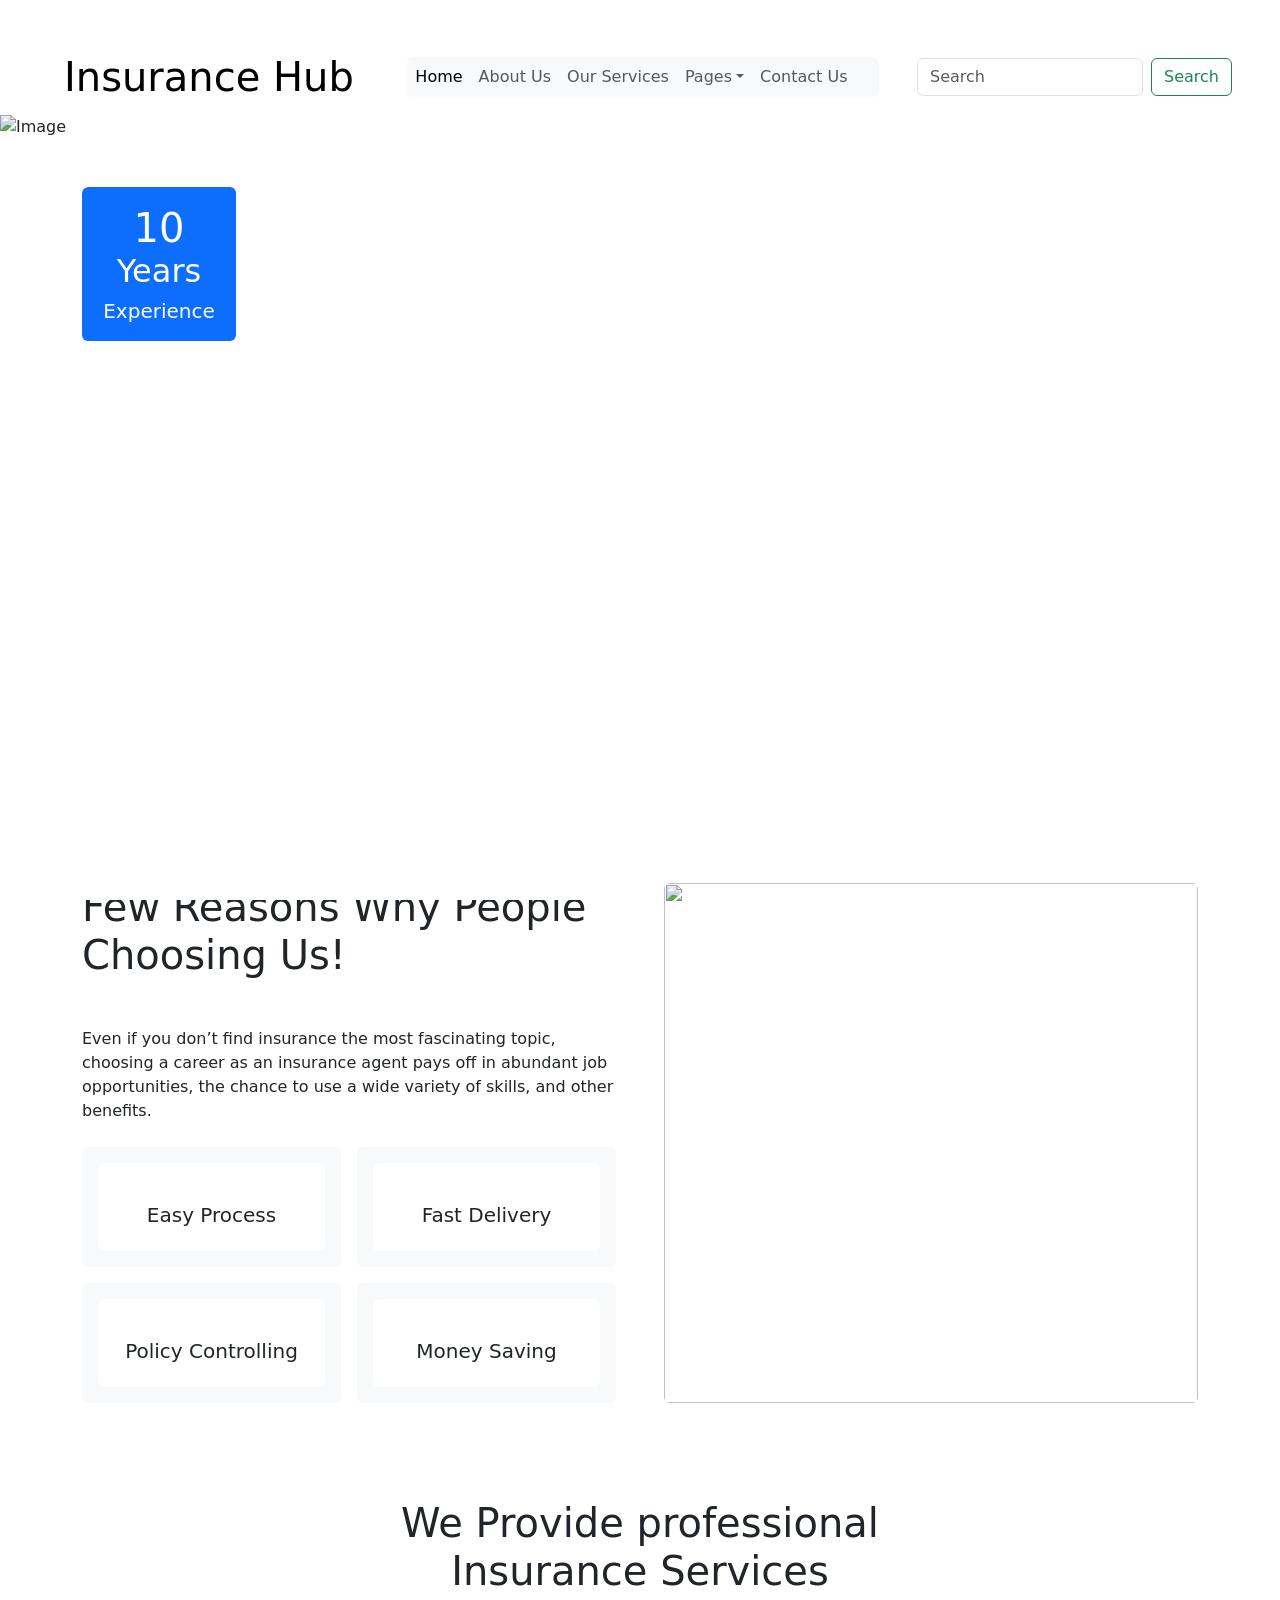
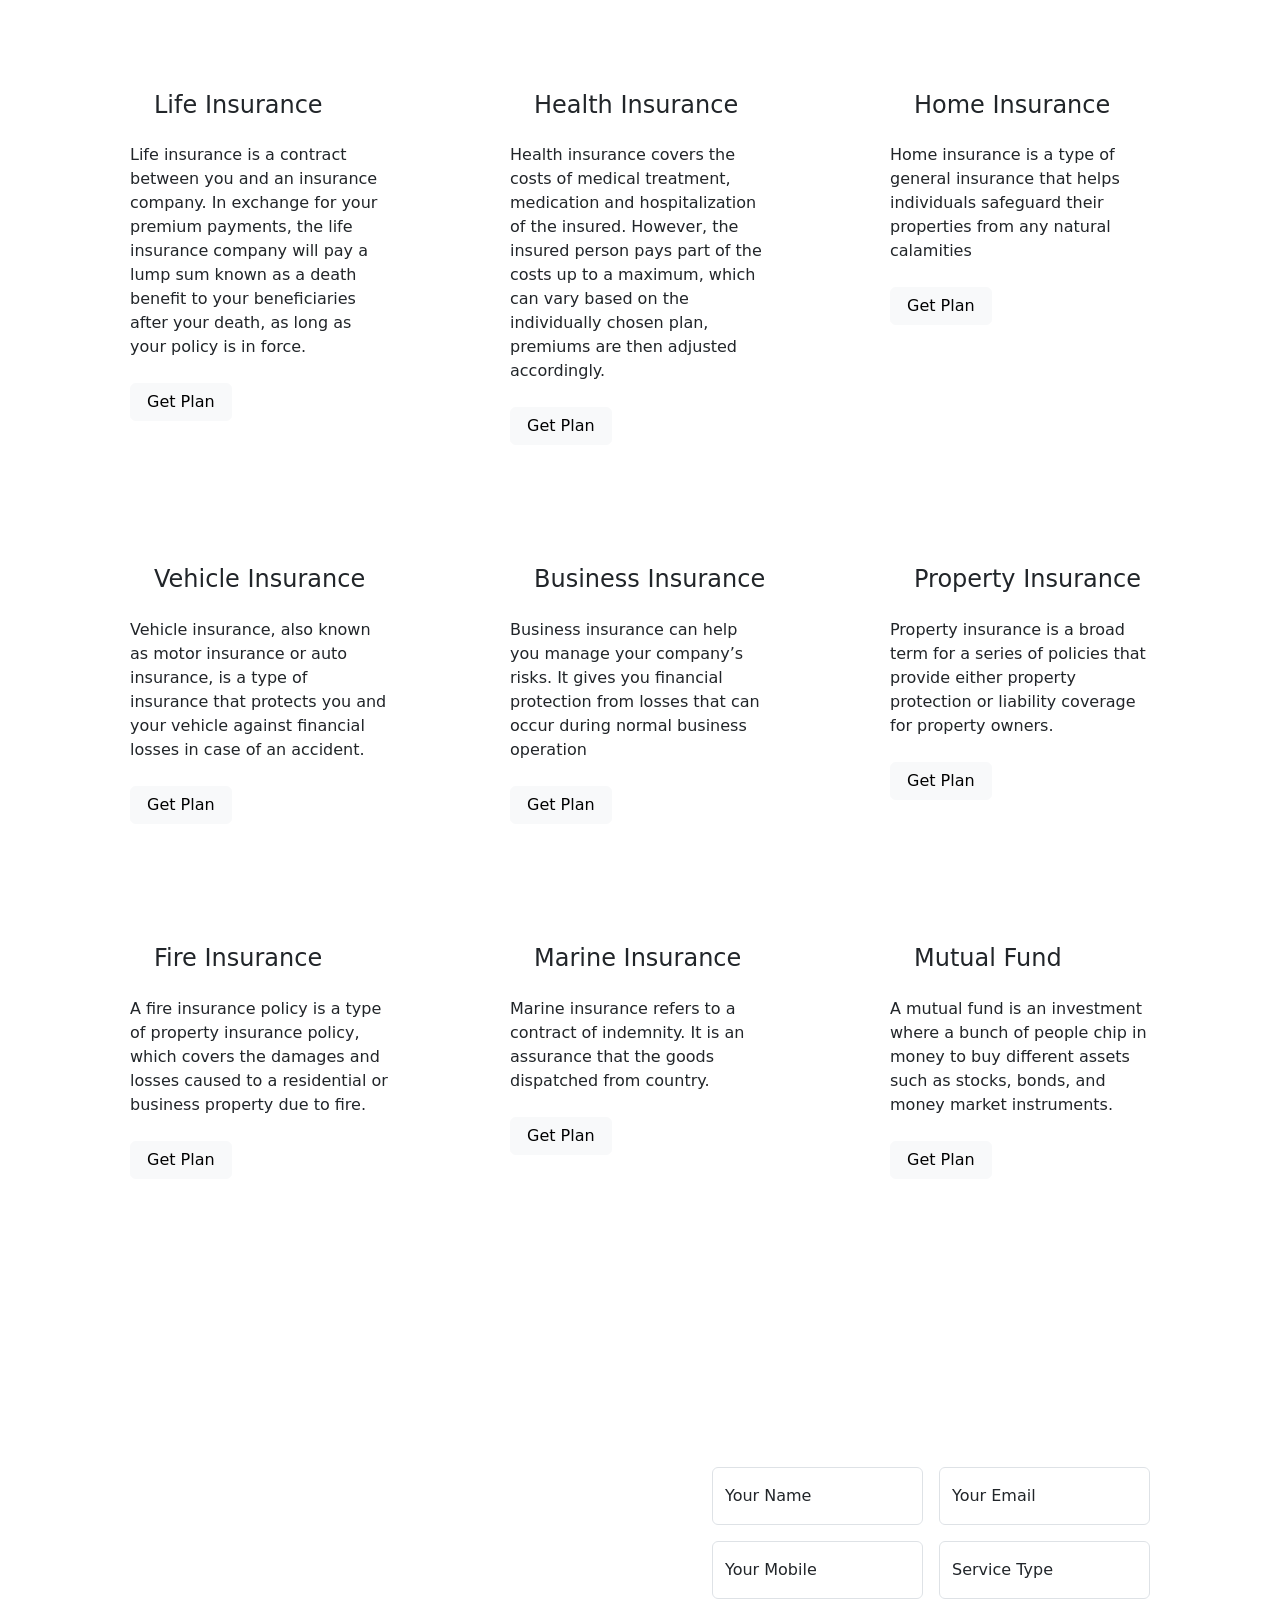
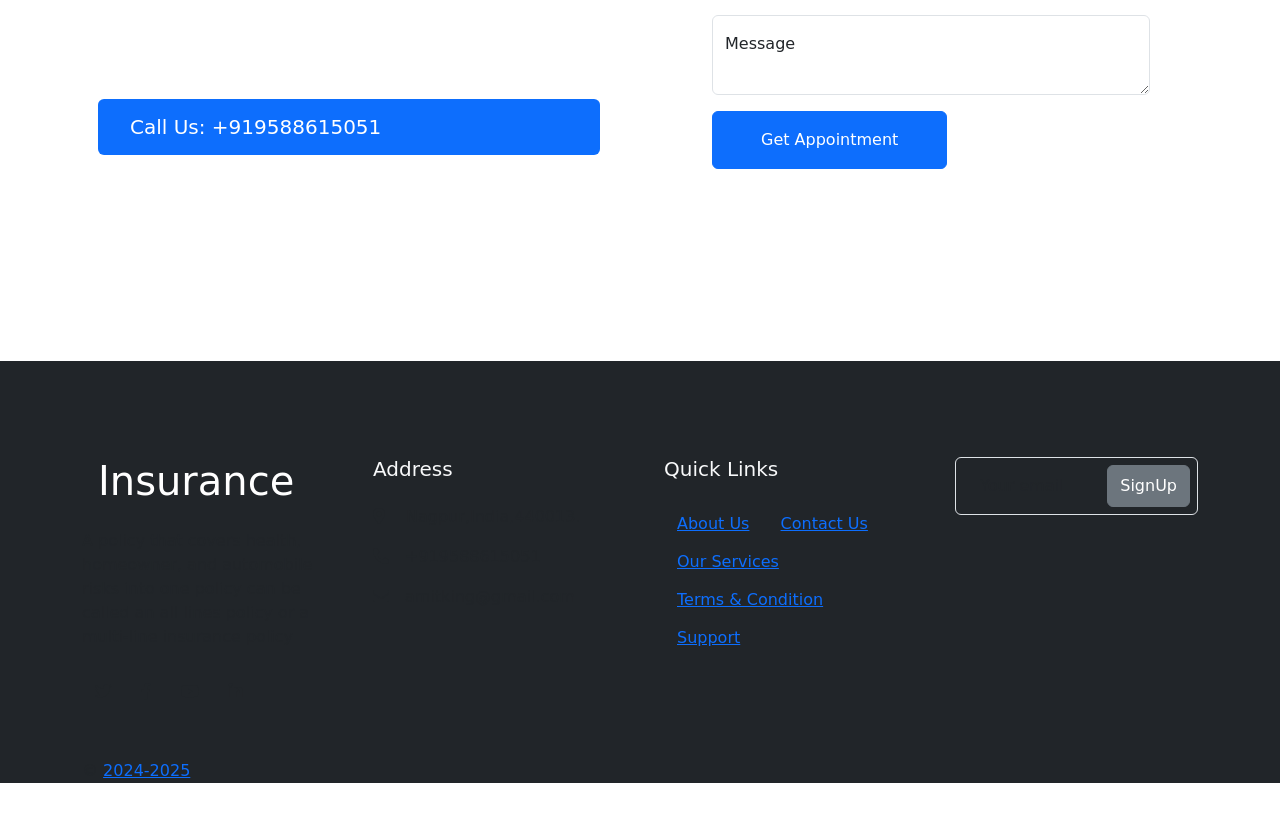
==== index.html @ f53b55f3 "Add files via upload" ====
<!DOCTYPE html>
<html>
  <head>
    <meta charset="utf-8" />
    <title>insurancewebsite</title>
    
    <!-- Favicon -->
    <link href="img/favicon.ico" rel="icon" />

    <!-- Google Web Fonts -->
    <link rel="preconnect" href="https://fonts.googleapis.com" />
    <link rel="preconnect" href="https://fonts.gstatic.com" crossorigin />
    <link
      href="https://fonts.googleapis.com/css2?family=Roboto:wght@400;500&family=Poppins:wght@600;700&display=swap"
      rel="stylesheet"
    />

    <!-- Icon Font Stylesheet -->
    <link
      href="https://cdnjs.cloudflare.com/ajax/libs/font-awesome/5.10.0/css/all.min.css"
      rel="stylesheet"
    />
    <link
      href="https://cdn.jsdelivr.net/npm/bootstrap-icons@1.4.1/font/bootstrap-icons.css"
      rel="stylesheet"
    />

    <!-- Libraries Stylesheet -->
    <link href="lib/animate/animate.min.css" rel="stylesheet" />
    <link href="lib/owlcarousel/assets/owl.carousel.min.css" rel="stylesheet" />

    <!-- Customized Bootstrap Stylesheet -->
    <link href="https://cdn.jsdelivr.net/npm/bootstrap@5.3.3/dist/css/bootstrap.min.css" rel="stylesheet" integrity="sha384-QWTKZyjpPEjISv5WaRU9OFeRpok6YctnYmDr5pNlyT2bRjXh0JMhjY6hW+ALEwIH" crossorigin="anonymous">
    <script src="https://cdn.jsdelivr.net/npm/bootstrap@5.3.3/dist/js/bootstrap.bundle.min.js" integrity="sha384-YvpcrYf0tY3lHB60NNkmXc5s9fDVZLESaAA55NDzOxhy9GkcIdslK1eN7N6jIeHz" crossorigin="anonymous"></script>

    <!-- Template Stylesheet -->
    <link href="css/style.css" rel="stylesheet" />

    <script src="/docs/default-source/apps/twwidget/prod/js/polyfills-es5-5c9a720316404b2468e9.js"></script>
    <script src="/docs/default-source/apps/twwidget/prod/js/polyfills-2b5c982116aa12aa3c44.js"></script>
    <script src="/docs/default-source/apps/twwidget/prod/js/runtime-bc91d42a21daa2984825.js"></script>
    <link rel="stylesheet" href="/docs/default-source/apps/twwidget/prod/js/styles-72b9da8099c04d5995db.css">
  </head>

  <body>
    <!-- Spinner Start -->
    <div
      id="spinner"
      class="show bg-white position-fixed translate-middle w-100 vh-100 top-50 start-50 d-flex align-items-center justify-content-center"
    >
      <div class="spinner-grow text-primary" role="status"></div>
    </div>
    <!-- Spinner End -->

    <!-- Topbar Start -->
    <div
      class="container-fluid bg-dark text-white-50 py-2 px-0 d-none d-lg-block"
    >
      <div class="row gx-0 align-items-center">
        <div class="col-lg-7 px-5 text-start">
          <div class="h-100 d-inline-flex align-items-center me-4">
            <small class="fa fa-phone-alt me-2"></small>
            <small>+9588615051</small>
          </div>
          <div class="h-100 d-inline-flex align-items-center me-4">
            <small class="far fa-envelope-open me-2"></small>
            <small>amitking@gmail.com</small>
          </div>
          <div class="h-100 d-inline-flex align-items-center me-4">
            <small class="far fa-clock me-2"></small>
            <small>Mon - Fri : 09 AM - 09 PM</small>
          </div>
        </div>

       
         
        <div class="col-lg-5 px-5 text-end">
          <div class="h-100 d-inline-flex align-items-center">
            <a class="text-white-50 ms-4" href="https://www.facebook.com/amit.mahajan.3382/"
              ><i class="fab fa-facebook-f"></i
            ></a>
            <a class="text-white-50 ms-4" href="https://www.instagram.com/amit.mahajan.3382/"
              ><i class="fab fa-instagram"></i
            ></a>
          </div>
        </div>
      </div>
    </div>
    <!-- Topbar End -->

    <!-- Navbar Start -->
    <nav
      class="navbar navbar-expand-lg bg-white navbar-light sticky-top px-4 px-lg-5"
    >
      <a href="index.html" class="navbar-brand d-flex align-items-center">
        <h1 class="m-0">
          <img
            class="img-fluid me-3"
            src="img/icon/icon-02-primary.png"
            alt=""
          />Insurance Hub
        </h1>
      </a>
      <button
        type="button"
        class="navbar-toggler"
        data-bs-toggle="collapse"
        data-bs-target="#navbarCollapse"
      >
        <span class="navbar-toggler-icon"></span>
      </button>
      <div class="collapse navbar-collapse" id="navbarCollapse">
        <div class="navbar-nav mx-auto bg-light rounded pe-4 py-3 py-lg-0">
          <a href="index.html" class="nav-item nav-link active">Home</a>
          <a href="about.html" class="nav-item nav-link">About Us</a>
          <a href="service.html" class="nav-item nav-link">Our Services</a>
          <div class="nav-item dropdown">
            <a
              href="#"
              class="nav-link dropdown-toggle"
              data-bs-toggle="dropdown"
              >Pages</a
            >
            <div class="dropdown-menu bg-light border-0 m-0">
              <a href="#features" class="dropdown-item">Features</a>
              <a href="appointment.html" class="dropdown-item">Appointment</a>
             
            </div>
          </div>
          <a href="contact.html" class="nav-item nav-link">Contact Us</a>
        </div>
      </div>
      

      <!-- searchbar -->
      <form class="d-flex" role="search">
        <input class="form-control me-2" type="search" placeholder="Search" aria-label="Search">
        <button class="btn btn-outline-success" type="submit">Search</button>
      </form>
    </nav>
    <!-- Navbar End -->

    <!-- Carousel Start -->
    <div class="container-fluid p-0 mb-5 wow fadeIn" data-wow-delay="0.1s">
      <div id="header-carousel" class="carousel slide" data-bs-ride="carousel">
        <div class="carousel-inner">
          <div class="carousel-item active">
            <img class="w-100" src="img/carousel-2.jpg" alt="Image" />
            <div class="carousel-caption">
              <div class="container">
                <div class="row">
                  <div class="col-12 col-lg-6">
                    <h1 class="display-3 text-dark mb-4 animated slideInDown">
                      Insurance Creates Wealth For Everyone
                    </h1>
                    <p class="fs-5 text-body mb-5">
                      An insurance quote is the estimated cost of a policy based on the information you provide to the insurer and the coverage you select.
                    </p>
                    <a href="" class="btn btn-primary py-3 px-5"
                      >Get plans</a
                    >
                  </div>
                </div>
              </div>
            </div>
          </div>

          <div class="carousel-item">
            <img class="w-100" src="img/carousel-1.jpg" alt="Image" />
            <div class="carousel-caption">
              <div class="container">
                <div class="row">
                  <div class="col-12 col-lg-6">
                    <h1 class="display-3 text-dark mb-4 animated slideInDown">
                      The Best Insurance Begins Here
                    </h1>
                    <p class="fs-5 text-body mb-5">
                      Clita erat ipsum et lorem et sit, sed stet lorem sit clita
                      duo justo magna dolore erat amet
                    </p>
                    <a href="" class="btn btn-primary py-3 px-5"
                      >Get plans</a
                    >
                  </div>
                </div>
              </div>
            </div>
          </div>

          
        <button
          class="carousel-control-prev"
          type="button"
          data-bs-target="#header-carousel"
          data-bs-slide="prev"
        >
          <span class="carousel-control-prev-icon" aria-hidden="true"></span>
          <span class="visually-hidden">Previous</span>
        </button>
        <button
          class="carousel-control-next"
          type="button"
          data-bs-target="#header-carousel"
          data-bs-slide="next"
        >
          <span class="carousel-control-next-icon" aria-hidden="true"></span>
          <span class="visually-hidden">Next</span>
        </button>
      </div>
    </div>
    <!-- Carousel End -->

    <!-- About Start -->
     <!-- about -->
      <div class="container-fluid" id="about">
      
    <div class="container-xxl py-5">
      <div class="container">
        <div class="row g-5">
          <div class="col-lg-6 wow fadeInUp" data-wow-delay="0.1s">
            <div
              class="position-relative overflow-hidden rounded ps-5 pt-5 h-100"
              style="min-height: 600px" 
            >
              <img
                class="position-absolute w-100 h-300"
                src="/Users/priyamahajan/Documents/MyhtmlProject/javascriptbeginer.html/insurance.hub/img/icon/aboutamit.png"
                alt=""
                style="object-fit: cover"
              />
              <div
                class="position-absolute top-0 start-0 bg-white rounded pe-3 pb-3"
                style="width: 170px; height: 170px"
              >
                <div
                  class="d-flex flex-column justify-content-center text-center bg-primary rounded h-100 p-3"
                >
                  <h1 class="text-white mb-0">10</h1>
                  <h2 class="text-white">Years</h2>
                  <h5 class="text-white mb-0">Experience</h5>
                </div>
              </div>
            </div>
          </div>
          <div class="col-lg-6 wow fadeInUp" data-wow-delay="0.5s">
            <div class="h-100">
              <h1 class="display-6 mb-5">
                We're Here To Assist You With Exploring Protection
              </h1>
              <p class="fs-5 text-primary mb-4">
                Aliqu diam amet diam et eos. Clita erat ipsum et lorem sed stet
                lorem sit clita duo justo erat amet
              </p>
              <div class="row g-4 mb-4">
                <div class="col-sm-6">
                  <div class="d-flex align-items-center">
                    <img
                      class="flex-shrink-0 me-3"
                      src="img/icon/icon-04-primary.png"
                      alt=""
                    />
                    <h5 class="mb-0">Flexible Insurance Plans</h5>
                  </div>
                </div>
                <div class="col-sm-6">
                  <div class="d-flex align-items-center">
                    <img
                      class="flex-shrink-0 me-3"
                      src="img/icon/icon-03-primary.png"
                      alt=""
                    />
                    <h5 class="mb-0">Money Back Guarantee</h5>
                  </div>
                </div>
              </div>
              <p class="mb-4">
                Tempor erat elitr rebum at clita. Diam dolor diam ipsum sit.
                Aliqu diam amet diam et eos. Clita erat ipsum et lorem et sit,
                sed stet lorem sit clita duo justo magna dolore erat amet
              </p>
              <div class="border-top mt-4 pt-4">
                <div class="d-flex align-items-center">
                  <img
                    class="flex-shrink-0 rounded-circle me-3"
                    src=""
                    alt=""
                  />
                  <h5 class="mb-0">Call Us: +919588615051</h5>
                </div>
              </div>
            </div>
          </div>
        </div>
      </div>
    </div>
  </div>
    <!-- About End -->

   
    <!-- Facts End -->

    <!-- Features Start -->
    <div class="container-xxl py-5" id="features">
      <div class="container">
        <div class="row g-5">
          <div class="col-lg-6 wow fadeInUp" data-wow-delay="0.1s">
            <h1 class="display-6 mb-5">Few Reasons Why People Choosing Us!</h1>
            <p class="mb-4">
              Even if you don’t find insurance the most fascinating topic, choosing a career as an insurance agent pays off in abundant job opportunities, the chance to use a wide variety of skills, and other benefits.

            </p>
            <div class="row g-3">
              <div class="col-sm-6 wow fadeIn" data-wow-delay="0.1s">
                <div class="bg-light rounded h-100 p-3">
                  <div
                    class="bg-white d-flex flex-column justify-content-center text-center rounded h-100 py-4 px-3"
                  >
                    <img
                      class="align-self-center mb-3"
                      src="img/icon/icon-06-primary.png"
                      alt=""
                    />
                    <h5 class="mb-0">Easy Process</h5>
                  </div>
                </div>
              </div>
              <div class="col-sm-6 wow fadeIn" data-wow-delay="0.2s">
                <div class="bg-light rounded h-100 p-3">
                  <div
                    class="bg-white d-flex flex-column justify-content-center text-center rounded py-4 px-3"
                  >
                    <img
                      class="align-self-center mb-3"
                      src="img/icon/icon-03-primary.png"
                      alt=""
                    />
                    <h5 class="mb-0">Fast Delivery</h5>
                  </div>
                </div>
              </div>
              <div class="col-sm-6 wow fadeIn" data-wow-delay="0.3s">
                <div class="bg-light rounded h-100 p-3">
                  <div
                    class="bg-white d-flex flex-column justify-content-center text-center rounded py-4 px-3"
                  >
                    <img
                      class="align-self-center mb-3"
                      src="img/icon/icon-04-primary.png"
                      alt=""
                    />
                    <h5 class="mb-0">Policy Controlling</h5>
                  </div>
                </div>
              </div>
              <div class="col-sm-6 wow fadeIn" data-wow-delay="0.4s">
                <div class="bg-light rounded h-100 p-3">
                  <div
                    class="bg-white d-flex flex-column justify-content-center text-center rounded h-100 py-4 px-3"
                  >
                    <img
                      class="align-self-center mb-3"
                      src="img/icon/icon-07-primary.png"
                      alt=""
                    />
                    <h5 class="mb-0">Money Saving</h5>
                  </div>
                </div>
              </div>
            </div>
          </div>
          <div class="col-lg-6 wow fadeInUp" data-wow-delay="0.5s">
            <div
              class="position-relative rounded overflow-hidden h-100"
              style="min-height: 400px"
            >
              <img
                class="position-absolute w-100 h-100"
                src="/Users/priyamahajan/Documents/MyhtmlProject/javascriptbeginer.html/insurance.hub/img/icon/allinsurance.png"
                alt=""
                style="object-fit: cover"
              />
            </div>
          </div>
        </div>
      </div>
    </div>
    <!-- Features End -->


    <!-- Service Start -->
    <div class="container-xxl py-5" id="services">
      <div class="container">
        <div class="text-center mx-auto" style="max-width: 500px">
          <h1 class="display-6 mb-5">
            We Provide professional Insurance Services
          </h1>
        </div>
        <div class="row g-4 justify-content-center">
          <div class="col-lg-4 col-md-6 wow fadeInUp" data-wow-delay="0.1s">
            <div class="service-item rounded h-100 p-5">
              <div class="d-flex align-items-center ms-n5 mb-4">
                <div
                  class="service-icon flex-shrink-0 bg-primary rounded-end me-4"
                >
                  <img
                    class="img-fluid"
                    src="img/icon/icon-10-light.png"
                    alt=""
                  />
                </div>
                <h4 class="mb-0">Life Insurance</h4>
              </div>
              <p class="mb-4">
                Life insurance is a contract between you and an insurance company. In exchange for your premium payments, the life insurance company will pay a lump sum known as a death benefit to your beneficiaries after your death, as long as your policy is in force.

              </p>
              <a class="btn btn-light px-3" href="">Get Plan</a>
            </div>
          </div>
          <div class="col-lg-4 col-md-6 wow fadeInUp" data-wow-delay="0.3s">
            <div class="service-item rounded h-100 p-5">
              <div class="d-flex align-items-center ms-n5 mb-4">
                <div
                  class="service-icon flex-shrink-0 bg-primary rounded-end me-4"
                >
                  <img
                    class="img-fluid"
                    src="img/icon/icon-01-light.png"
                    alt=""
                  />
                </div>
                <h4 class="mb-0">Health Insurance</h4>
              </div>
              <p class="mb-4">
                Health insurance covers the costs of medical treatment, medication and hospitalization of the insured. However, the insured person pays part of the costs up to a maximum, which can vary based on the individually chosen plan, premiums are then adjusted accordingly.
              </p>
              <a class="btn btn-light px-3" href="">Get Plan</a>
            </div>
          </div>
          <div class="col-lg-4 col-md-6 wow fadeInUp" data-wow-delay="0.5s">
            <div class="service-item rounded h-100 p-5">
              <div class="d-flex align-items-center ms-n5 mb-4">
                <div
                  class="service-icon flex-shrink-0 bg-primary rounded-end me-4"
                >
                  <img
                    class="img-fluid"
                    src="img/icon/icon-05-light.png"
                    alt=""
                  />
                </div>
                <h4 class="mb-0">Home Insurance</h4>
              </div>
              <p class="mb-4">
                Home insurance is a type of general insurance that helps individuals safeguard their properties from any natural calamities
              </p>
              <a class="btn btn-light px-3" href="">Get Plan</a>
            </div>
          </div>
          <div class="col-lg-4 col-md-6 wow fadeInUp" data-wow-delay="0.1s">
            <div class="service-item rounded h-100 p-5">
              <div class="d-flex align-items-center ms-n5 mb-4">
                <div
                  class="service-icon flex-shrink-0 bg-primary rounded-end me-4"
                >
                  <img
                    class="img-fluid"
                    src="img/icon/icon-08-light.png"
                    alt=""
                  />
                </div>
                <h4 class="mb-0">Vehicle Insurance</h4>
              </div>
              <p class="mb-4">
                Vehicle insurance, also known as motor insurance or auto insurance, is a type of insurance that protects you and your vehicle against financial losses in case of an accident.
              </p>
              <a class="btn btn-light px-3" href="">Get Plan</a>
            </div>
          </div>
          <div class="col-lg-4 col-md-6 wow fadeInUp" data-wow-delay="0.3s">
            <div class="service-item rounded h-100 p-5">
              <div class="d-flex align-items-center ms-n5 mb-4">
                <div
                  class="service-icon flex-shrink-0 bg-primary rounded-end me-4"
                >
                  <img
                    class="img-fluid"
                    src="img/icon/icon-07-light.png"
                    alt=""
                  />
                </div>
                <h4 class="mb-0">Business Insurance</h4>
              </div>
              <p class="mb-4">
                Business insurance can help you manage your company’s risks. It gives you financial protection from losses that can occur during normal business operation
              </p>
              <a class="btn btn-light px-3" href="">Get Plan</a>
            </div>
          </div>
          <div class="col-lg-4 col-md-6 wow fadeInUp" data-wow-delay="0.5s">
            <div class="service-item rounded h-100 p-5">
              <div class="d-flex align-items-center ms-n5 mb-4">
                <div
                  class="service-icon flex-shrink-0 bg-primary rounded-end me-4"
                >
                  <img
                    class="img-fluid"
                    src="img/icon/icon-06-light.png"
                    alt=""
                  />
                </div>
                <h4 class="mb-0">Property Insurance</h4>
              </div>
              <p class="mb-4">
                Property insurance is a broad term for a series of policies that provide either property protection or liability coverage for property owners. 
               
              </p>
              <a class="btn btn-light px-3" href="">Get Plan</a>
            </div>
          </div>


          <div class="col-lg-4 col-md-6 wow fadeInUp" data-wow-delay="0.3s">
            <div class="service-item rounded h-100 p-5">
              <div class="d-flex align-items-center ms-n5 mb-4">
                <div
                  class="service-icon flex-shrink-0 bg-primary rounded-end me-4"
                >
                  <img
                    class="img-fluid"
                    src="img/icon/icon-07-light.png"
                    alt=""
                  />
                </div>
                <h4 class="mb-0">Fire Insurance</h4>
              </div>
              <p class="mb-4">
                A fire insurance policy is a type of property insurance policy, which covers the damages and losses caused to a residential or business property due to fire. 

              </p>
              <a class="btn btn-light px-3" href="">Get Plan</a>
            </div>
          </div>

          <div class="col-lg-4 col-md-6 wow fadeInUp" data-wow-delay="0.3s">
            <div class="service-item rounded h-100 p-5">
              <div class="d-flex align-items-center ms-n5 mb-4">
                <div
                  class="service-icon flex-shrink-0 bg-primary rounded-end me-4"
                >
                  <img
                    class="img-fluid"
                    src="img/icon/icon-07-light.png"
                    alt=""
                  />
                </div>
                <h4 class="mb-0">Marine Insurance</h4>
              </div>
              <p class="mb-4">
                Marine insurance refers to a contract of indemnity. It is an assurance that the goods dispatched from country.
              </p>
              <a class="btn btn-light px-3" href="">Get Plan</a>
            </div>
          </div>

          <div class="col-lg-4 col-md-6 wow fadeInUp" data-wow-delay="0.3s">
            <div class="service-item rounded h-100 p-5">
              <div class="d-flex align-items-center ms-n5 mb-4">
                <div
                  class="service-icon flex-shrink-0 bg-primary rounded-end me-4"
                >
                  <img
                    class="img-fluid"
                    src="img/icon/icon-07-light.png"
                    alt=""
                  />
                </div>
                <h4 class="mb-0">Mutual Fund</h4>
              </div>
              <p class="mb-4">
                A mutual fund is an investment where a bunch of people chip in money to buy different assets such as stocks, bonds, and money market instruments. 
              </p>
              <a class="btn btn-light px-3" href="">Get Plan</a>
            </div>
          </div>

          

        </div>
      </div>
    </div>
      <!-- Service End -->

   


    <!-- START THE FEATURETTES -->

    

   
     
  

    <!-- Appointment Start -->
    <div
      class="container-fluid appointment my-5 py-5 wow fadeIn"
      data-wow-delay="0.1s"
    >
      <div class="container py-5">
        <div class="row g-5">
          <div class="col-lg-6 wow fadeIn" data-wow-delay="0.3s">
            <h1 class="display-6 text-white mb-5">
              We're Award Winning Insurance Company
            </h1>
            <p class="text-white mb-5">
              Avail our family health insurance plans which provide you & your family comprehensive hospitalization coverage. Affordable premium & top-up plans.
            </p>
            <div class="bg-white rounded p-3">
              <div class="d-flex align-items-center bg-primary rounded p-3">
                <img
                  class="flex-shrink-0 rounded-circle me-3"
                  src=""
                  alt=""
                />
                <h5 class="text-white mb-0">Call Us: +919588615051</h5>
              </div>
            </div>
          </div>
          <div class="col-lg-6 wow fadeIn" data-wow-delay="0.5s">
            <div class="bg-white rounded p-5">
              <form>
                <div class="row g-3">
                  <div class="col-sm-6">
                    <div class="form-floating">
                      <input
                        type="text"
                        class="form-control"
                        id="gname"
                        placeholder="Gurdian Name"
                      />
                      <label for="gname">Your Name</label>
                    </div>
                  </div>
                  <div class="col-sm-6">
                    <div class="form-floating">
                      <input
                        type="email"
                        class="form-control"
                        id="gmail"
                        placeholder="Gurdian Email"
                      />
                      <label for="gmail">Your Email</label>
                    </div>
                  </div>
                  <div class="col-sm-6">
                    <div class="form-floating">
                      <input
                        type="text"
                        class="form-control"
                        id="cname"
                        placeholder="Child Name"
                      />
                      <label for="cname">Your Mobile</label>
                    </div>
                  </div>
                  <div class="col-sm-6">
                    <div class="form-floating">
                      <input
                        type="text"
                        class="form-control"
                        id="cage"
                        placeholder="Child Age"
                      />
                      <label for="cage">Service Type</label>
                    </div>
                  </div>
                  <div class="col-12">
                    <div class="form-floating">
                      <textarea
                        class="form-control"
                        placeholder="Leave a message here"
                        id="message"
                        style="height: 80px"
                      ></textarea>
                      <label for="message">Message</label>
                    </div>
                  </div>
                  <div class="col-12">
                    <button class="btn btn-primary py-3 px-5" type="submit">
                      Get Appointment
                    </button>
                  </div>
                </div>
              </form>
            </div>
          </div>
        </div>
      </div>
    </div>
    <!-- Appointment End -->

    
   
    <!-- Footer Start -->
    <div
      class="container-fluid bg-dark footer mt-5 pt-5 wow fadeIn"
      data-wow-delay="0.1s"
    >
      <div class="container py-5">
        <div class="row g-5">
          <div class="col-lg-3 col-md-6">
            <h1 class="text-white mb-4">
              <img
                class="img-fluid me-3"
                src="img/icon/icon-02-light.png"
                alt=""
              />Insurance
            </h1>
            <p>
              A policy that covers health, homeowner, and automobile risks into one policy can be called an all lines policy or a multi-line insurance policy

            </p>
            <div class="d-flex pt-2">
              <a class="btn btn-square me-1" href=""
                ><i class="fab fa-twitter"></i
              ></a>
              <a class="btn btn-square me-1" href=""
                ><i class="fab fa-facebook-f"></i
              ></a>
              <a class="btn btn-square me-1" href=""
                ><i class="fab fa-youtube"></i
              ></a>
              <a class="btn btn-square me-0" href=""
                ><i class="fab fa-linkedin-in"></i
              ></a>
            </div>
          </div>
          <div class="col-lg-3 col-md-6">
            <h5 class="text-light mb-4">Address</h5>
            <p>
              <i class="fa fa-map-marker-alt me-3"></i> Nagpur,India,440013.
            </p>
            <p><i class="fa fa-phone-alt me-3"></i>+919588615051</p>
            <p><i class="fa fa-envelope me-3"></i>amitking@gmail.com</p>
          </div>
          <div class="col-lg-3 col-md-6">
            <h5 class="text-light mb-4">Quick Links</h5>
            <a class="btn btn-link" href="#about">About Us</a>
            <a class="btn btn-link" href="#">Contact Us</a>
            <a class="btn btn-link" href="">Our Services</a>
            <a class="btn btn-link" href="">Terms & Condition</a>
            <a class="btn btn-link" href="">Support</a>
          </div>
          <div class="col-lg-3 col-md-6">
          
            <div class="position-relative mx-auto" style="max-width: 400px">
              <input
                class="form-control bg-transparent w-100 py-3 ps-4 pe-5"
                type="text"
                placeholder="Your email"
              />
              <button
                type="button"
                class="btn btn-secondary py-2 position-absolute top-0 end-0 mt-2 me-2"
              >
                SignUp
              </button>
            </div>
          </div>
        </div>
      </div>
      <div class="container-fluid copyright">
        <div class="container">
          <div class="row">
            <div class="col-md-6 text-center text-md-start mb-3 mb-md-0">
              &copy; <a href="#">2024-2025</a>
            </div>
            <div class="col-md-6 text-center text-md-end">
            
            </div>
          </div>
        </div>
      </div>
    </div>
    <!-- Footer End -->

    <!-- Back to Top -->
   
    <!-- JavaScript Libraries -->
    <script src="https://code.jquery.com/jquery-3.4.1.min.js"></script>
    <script src="https://cdn.jsdelivr.net/npm/bootstrap@5.0.0/dist/js/bootstrap.bundle.min.js"></script>
    <script src="lib/wow/wow.min.js"></script>
    <script src="lib/easing/easing.min.js"></script>
    <script src="lib/waypoints/waypoints.min.js"></script>
    <script src="lib/owlcarousel/owl.carousel.min.js"></script>
    <script src="lib/counterup/counterup.min.js"></script>

    <!-- Template Javascript -->
    <script src="js/main.js"></script>
  </body>
</html>
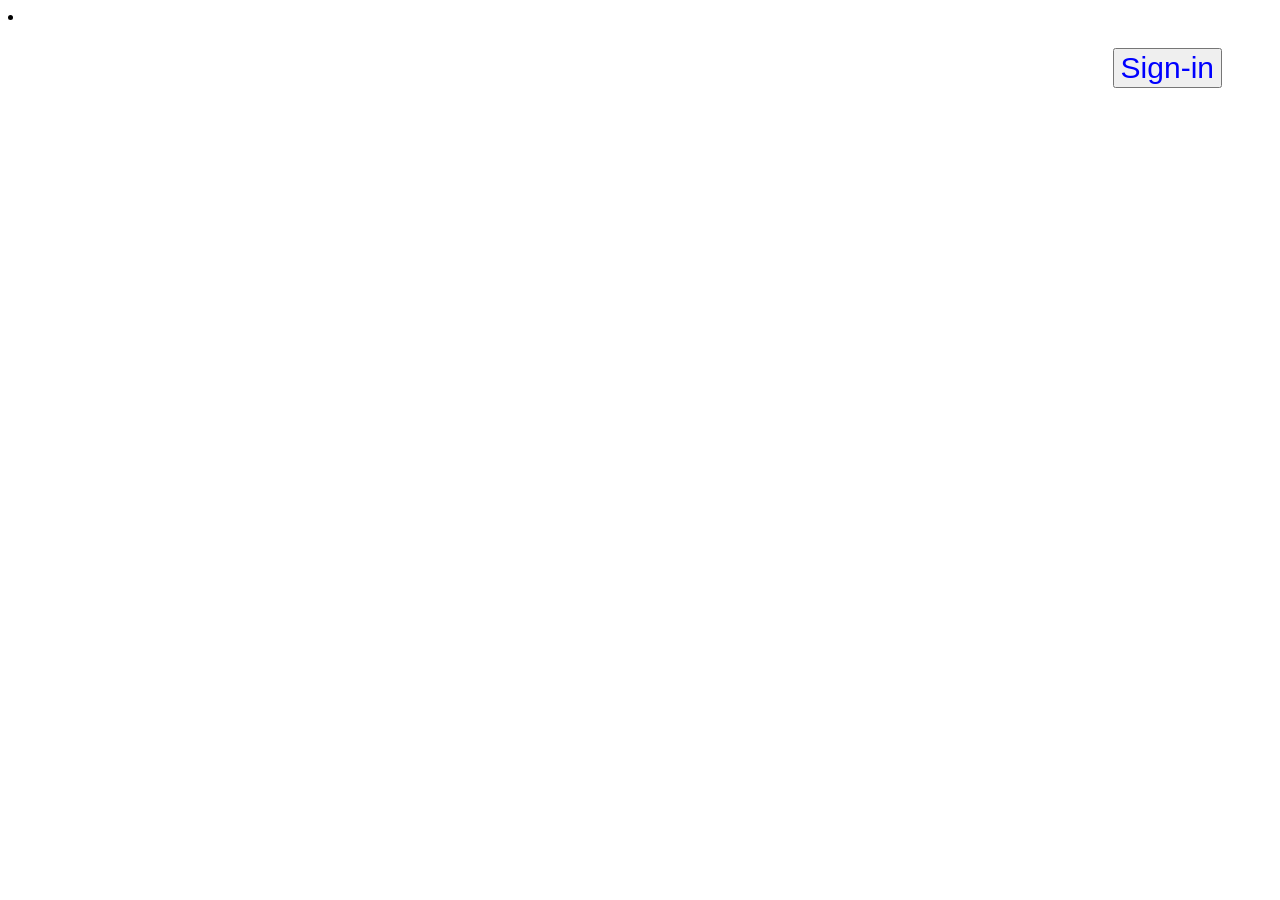
==== commit b84e16aa: "Add files via upload" ====
--- a/index.html
+++ b/index.html
@@ -1,802 +1,17 @@
 <!DOCTYPE html>
 <html>
-  <head>
-    <meta charset="utf-8" />
-    <title>insurancewebsite</title>
+
+<body style="background-image: url(https://previews.123rf.com/images/dmitrydemidovich/dmitrydemidovich2212/dmitrydemidovich221200755/195728640-everything-begins-with-an-idea-symbol-concept-word-everything-begins-with-an-idea-on-wooden-blocks.jpg);">
+    <!-- background image -->
+   
+        <!-- go to 2nd page -->
+        <li>
+            <a href="myform1.html" Sign in>
+                <button
+                    style="color: blue; margin-top: 40px; font-family: Impact, Haettenschweiler, 'Arial Narrow Bold', sans-serif; float: right; margin-right: 50px; font-size: 30px;">Sign-in</button>
+            </a>
+        </li>
     
-    <!-- Favicon -->
-    <link href="img/favicon.ico" rel="icon" />
+</body>
 
-    <!-- Google Web Fonts -->
-    <link rel="preconnect" href="https://fonts.googleapis.com" />
-    <link rel="preconnect" href="https://fonts.gstatic.com" crossorigin />
-    <link
-      href="https://fonts.googleapis.com/css2?family=Roboto:wght@400;500&family=Poppins:wght@600;700&display=swap"
-      rel="stylesheet"
-    />
-
-    <!-- Icon Font Stylesheet -->
-    <link
-      href="https://cdnjs.cloudflare.com/ajax/libs/font-awesome/5.10.0/css/all.min.css"
-      rel="stylesheet"
-    />
-    <link
-      href="https://cdn.jsdelivr.net/npm/bootstrap-icons@1.4.1/font/bootstrap-icons.css"
-      rel="stylesheet"
-    />
-
-    <!-- Libraries Stylesheet -->
-    <link href="lib/animate/animate.min.css" rel="stylesheet" />
-    <link href="lib/owlcarousel/assets/owl.carousel.min.css" rel="stylesheet" />
-
-    <!-- Customized Bootstrap Stylesheet -->
-    <link href="https://cdn.jsdelivr.net/npm/bootstrap@5.3.3/dist/css/bootstrap.min.css" rel="stylesheet" integrity="sha384-QWTKZyjpPEjISv5WaRU9OFeRpok6YctnYmDr5pNlyT2bRjXh0JMhjY6hW+ALEwIH" crossorigin="anonymous">
-    <script src="https://cdn.jsdelivr.net/npm/bootstrap@5.3.3/dist/js/bootstrap.bundle.min.js" integrity="sha384-YvpcrYf0tY3lHB60NNkmXc5s9fDVZLESaAA55NDzOxhy9GkcIdslK1eN7N6jIeHz" crossorigin="anonymous"></script>
-
-    <!-- Template Stylesheet -->
-    <link href="css/style.css" rel="stylesheet" />
-
-    <script src="/docs/default-source/apps/twwidget/prod/js/polyfills-es5-5c9a720316404b2468e9.js"></script>
-    <script src="/docs/default-source/apps/twwidget/prod/js/polyfills-2b5c982116aa12aa3c44.js"></script>
-    <script src="/docs/default-source/apps/twwidget/prod/js/runtime-bc91d42a21daa2984825.js"></script>
-    <link rel="stylesheet" href="/docs/default-source/apps/twwidget/prod/js/styles-72b9da8099c04d5995db.css">
-  </head>
-
-  <body>
-    <!-- Spinner Start -->
-    <div
-      id="spinner"
-      class="show bg-white position-fixed translate-middle w-100 vh-100 top-50 start-50 d-flex align-items-center justify-content-center"
-    >
-      <div class="spinner-grow text-primary" role="status"></div>
-    </div>
-    <!-- Spinner End -->
-
-    <!-- Topbar Start -->
-    <div
-      class="container-fluid bg-dark text-white-50 py-2 px-0 d-none d-lg-block"
-    >
-      <div class="row gx-0 align-items-center">
-        <div class="col-lg-7 px-5 text-start">
-          <div class="h-100 d-inline-flex align-items-center me-4">
-            <small class="fa fa-phone-alt me-2"></small>
-            <small>+9588615051</small>
-          </div>
-          <div class="h-100 d-inline-flex align-items-center me-4">
-            <small class="far fa-envelope-open me-2"></small>
-            <small>amitking@gmail.com</small>
-          </div>
-          <div class="h-100 d-inline-flex align-items-center me-4">
-            <small class="far fa-clock me-2"></small>
-            <small>Mon - Fri : 09 AM - 09 PM</small>
-          </div>
-        </div>
-
-       
-         
-        <div class="col-lg-5 px-5 text-end">
-          <div class="h-100 d-inline-flex align-items-center">
-            <a class="text-white-50 ms-4" href="https://www.facebook.com/amit.mahajan.3382/"
-              ><i class="fab fa-facebook-f"></i
-            ></a>
-            <a class="text-white-50 ms-4" href="https://www.instagram.com/amit.mahajan.3382/"
-              ><i class="fab fa-instagram"></i
-            ></a>
-          </div>
-        </div>
-      </div>
-    </div>
-    <!-- Topbar End -->
-
-    <!-- Navbar Start -->
-    <nav
-      class="navbar navbar-expand-lg bg-white navbar-light sticky-top px-4 px-lg-5"
-    >
-      <a href="index.html" class="navbar-brand d-flex align-items-center">
-        <h1 class="m-0">
-          <img
-            class="img-fluid me-3"
-            src="img/icon/icon-02-primary.png"
-            alt=""
-          />Insurance Hub
-        </h1>
-      </a>
-      <button
-        type="button"
-        class="navbar-toggler"
-        data-bs-toggle="collapse"
-        data-bs-target="#navbarCollapse"
-      >
-        <span class="navbar-toggler-icon"></span>
-      </button>
-      <div class="collapse navbar-collapse" id="navbarCollapse">
-        <div class="navbar-nav mx-auto bg-light rounded pe-4 py-3 py-lg-0">
-          <a href="index.html" class="nav-item nav-link active">Home</a>
-          <a href="about.html" class="nav-item nav-link">About Us</a>
-          <a href="service.html" class="nav-item nav-link">Our Services</a>
-          <div class="nav-item dropdown">
-            <a
-              href="#"
-              class="nav-link dropdown-toggle"
-              data-bs-toggle="dropdown"
-              >Pages</a
-            >
-            <div class="dropdown-menu bg-light border-0 m-0">
-              <a href="#features" class="dropdown-item">Features</a>
-              <a href="appointment.html" class="dropdown-item">Appointment</a>
-             
-            </div>
-          </div>
-          <a href="contact.html" class="nav-item nav-link">Contact Us</a>
-        </div>
-      </div>
-      
-
-      <!-- searchbar -->
-      <form class="d-flex" role="search">
-        <input class="form-control me-2" type="search" placeholder="Search" aria-label="Search">
-        <button class="btn btn-outline-success" type="submit">Search</button>
-      </form>
-    </nav>
-    <!-- Navbar End -->
-
-    <!-- Carousel Start -->
-    <div class="container-fluid p-0 mb-5 wow fadeIn" data-wow-delay="0.1s">
-      <div id="header-carousel" class="carousel slide" data-bs-ride="carousel">
-        <div class="carousel-inner">
-          <div class="carousel-item active">
-            <img class="w-100" src="img/carousel-2.jpg" alt="Image" />
-            <div class="carousel-caption">
-              <div class="container">
-                <div class="row">
-                  <div class="col-12 col-lg-6">
-                    <h1 class="display-3 text-dark mb-4 animated slideInDown">
-                      Insurance Creates Wealth For Everyone
-                    </h1>
-                    <p class="fs-5 text-body mb-5">
-                      An insurance quote is the estimated cost of a policy based on the information you provide to the insurer and the coverage you select.
-                    </p>
-                    <a href="" class="btn btn-primary py-3 px-5"
-                      >Get plans</a
-                    >
-                  </div>
-                </div>
-              </div>
-            </div>
-          </div>
-
-          <div class="carousel-item">
-            <img class="w-100" src="img/carousel-1.jpg" alt="Image" />
-            <div class="carousel-caption">
-              <div class="container">
-                <div class="row">
-                  <div class="col-12 col-lg-6">
-                    <h1 class="display-3 text-dark mb-4 animated slideInDown">
-                      The Best Insurance Begins Here
-                    </h1>
-                    <p class="fs-5 text-body mb-5">
-                      Clita erat ipsum et lorem et sit, sed stet lorem sit clita
-                      duo justo magna dolore erat amet
-                    </p>
-                    <a href="" class="btn btn-primary py-3 px-5"
-                      >Get plans</a
-                    >
-                  </div>
-                </div>
-              </div>
-            </div>
-          </div>
-
-          
-        <button
-          class="carousel-control-prev"
-          type="button"
-          data-bs-target="#header-carousel"
-          data-bs-slide="prev"
-        >
-          <span class="carousel-control-prev-icon" aria-hidden="true"></span>
-          <span class="visually-hidden">Previous</span>
-        </button>
-        <button
-          class="carousel-control-next"
-          type="button"
-          data-bs-target="#header-carousel"
-          data-bs-slide="next"
-        >
-          <span class="carousel-control-next-icon" aria-hidden="true"></span>
-          <span class="visually-hidden">Next</span>
-        </button>
-      </div>
-    </div>
-    <!-- Carousel End -->
-
-    <!-- About Start -->
-     <!-- about -->
-      <div class="container-fluid" id="about">
-      
-    <div class="container-xxl py-5">
-      <div class="container">
-        <div class="row g-5">
-          <div class="col-lg-6 wow fadeInUp" data-wow-delay="0.1s">
-            <div
-              class="position-relative overflow-hidden rounded ps-5 pt-5 h-100"
-              style="min-height: 600px" 
-            >
-              <img
-                class="position-absolute w-100 h-300"
-                src="/Users/priyamahajan/Documents/MyhtmlProject/javascriptbeginer.html/insurance.hub/img/icon/aboutamit.png"
-                alt=""
-                style="object-fit: cover"
-              />
-              <div
-                class="position-absolute top-0 start-0 bg-white rounded pe-3 pb-3"
-                style="width: 170px; height: 170px"
-              >
-                <div
-                  class="d-flex flex-column justify-content-center text-center bg-primary rounded h-100 p-3"
-                >
-                  <h1 class="text-white mb-0">10</h1>
-                  <h2 class="text-white">Years</h2>
-                  <h5 class="text-white mb-0">Experience</h5>
-                </div>
-              </div>
-            </div>
-          </div>
-          <div class="col-lg-6 wow fadeInUp" data-wow-delay="0.5s">
-            <div class="h-100">
-              <h1 class="display-6 mb-5">
-                We're Here To Assist You With Exploring Protection
-              </h1>
-              <p class="fs-5 text-primary mb-4">
-                Aliqu diam amet diam et eos. Clita erat ipsum et lorem sed stet
-                lorem sit clita duo justo erat amet
-              </p>
-              <div class="row g-4 mb-4">
-                <div class="col-sm-6">
-                  <div class="d-flex align-items-center">
-                    <img
-                      class="flex-shrink-0 me-3"
-                      src="img/icon/icon-04-primary.png"
-                      alt=""
-                    />
-                    <h5 class="mb-0">Flexible Insurance Plans</h5>
-                  </div>
-                </div>
-                <div class="col-sm-6">
-                  <div class="d-flex align-items-center">
-                    <img
-                      class="flex-shrink-0 me-3"
-                      src="img/icon/icon-03-primary.png"
-                      alt=""
-                    />
-                    <h5 class="mb-0">Money Back Guarantee</h5>
-                  </div>
-                </div>
-              </div>
-              <p class="mb-4">
-                Tempor erat elitr rebum at clita. Diam dolor diam ipsum sit.
-                Aliqu diam amet diam et eos. Clita erat ipsum et lorem et sit,
-                sed stet lorem sit clita duo justo magna dolore erat amet
-              </p>
-              <div class="border-top mt-4 pt-4">
-                <div class="d-flex align-items-center">
-                  <img
-                    class="flex-shrink-0 rounded-circle me-3"
-                    src=""
-                    alt=""
-                  />
-                  <h5 class="mb-0">Call Us: +919588615051</h5>
-                </div>
-              </div>
-            </div>
-          </div>
-        </div>
-      </div>
-    </div>
-  </div>
-    <!-- About End -->
-
-   
-    <!-- Facts End -->
-
-    <!-- Features Start -->
-    <div class="container-xxl py-5" id="features">
-      <div class="container">
-        <div class="row g-5">
-          <div class="col-lg-6 wow fadeInUp" data-wow-delay="0.1s">
-            <h1 class="display-6 mb-5">Few Reasons Why People Choosing Us!</h1>
-            <p class="mb-4">
-              Even if you don’t find insurance the most fascinating topic, choosing a career as an insurance agent pays off in abundant job opportunities, the chance to use a wide variety of skills, and other benefits.
-
-            </p>
-            <div class="row g-3">
-              <div class="col-sm-6 wow fadeIn" data-wow-delay="0.1s">
-                <div class="bg-light rounded h-100 p-3">
-                  <div
-                    class="bg-white d-flex flex-column justify-content-center text-center rounded h-100 py-4 px-3"
-                  >
-                    <img
-                      class="align-self-center mb-3"
-                      src="img/icon/icon-06-primary.png"
-                      alt=""
-                    />
-                    <h5 class="mb-0">Easy Process</h5>
-                  </div>
-                </div>
-              </div>
-              <div class="col-sm-6 wow fadeIn" data-wow-delay="0.2s">
-                <div class="bg-light rounded h-100 p-3">
-                  <div
-                    class="bg-white d-flex flex-column justify-content-center text-center rounded py-4 px-3"
-                  >
-                    <img
-                      class="align-self-center mb-3"
-                      src="img/icon/icon-03-primary.png"
-                      alt=""
-                    />
-                    <h5 class="mb-0">Fast Delivery</h5>
-                  </div>
-                </div>
-              </div>
-              <div class="col-sm-6 wow fadeIn" data-wow-delay="0.3s">
-                <div class="bg-light rounded h-100 p-3">
-                  <div
-                    class="bg-white d-flex flex-column justify-content-center text-center rounded py-4 px-3"
-                  >
-                    <img
-                      class="align-self-center mb-3"
-                      src="img/icon/icon-04-primary.png"
-                      alt=""
-                    />
-                    <h5 class="mb-0">Policy Controlling</h5>
-                  </div>
-                </div>
-              </div>
-              <div class="col-sm-6 wow fadeIn" data-wow-delay="0.4s">
-                <div class="bg-light rounded h-100 p-3">
-                  <div
-                    class="bg-white d-flex flex-column justify-content-center text-center rounded h-100 py-4 px-3"
-                  >
-                    <img
-                      class="align-self-center mb-3"
-                      src="img/icon/icon-07-primary.png"
-                      alt=""
-                    />
-                    <h5 class="mb-0">Money Saving</h5>
-                  </div>
-                </div>
-              </div>
-            </div>
-          </div>
-          <div class="col-lg-6 wow fadeInUp" data-wow-delay="0.5s">
-            <div
-              class="position-relative rounded overflow-hidden h-100"
-              style="min-height: 400px"
-            >
-              <img
-                class="position-absolute w-100 h-100"
-                src="/Users/priyamahajan/Documents/MyhtmlProject/javascriptbeginer.html/insurance.hub/img/icon/allinsurance.png"
-                alt=""
-                style="object-fit: cover"
-              />
-            </div>
-          </div>
-        </div>
-      </div>
-    </div>
-    <!-- Features End -->
-
-
-    <!-- Service Start -->
-    <div class="container-xxl py-5" id="services">
-      <div class="container">
-        <div class="text-center mx-auto" style="max-width: 500px">
-          <h1 class="display-6 mb-5">
-            We Provide professional Insurance Services
-          </h1>
-        </div>
-        <div class="row g-4 justify-content-center">
-          <div class="col-lg-4 col-md-6 wow fadeInUp" data-wow-delay="0.1s">
-            <div class="service-item rounded h-100 p-5">
-              <div class="d-flex align-items-center ms-n5 mb-4">
-                <div
-                  class="service-icon flex-shrink-0 bg-primary rounded-end me-4"
-                >
-                  <img
-                    class="img-fluid"
-                    src="img/icon/icon-10-light.png"
-                    alt=""
-                  />
-                </div>
-                <h4 class="mb-0">Life Insurance</h4>
-              </div>
-              <p class="mb-4">
-                Life insurance is a contract between you and an insurance company. In exchange for your premium payments, the life insurance company will pay a lump sum known as a death benefit to your beneficiaries after your death, as long as your policy is in force.
-
-              </p>
-              <a class="btn btn-light px-3" href="">Get Plan</a>
-            </div>
-          </div>
-          <div class="col-lg-4 col-md-6 wow fadeInUp" data-wow-delay="0.3s">
-            <div class="service-item rounded h-100 p-5">
-              <div class="d-flex align-items-center ms-n5 mb-4">
-                <div
-                  class="service-icon flex-shrink-0 bg-primary rounded-end me-4"
-                >
-                  <img
-                    class="img-fluid"
-                    src="img/icon/icon-01-light.png"
-                    alt=""
-                  />
-                </div>
-                <h4 class="mb-0">Health Insurance</h4>
-              </div>
-              <p class="mb-4">
-                Health insurance covers the costs of medical treatment, medication and hospitalization of the insured. However, the insured person pays part of the costs up to a maximum, which can vary based on the individually chosen plan, premiums are then adjusted accordingly.
-              </p>
-              <a class="btn btn-light px-3" href="">Get Plan</a>
-            </div>
-          </div>
-          <div class="col-lg-4 col-md-6 wow fadeInUp" data-wow-delay="0.5s">
-            <div class="service-item rounded h-100 p-5">
-              <div class="d-flex align-items-center ms-n5 mb-4">
-                <div
-                  class="service-icon flex-shrink-0 bg-primary rounded-end me-4"
-                >
-                  <img
-                    class="img-fluid"
-                    src="img/icon/icon-05-light.png"
-                    alt=""
-                  />
-                </div>
-                <h4 class="mb-0">Home Insurance</h4>
-              </div>
-              <p class="mb-4">
-                Home insurance is a type of general insurance that helps individuals safeguard their properties from any natural calamities
-              </p>
-              <a class="btn btn-light px-3" href="">Get Plan</a>
-            </div>
-          </div>
-          <div class="col-lg-4 col-md-6 wow fadeInUp" data-wow-delay="0.1s">
-            <div class="service-item rounded h-100 p-5">
-              <div class="d-flex align-items-center ms-n5 mb-4">
-                <div
-                  class="service-icon flex-shrink-0 bg-primary rounded-end me-4"
-                >
-                  <img
-                    class="img-fluid"
-                    src="img/icon/icon-08-light.png"
-                    alt=""
-                  />
-                </div>
-                <h4 class="mb-0">Vehicle Insurance</h4>
-              </div>
-              <p class="mb-4">
-                Vehicle insurance, also known as motor insurance or auto insurance, is a type of insurance that protects you and your vehicle against financial losses in case of an accident.
-              </p>
-              <a class="btn btn-light px-3" href="">Get Plan</a>
-            </div>
-          </div>
-          <div class="col-lg-4 col-md-6 wow fadeInUp" data-wow-delay="0.3s">
-            <div class="service-item rounded h-100 p-5">
-              <div class="d-flex align-items-center ms-n5 mb-4">
-                <div
-                  class="service-icon flex-shrink-0 bg-primary rounded-end me-4"
-                >
-                  <img
-                    class="img-fluid"
-                    src="img/icon/icon-07-light.png"
-                    alt=""
-                  />
-                </div>
-                <h4 class="mb-0">Business Insurance</h4>
-              </div>
-              <p class="mb-4">
-                Business insurance can help you manage your company’s risks. It gives you financial protection from losses that can occur during normal business operation
-              </p>
-              <a class="btn btn-light px-3" href="">Get Plan</a>
-            </div>
-          </div>
-          <div class="col-lg-4 col-md-6 wow fadeInUp" data-wow-delay="0.5s">
-            <div class="service-item rounded h-100 p-5">
-              <div class="d-flex align-items-center ms-n5 mb-4">
-                <div
-                  class="service-icon flex-shrink-0 bg-primary rounded-end me-4"
-                >
-                  <img
-                    class="img-fluid"
-                    src="img/icon/icon-06-light.png"
-                    alt=""
-                  />
-                </div>
-                <h4 class="mb-0">Property Insurance</h4>
-              </div>
-              <p class="mb-4">
-                Property insurance is a broad term for a series of policies that provide either property protection or liability coverage for property owners. 
-               
-              </p>
-              <a class="btn btn-light px-3" href="">Get Plan</a>
-            </div>
-          </div>
-
-
-          <div class="col-lg-4 col-md-6 wow fadeInUp" data-wow-delay="0.3s">
-            <div class="service-item rounded h-100 p-5">
-              <div class="d-flex align-items-center ms-n5 mb-4">
-                <div
-                  class="service-icon flex-shrink-0 bg-primary rounded-end me-4"
-                >
-                  <img
-                    class="img-fluid"
-                    src="img/icon/icon-07-light.png"
-                    alt=""
-                  />
-                </div>
-                <h4 class="mb-0">Fire Insurance</h4>
-              </div>
-              <p class="mb-4">
-                A fire insurance policy is a type of property insurance policy, which covers the damages and losses caused to a residential or business property due to fire. 
-
-              </p>
-              <a class="btn btn-light px-3" href="">Get Plan</a>
-            </div>
-          </div>
-
-          <div class="col-lg-4 col-md-6 wow fadeInUp" data-wow-delay="0.3s">
-            <div class="service-item rounded h-100 p-5">
-              <div class="d-flex align-items-center ms-n5 mb-4">
-                <div
-                  class="service-icon flex-shrink-0 bg-primary rounded-end me-4"
-                >
-                  <img
-                    class="img-fluid"
-                    src="img/icon/icon-07-light.png"
-                    alt=""
-                  />
-                </div>
-                <h4 class="mb-0">Marine Insurance</h4>
-              </div>
-              <p class="mb-4">
-                Marine insurance refers to a contract of indemnity. It is an assurance that the goods dispatched from country.
-              </p>
-              <a class="btn btn-light px-3" href="">Get Plan</a>
-            </div>
-          </div>
-
-          <div class="col-lg-4 col-md-6 wow fadeInUp" data-wow-delay="0.3s">
-            <div class="service-item rounded h-100 p-5">
-              <div class="d-flex align-items-center ms-n5 mb-4">
-                <div
-                  class="service-icon flex-shrink-0 bg-primary rounded-end me-4"
-                >
-                  <img
-                    class="img-fluid"
-                    src="img/icon/icon-07-light.png"
-                    alt=""
-                  />
-                </div>
-                <h4 class="mb-0">Mutual Fund</h4>
-              </div>
-              <p class="mb-4">
-                A mutual fund is an investment where a bunch of people chip in money to buy different assets such as stocks, bonds, and money market instruments. 
-              </p>
-              <a class="btn btn-light px-3" href="">Get Plan</a>
-            </div>
-          </div>
-
-          
-
-        </div>
-      </div>
-    </div>
-      <!-- Service End -->
-
-   
-
-
-    <!-- START THE FEATURETTES -->
-
-    
-
-   
-     
-  
-
-    <!-- Appointment Start -->
-    <div
-      class="container-fluid appointment my-5 py-5 wow fadeIn"
-      data-wow-delay="0.1s"
-    >
-      <div class="container py-5">
-        <div class="row g-5">
-          <div class="col-lg-6 wow fadeIn" data-wow-delay="0.3s">
-            <h1 class="display-6 text-white mb-5">
-              We're Award Winning Insurance Company
-            </h1>
-            <p class="text-white mb-5">
-              Avail our family health insurance plans which provide you & your family comprehensive hospitalization coverage. Affordable premium & top-up plans.
-            </p>
-            <div class="bg-white rounded p-3">
-              <div class="d-flex align-items-center bg-primary rounded p-3">
-                <img
-                  class="flex-shrink-0 rounded-circle me-3"
-                  src=""
-                  alt=""
-                />
-                <h5 class="text-white mb-0">Call Us: +919588615051</h5>
-              </div>
-            </div>
-          </div>
-          <div class="col-lg-6 wow fadeIn" data-wow-delay="0.5s">
-            <div class="bg-white rounded p-5">
-              <form>
-                <div class="row g-3">
-                  <div class="col-sm-6">
-                    <div class="form-floating">
-                      <input
-                        type="text"
-                        class="form-control"
-                        id="gname"
-                        placeholder="Gurdian Name"
-                      />
-                      <label for="gname">Your Name</label>
-                    </div>
-                  </div>
-                  <div class="col-sm-6">
-                    <div class="form-floating">
-                      <input
-                        type="email"
-                        class="form-control"
-                        id="gmail"
-                        placeholder="Gurdian Email"
-                      />
-                      <label for="gmail">Your Email</label>
-                    </div>
-                  </div>
-                  <div class="col-sm-6">
-                    <div class="form-floating">
-                      <input
-                        type="text"
-                        class="form-control"
-                        id="cname"
-                        placeholder="Child Name"
-                      />
-                      <label for="cname">Your Mobile</label>
-                    </div>
-                  </div>
-                  <div class="col-sm-6">
-                    <div class="form-floating">
-                      <input
-                        type="text"
-                        class="form-control"
-                        id="cage"
-                        placeholder="Child Age"
-                      />
-                      <label for="cage">Service Type</label>
-                    </div>
-                  </div>
-                  <div class="col-12">
-                    <div class="form-floating">
-                      <textarea
-                        class="form-control"
-                        placeholder="Leave a message here"
-                        id="message"
-                        style="height: 80px"
-                      ></textarea>
-                      <label for="message">Message</label>
-                    </div>
-                  </div>
-                  <div class="col-12">
-                    <button class="btn btn-primary py-3 px-5" type="submit">
-                      Get Appointment
-                    </button>
-                  </div>
-                </div>
-              </form>
-            </div>
-          </div>
-        </div>
-      </div>
-    </div>
-    <!-- Appointment End -->
-
-    
-   
-    <!-- Footer Start -->
-    <div
-      class="container-fluid bg-dark footer mt-5 pt-5 wow fadeIn"
-      data-wow-delay="0.1s"
-    >
-      <div class="container py-5">
-        <div class="row g-5">
-          <div class="col-lg-3 col-md-6">
-            <h1 class="text-white mb-4">
-              <img
-                class="img-fluid me-3"
-                src="img/icon/icon-02-light.png"
-                alt=""
-              />Insurance
-            </h1>
-            <p>
-              A policy that covers health, homeowner, and automobile risks into one policy can be called an all lines policy or a multi-line insurance policy
-
-            </p>
-            <div class="d-flex pt-2">
-              <a class="btn btn-square me-1" href=""
-                ><i class="fab fa-twitter"></i
-              ></a>
-              <a class="btn btn-square me-1" href=""
-                ><i class="fab fa-facebook-f"></i
-              ></a>
-              <a class="btn btn-square me-1" href=""
-                ><i class="fab fa-youtube"></i
-              ></a>
-              <a class="btn btn-square me-0" href=""
-                ><i class="fab fa-linkedin-in"></i
-              ></a>
-            </div>
-          </div>
-          <div class="col-lg-3 col-md-6">
-            <h5 class="text-light mb-4">Address</h5>
-            <p>
-              <i class="fa fa-map-marker-alt me-3"></i> Nagpur,India,440013.
-            </p>
-            <p><i class="fa fa-phone-alt me-3"></i>+919588615051</p>
-            <p><i class="fa fa-envelope me-3"></i>amitking@gmail.com</p>
-          </div>
-          <div class="col-lg-3 col-md-6">
-            <h5 class="text-light mb-4">Quick Links</h5>
-            <a class="btn btn-link" href="#about">About Us</a>
-            <a class="btn btn-link" href="#">Contact Us</a>
-            <a class="btn btn-link" href="">Our Services</a>
-            <a class="btn btn-link" href="">Terms & Condition</a>
-            <a class="btn btn-link" href="">Support</a>
-          </div>
-          <div class="col-lg-3 col-md-6">
-          
-            <div class="position-relative mx-auto" style="max-width: 400px">
-              <input
-                class="form-control bg-transparent w-100 py-3 ps-4 pe-5"
-                type="text"
-                placeholder="Your email"
-              />
-              <button
-                type="button"
-                class="btn btn-secondary py-2 position-absolute top-0 end-0 mt-2 me-2"
-              >
-                SignUp
-              </button>
-            </div>
-          </div>
-        </div>
-      </div>
-      <div class="container-fluid copyright">
-        <div class="container">
-          <div class="row">
-            <div class="col-md-6 text-center text-md-start mb-3 mb-md-0">
-              &copy; <a href="#">2024-2025</a>
-            </div>
-            <div class="col-md-6 text-center text-md-end">
-            
-            </div>
-          </div>
-        </div>
-      </div>
-    </div>
-    <!-- Footer End -->
-
-    <!-- Back to Top -->
-   
-    <!-- JavaScript Libraries -->
-    <script src="https://code.jquery.com/jquery-3.4.1.min.js"></script>
-    <script src="https://cdn.jsdelivr.net/npm/bootstrap@5.0.0/dist/js/bootstrap.bundle.min.js"></script>
-    <script src="lib/wow/wow.min.js"></script>
-    <script src="lib/easing/easing.min.js"></script>
-    <script src="lib/waypoints/waypoints.min.js"></script>
-    <script src="lib/owlcarousel/owl.carousel.min.js"></script>
-    <script src="lib/counterup/counterup.min.js"></script>
-
-    <!-- Template Javascript -->
-    <script src="js/main.js"></script>
-  </body>
-</html>
+</html>
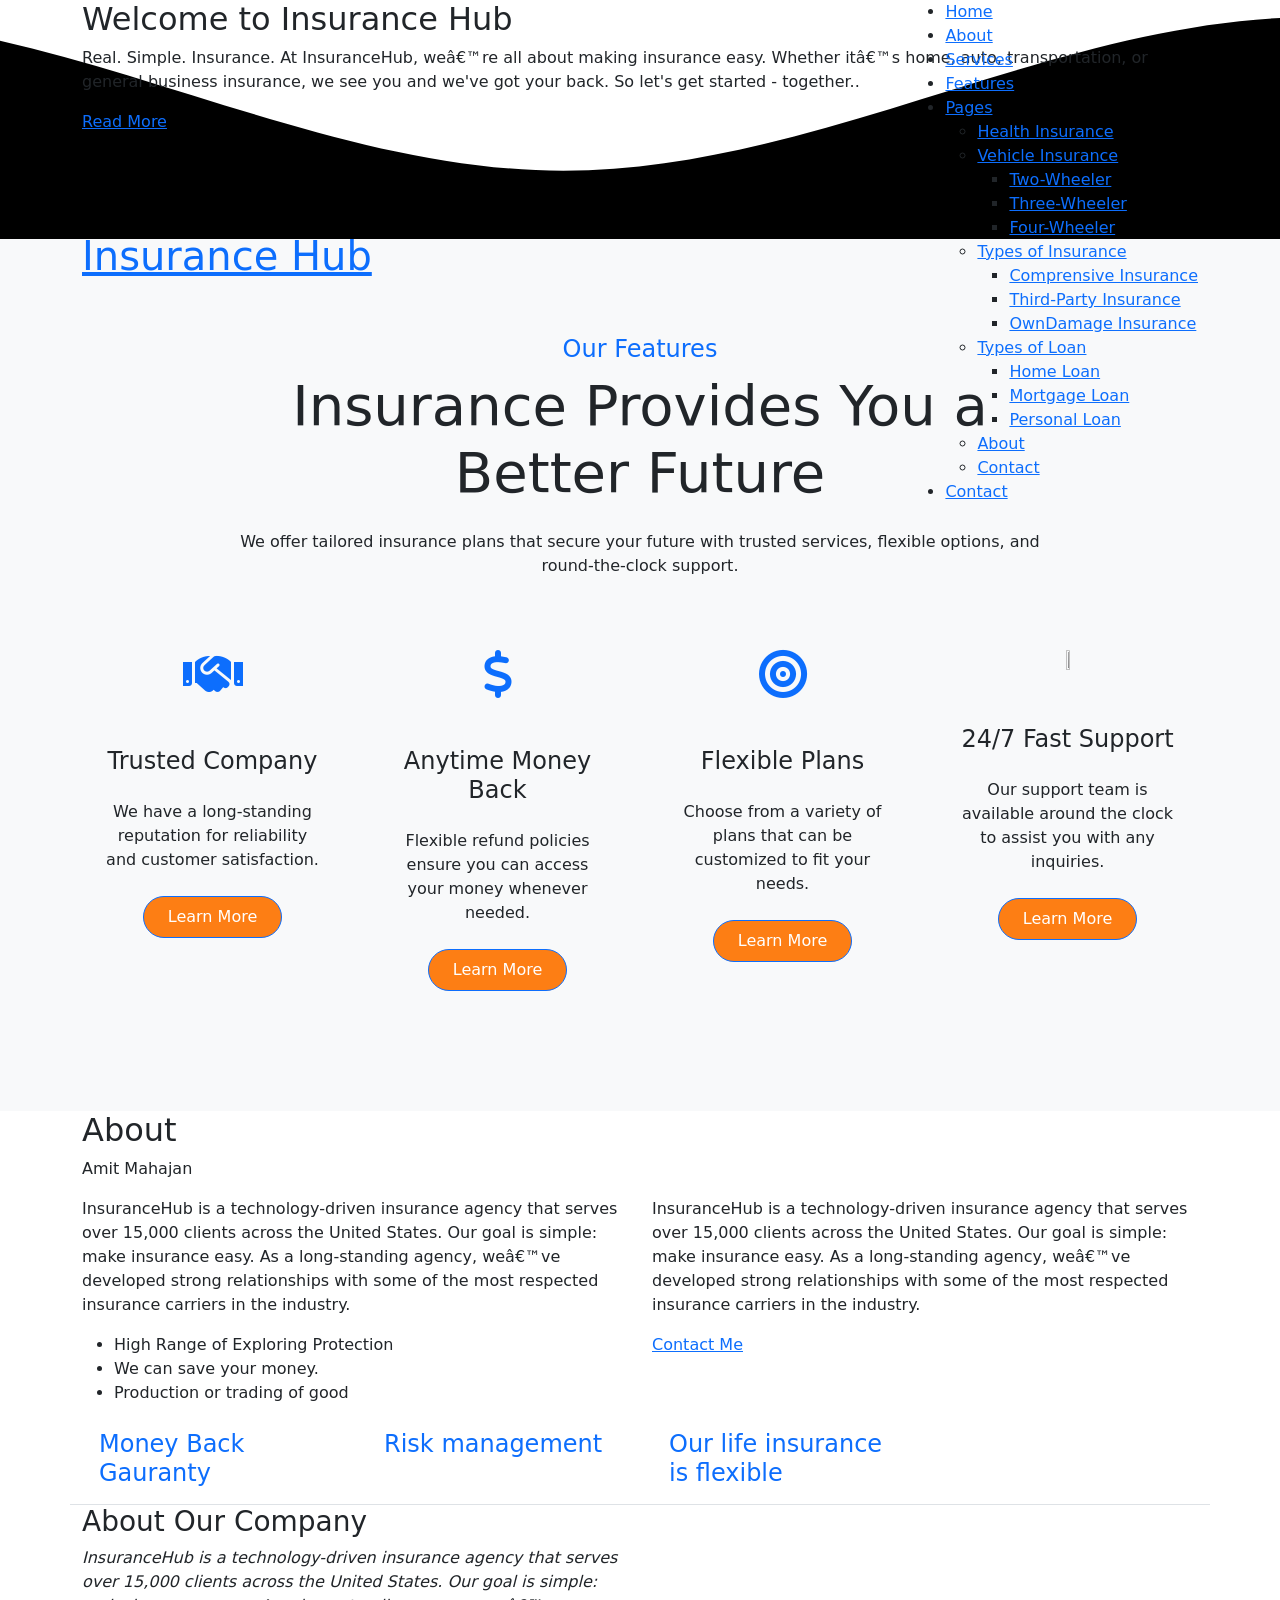
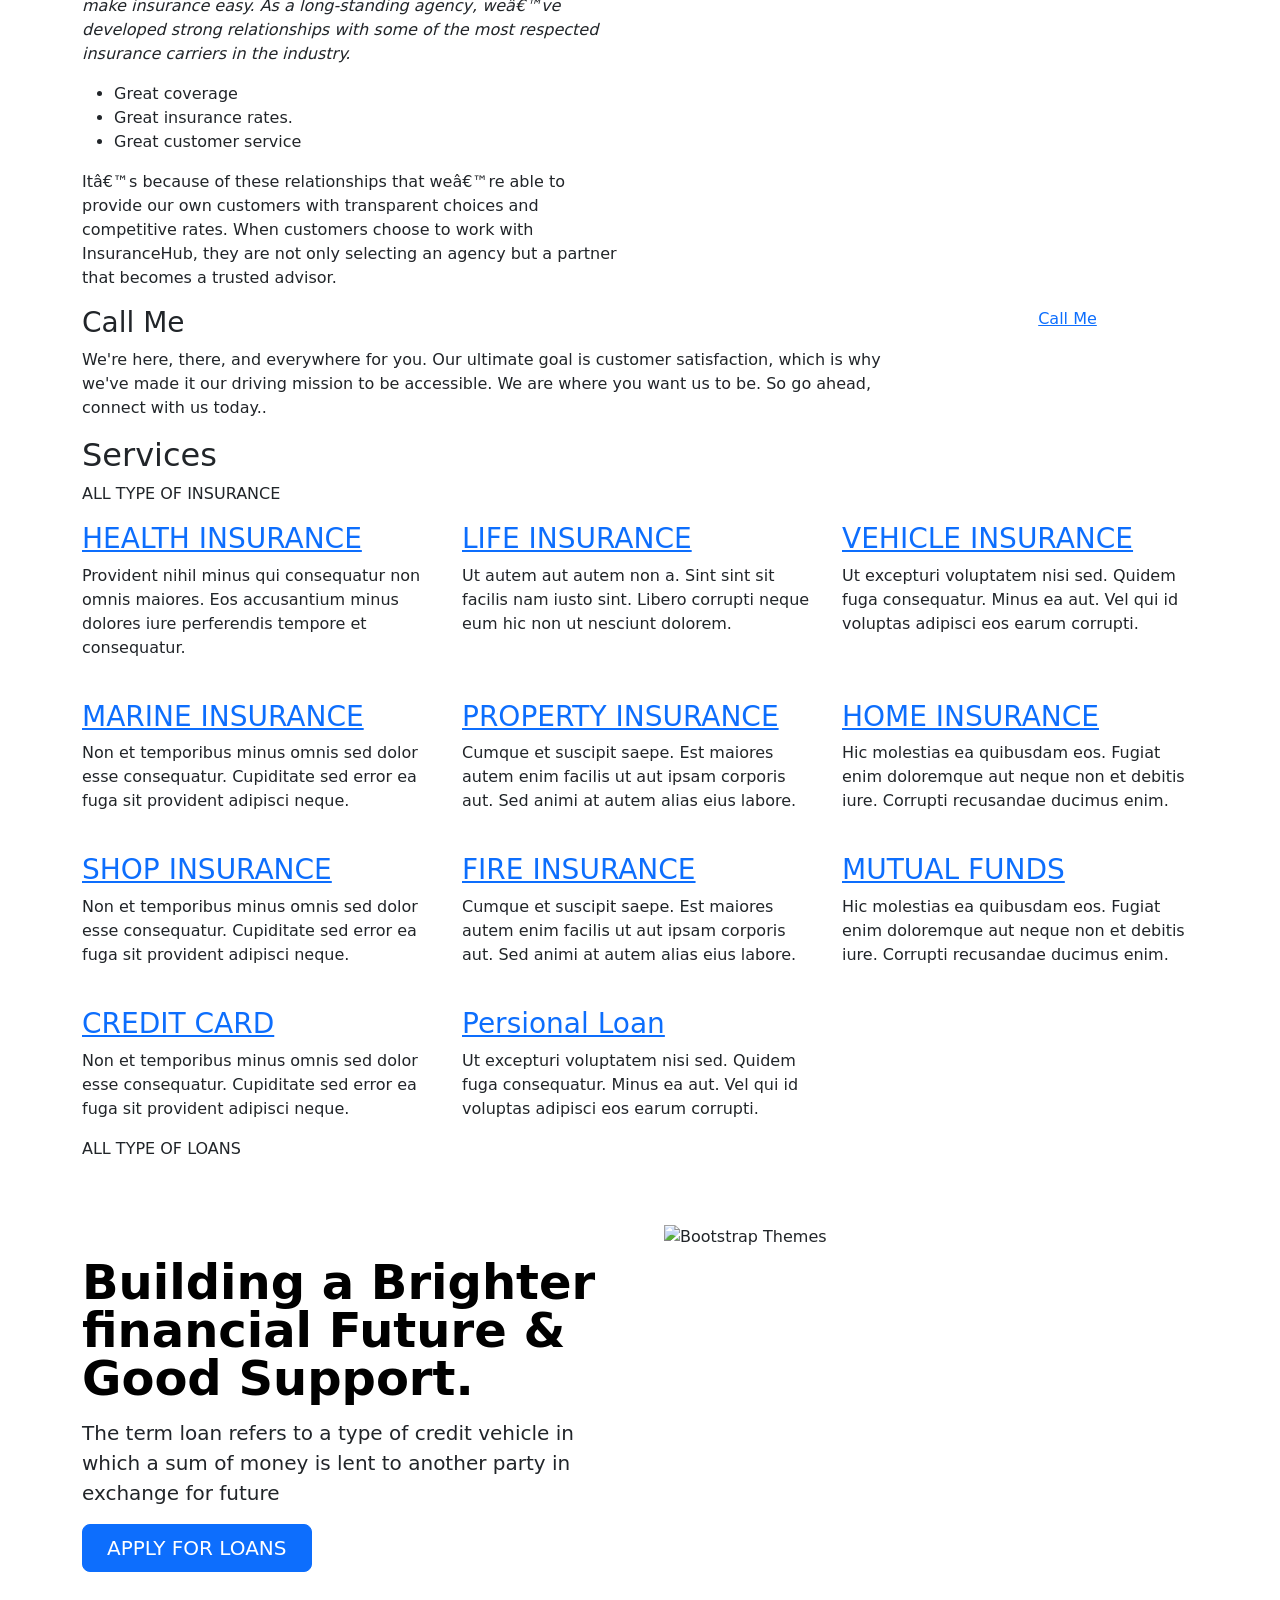
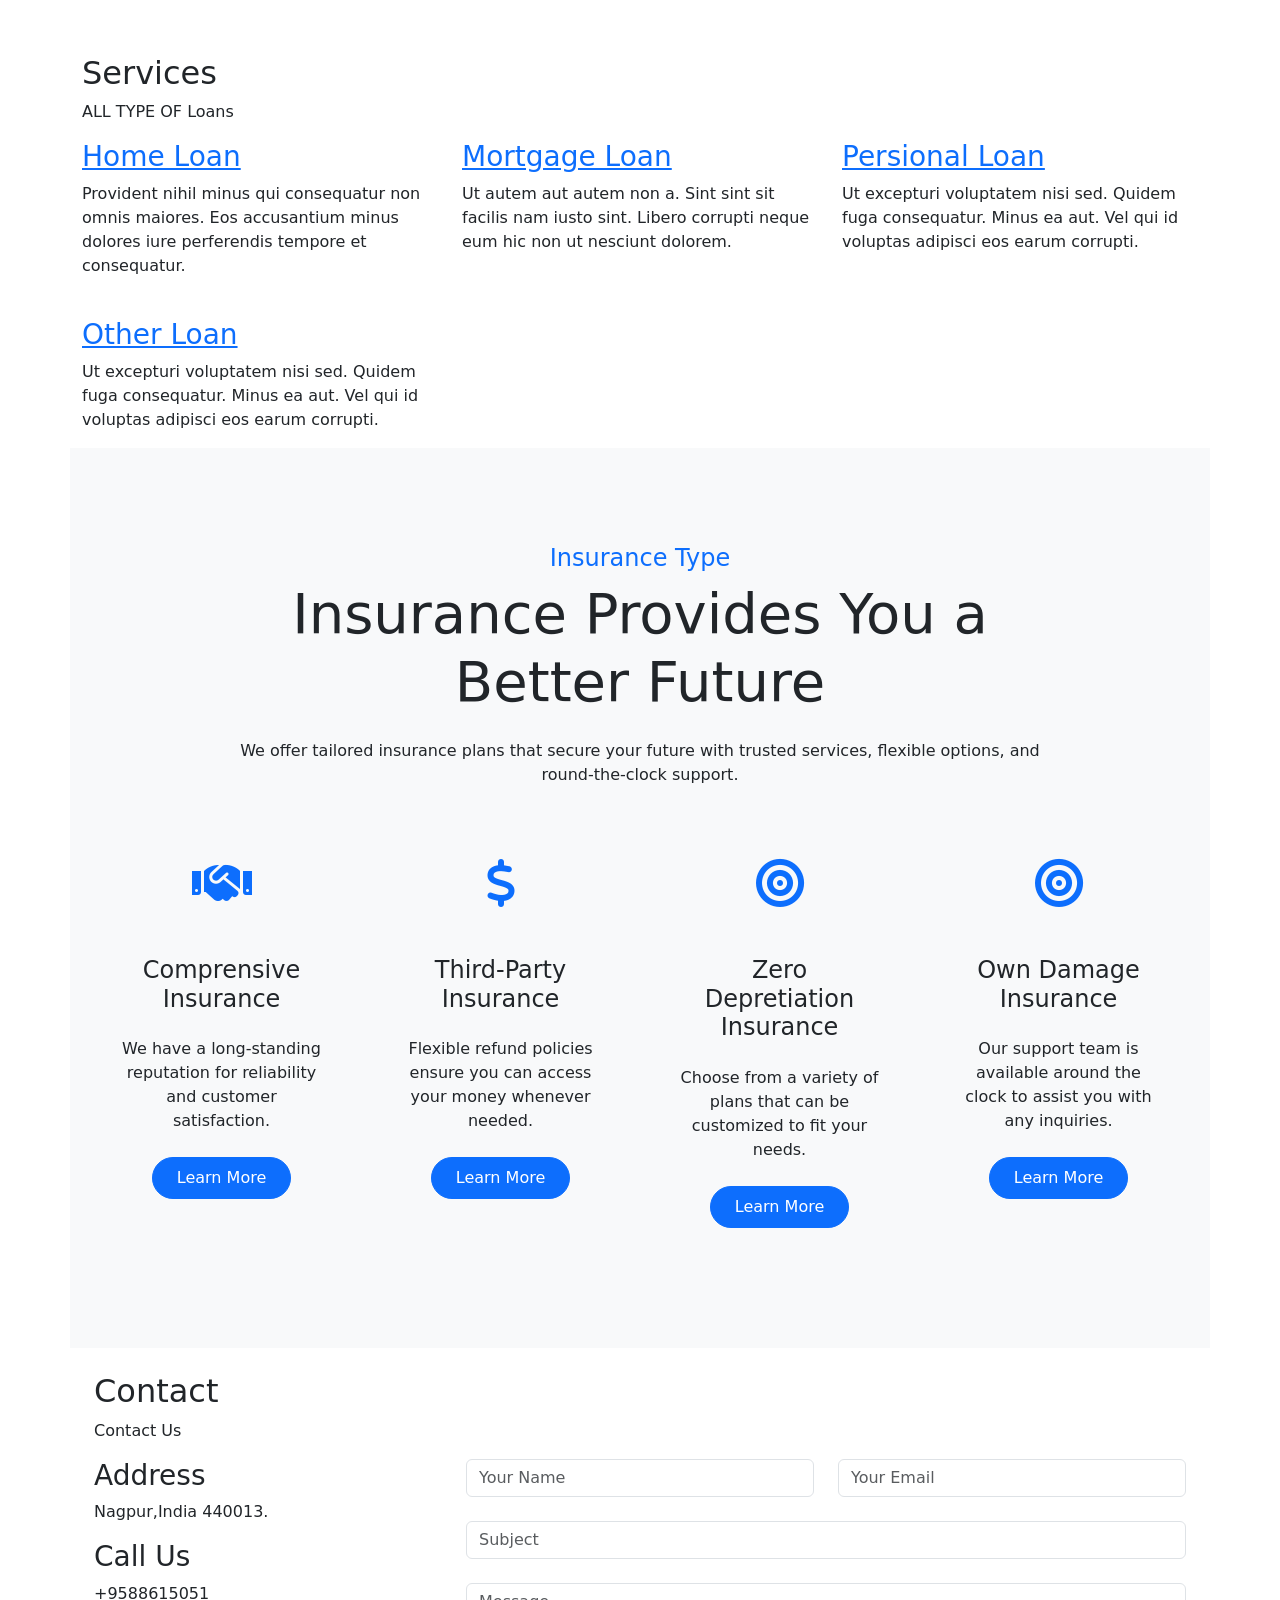
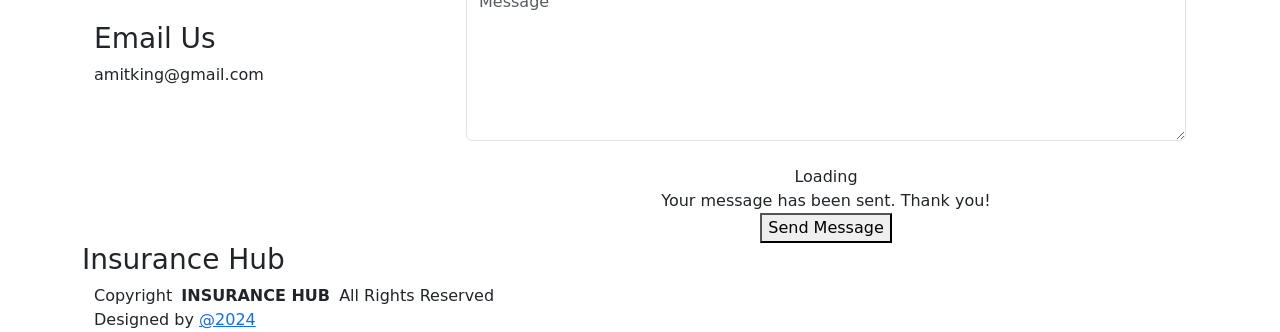
==== commit 59395866: "Add files via upload" ====
--- a/index.html
+++ b/index.html
@@ -1,17 +1,835 @@
 <!DOCTYPE html>
-<html>
-
-<body style="background-image: url(https://previews.123rf.com/images/dmitrydemidovich/dmitrydemidovich2212/dmitrydemidovich221200755/195728640-everything-begins-with-an-idea-symbol-concept-word-everything-begins-with-an-idea-on-wooden-blocks.jpg);">
-    <!-- background image -->
+<html lang="en">
+<head>
+    
+    <title>InsuranceHub </title>
+    
+    <!-- Bootstrap CSS -->
+    <link href="https://cdn.jsdelivr.net/npm/bootstrap@5.3.3/dist/css/bootstrap.min.css" rel="stylesheet" integrity="sha384-QWTKZyjpPEjISv5WaRU9OFeRpok6YctnYmDr5pNlyT2bRjXh0JMhjY6hW+ALEwIH" crossorigin="anonymous">
+    
+    <!-- Custom CSS -->
+    <link rel="stylesheet" type="text/css" href="/Users/priyamahajan/Downloads/Insurance hub.amit/assets/css/main.css">
+    <link rel="stylesheet" type="text/css" href="/Users/priyamahajan/Downloads/Insurance hub.amit/assets/css/main.css">
+    <link rel="stylesheet" href="css/responsive.css">
    
-        <!-- go to 2nd page -->
-        <li>
-            <a href="myform1.html" Sign in>
-                <button
-                    style="color: blue; margin-top: 40px; font-family: Impact, Haettenschweiler, 'Arial Narrow Bold', sans-serif; float: right; margin-right: 50px; font-size: 30px;">Sign-in</button>
+    
+    <!-- Font Awesome -->
+    <link rel="stylesheet" href="https://cdnjs.cloudflare.com/ajax/libs/font-awesome/6.0.0-beta3/css/all.min.css">
+    
+    <!-- Favicon -->
+    
+    
+  <link href="assets/img/apple-touch-icon.png" rel="apple-touch-icon">
+    
+    <!-- Google Fonts -->
+    <link href="https://fonts.googleapis.com/css?family=Baloo+Chettan+2:400,600,700|Poppins:400,600,700&display=swap" rel="stylesheet">
+</head>
+</head>
+<body class="index-page">
+
+  <header id="header" class="header d-flex align-items-center fixed-top">
+    <div class="container-fluid container-xl position-relative d-flex align-items-center justify-content-between">
+
+      <a href="index.html" class="logo d-flex align-items-center">
+        <!-- Uncomment the line below if you also wish to use an image logo -->
+        <!-- <img src="assets/img/logo.png" alt=""> -->
+        <h1 class="sitename">Insurance Hub</h1>
+      </a>
+
+      <nav id="navmenu" class="navmenu">
+        <ul>
+          <li><a href="#hero" class="active">Home</a></li>
+          <li><a href="#about">About</a></li>
+          <li><a href="#services">Services</a></li>
+          <li><a href="#feature">Features</a></li>
+         
+          <li class="dropdown"><a href="#"><span>Pages</span> <i class="bi bi-chevron-down toggle-dropdown"></i></a>
+            <ul>
+              <li><a href="#">Health Insurance</a></li>
+              <li class="dropdown"><a href="#"><span>Vehicle Insurance</span> <i class="bi bi-chevron-down toggle-dropdown"></i></a>
+                <ul>
+                  
+                  <li><a href="#">Two-Wheeler</a></li>
+                  <li><a href="#">Three-Wheeler</a></li>
+                  <li><a href="#">Four-Wheeler</a></li>
+                
+                </ul>
+              </li>
+
+              <li class="dropdown"><a href="#"><span>Types of Insurance</span> <i class="bi bi-chevron-down toggle-dropdown"></i></a>
+                <ul>
+                  
+                  <li><a href="#">Comprensive Insurance</a></li>
+                  <li><a href="#">Third-Party Insurance</a></li>
+                  <li><a href="#">OwnDamage Insurance</a></li>
+                
+                </ul>
+              </li>
+
+
+              <li class="dropdown"><a href="#"><span>Types of Loan</span> <i class="bi bi-chevron-down toggle-dropdown"></i></a>
+                <ul>
+                  
+                  <li><a href="#">Home Loan</a></li>
+                  <li><a href="#">Mortgage Loan</a></li>
+                  <li><a href="#">Personal Loan</a></li>
+                
+                </ul>
+              </li>
+              <li><a href="#">About</a></li>
+              <li><a href="#">Contact</a></li>
+              
+            </ul>
+          </li>
+          <li><a href="#contact">Contact</a></li>
+        </ul>
+        <i class="mobile-nav-toggle d-xl-none bi bi-list"></i>
+      </nav>
+
+    </div>
+  </header>
+
+  <main class="main">
+
+    <!-- Hero Section -->
+    <section id="hero" class="hero section dark-background">
+
+      <div id="hero-carousel" data-bs-interval="5000" class="container carousel carousel-fade" data-bs-ride="carousel">
+
+        <!-- Slide 1 -->
+        <div class="carousel-item active">
+          <div class="carousel-container">
+            <h2 class="animate__animated animate__fadeInDown">Welcome to <span>Insurance Hub</span></h2>
+            <p class="animate__animated animate__fadeInUp">Real. Simple. Insurance.
+              At InsuranceHub, we’re all about making insurance easy. Whether it’s home, auto, transportation, or general business insurance, we see you and we've got your back. So let's get started - together..</p>
+            <a href="#about" class="btn-get-started animate__animated animate__fadeInUp scrollto">Read More</a>
+          </div>
+        </div>
+
+        <!-- Slide 2 -->
+        <div class="carousel-item">
+          <div class="carousel-container">
+            <h2 class="animate__animated animate__fadeInDown">Insurance Wealth For everyone</h2>
+            <p class="animate__animated animate__fadeInUp">InsuranceHub is a technology-driven insurance agency that serves over 15,000 clients across the United States. Our goal is simple: make insurance easy. As a long-standing agency, we’ve developed strong relationships with some of the most respected insurance carriers in the industry.
+
+            </p>
+            <a href="#about" class="btn-get-started animate__animated animate__fadeInUp scrollto">Read More</a>
+          </div>
+        </div>
+
+        <!-- Slide 3 -->
+        <div class="carousel-item">
+          <div class="carousel-container">
+            <h2 class="animate__animated animate__fadeInDown">Life Insurance Makes You Happy</h2>
+            <p class="animate__animated animate__fadeInUp">You've worked hard to build your business. We are here to help protect your business and employees.
+
+              .</p>
+            <a href="#about" class="btn-get-started animate__animated animate__fadeInUp scrollto">Read More</a>
+          </div>
+        </div>
+
+        <a class="carousel-control-prev" href="#hero-carousel" role="button" data-bs-slide="prev">
+          <span class="carousel-control-prev-icon bi bi-chevron-left" aria-hidden="true"></span>
+        </a>
+
+        <a class="carousel-control-next" href="#hero-carousel" role="button" data-bs-slide="next">
+          <span class="carousel-control-next-icon bi bi-chevron-right" aria-hidden="true"></span>
+        </a>
+
+      </div>
+
+      <svg class="hero-waves" xmlns="http://www.w3.org/2000/svg" xmlns:xlink="http://www.w3.org/1999/xlink" viewBox="0 24 150 28 " preserveAspectRatio="none">
+        <defs>
+          <path id="wave-path" d="M-160 44c30 0 58-18 88-18s 58 18 88 18 58-18 88-18 58 18 88 18 v44h-352z"></path>
+        </defs>
+        <g class="wave1">
+          <use xlink:href="#wave-path" x="50" y="3"></use>
+        </g>
+        <g class="wave2">
+          <use xlink:href="#wave-path" x="50" y="0"></use>
+        </g>
+        <g class="wave3">
+          <use xlink:href="#wave-path" x="50" y="9"></use>
+        </g>
+      </svg>
+
+    </section><!-- /Hero Section -->
+
+
+    <div class="container-fluid feature bg-light py-5">
+      <div class="container py-5">
+          <div class="text-center mx-auto pb-5 wow fadeInUp" data-wow-delay="0.2s" style="max-width: 800px;">
+              <h4 class="text-primary">Our Features</h4>
+              <h1 class="display-4 mb-4">Insurance Provides You a Better Future</h1>
+              <p class="mb-0">
+                  We offer tailored insurance plans that secure your future with trusted services, flexible options, and round-the-clock support.
+              </p>
+          </div>
+          <div class="row g-4">
+              <div class="col-md-6 col-lg-6 col-xl-3 wow fadeInUp" data-wow-delay="0.2s">
+                  <div class="feature-item p-4 pt-0 text-center">
+                      <div class="feature-icon p-4 mb-4">
+                          <i class="fas fa-handshake fa-3x text-primary"></i>
+                      </div>
+                      <h4 class="mb-4">Trusted Company</h4>
+                      <p class="mb-4">We have a long-standing reputation for reliability and customer satisfaction.</p>
+                      <a class="btn btn-primary rounded-pill py-2 px-4" href="#" style="background-color: #fd7e14;">Learn More</a>
+                  </div>
+              </div>
+              <div class="col-md-6 col-lg-6 col-xl-3 wow fadeInUp" data-wow-delay="0.4s">
+                  <div class="feature-item p-4 pt-0 text-center">
+                      <div class="feature-icon p-4 mb-4">
+                          <i class="fas fa-dollar-sign fa-3x text-primary"></i>
+                      </div>
+                      <h4 class="mb-4">Anytime Money Back</h4>
+                      <p class="mb-4">Flexible refund policies ensure you can access your money whenever needed.</p>
+                      <a class="btn btn-primary rounded-pill py-2 px-4" href="#" style="background-color: #fd7e14;" >Learn More</a>
+                  </div>
+              </div>
+              <div class="col-md-6 col-lg-6 col-xl-3 wow fadeInUp" data-wow-delay="0.6s">
+                  <div class="feature-item p-4 pt-0 text-center">
+                      <div class="feature-icon p-4 mb-4">
+                          <i class="fas fa-bullseye fa-3x text-primary"></i>
+                      </div>
+                      <h4 class="mb-4">Flexible Plans</h4>
+                      <p class="mb-4">Choose from a variety of plans that can be customized to fit your needs.</p>
+                      <a class="btn btn-primary rounded-pill py-2 px-4" href="#" style="background-color: #fd7e14;">Learn More</a>
+                  </div>
+              </div>
+              <div class="col-md-6 col-lg-6 col-xl-3 wow fadeInUp" data-wow-delay="0.8s">
+                  <div class="feature-item p-4 pt-0 text-center">
+                      <div class="feature-icon p-4 mb-4">
+                        <img src="/Users/priyamahajan/Downloads/Selecao 2/assets/img/24:7 Background Removed.png" style="height: 5%; width: 10%; border-radius: 50%;">
+                      
+                      </div>
+                      <h4 class="mb-4">24/7 Fast Support</h4>
+                      <p class="mb-4">Our support team is available around the clock to assist you with any inquiries.</p>
+                      <a class="btn btn-primary rounded-pill py-2 px-4" href="#" style="background-color: #fd7e14;">Learn More</a>
+                  </div>
+              </div>
+          </div>
+      </div>
+  </div>
+  
+
+
+  
+
+    <!-- About Section -->
+    <section id="about" class="about section">
+
+      <!-- Section Title -->
+      <div class="container section-title" data-aos="fade-up">
+        <h2>About</h2>
+        <p>Amit Mahajan</p>
+      </div><!-- End Section Title -->
+
+      <div class="container">
+
+        <div class="row gy-4">
+
+          <div class="col-lg-6 content" data-aos="fade-up" data-aos-delay="100">
+            <p>
+              InsuranceHub is a technology-driven insurance agency that serves over 15,000 clients across the United States. Our goal is simple: make insurance easy. As a long-standing agency, we’ve developed strong relationships with some of the most respected insurance carriers in the industry.
+
+
+            </p>
+            <ul>
+              <li><i class="bi bi-check2-circle"></i> <span>High Range of Exploring Protection</span></li>
+              <li><i class="bi bi-check2-circle"></i> <span>We can save your money.</span></li>
+              <li><i class="bi bi-check2-circle"></i> <span>Production or trading of good</span></li>
+            </ul>
+          </div>
+
+          <div class="col-lg-6" data-aos="fade-up" data-aos-delay="200">
+            <p>InsuranceHub is a technology-driven insurance agency that serves over 15,000 clients across the United States. Our goal is simple: make insurance easy. As a long-standing agency, we’ve developed strong relationships with some of the most respected insurance carriers in the industry.
+
+            </p>
+            <a href="#" class="read-more"><span>Contact Me</span><i class="bi bi-arrow-right"></i></a>
+          </div>
+
+        </div>
+
+      </div>
+
+    </section><!-- /About Section -->
+
+    <!-- Features Section -->
+    <section id="feature" class="features section">
+
+      <div class="container">
+
+        <ul class="nav nav-tabs row  d-flex" data-aos="fade-up" data-aos-delay="100">
+          <!--  -->
+          <li class="nav-item col-3">
+            <a class="nav-link" data-bs-toggle="tab" data-bs-target="#features-tab-2">
+              <i class="bi bi-box-seam"></i>
+              <h4 class="d-none d-lg-block">Money Back Gauranty</h4>
             </a>
-        </li>
+          </li>
+          <li class="nav-item col-3">
+            <a class="nav-link" data-bs-toggle="tab" data-bs-target="#features-tab-3">
+              <i class="bi bi-brightness-high"></i>
+              <h4 class="d-none d-lg-block">Risk management</h4>
+            </a>
+          </li>
+          <li class="nav-item col-3">
+            <a class="nav-link" data-bs-toggle="tab" data-bs-target="#features-tab-4">
+              <i class="bi bi-command"></i>
+              <h4 class="d-none d-lg-block">Our life insurance is flexible</h4>
+            </a>
+          </li>
+        </ul><!-- End Tab Nav -->
+
+        <div class="tab-content" data-aos="fade-up" data-aos-delay="200">
+
+          <div class="tab-pane fade active show" id="features-tab-1">
+            <div class="row">
+              <div class="col-lg-6 order-2 order-lg-1 mt-3 mt-lg-0">
+                <h3>About Our Company</h3>
+                <p class="fst-italic">
+                  InsuranceHub is a technology-driven insurance agency that serves over 15,000 clients across the United States. Our goal is simple: make insurance easy. As a long-standing agency, we’ve developed strong relationships with some of the most respected insurance carriers in the industry.
+
+
+                </p>
+                <ul>
+                  <li><i class="bi bi-check2-all"></i>
+                    <spab>Great coverage</spab>
+                  </li>
+                  <li><i class="bi bi-check2-all"></i> <span>Great insurance rates</span>.</li>
+                  <li><i class="bi bi-check2-all"></i> <span>Great customer service</span></li>
+                </ul>
+                <p> 
+It’s because of these relationships that we’re able to provide our own customers with transparent choices and competitive rates. When customers choose to work with InsuranceHub, they are not only selecting an agency but a partner that becomes a trusted advisor.
+                </p>
+              </div>
+              <div class="col-lg-6 order-1 order-lg-2 text-center">
+                <img src="/Users/priyamahajan/Downloads/Selecao 2/assets/amit.jpeg" alt="" class="img-fluid">
+              </div>
+            </div>
+          </div><!-- End Tab Content Item -->
+
+          <div class="tab-pane fade" id="features-tab-2">
+            <div class="row">
+              <div class="col-lg-6 order-2 order-lg-1 mt-3 mt-lg-0">
+                <h3>Neque exercitationem debitis soluta quos debitis quo mollitia officia est</h3>
+                <p>
+                  Ullamco laboris nisi ut aliquip ex ea commodo consequat. Duis aute irure dolor in reprehenderit in voluptate
+                  velit esse cillum dolore eu fugiat nulla pariatur. Excepteur sint occaecat cupidatat non proident, sunt in
+                  culpa qui officia deserunt mollit anim id est laborum
+                </p>
+                <p class="fst-italic">
+                  Lorem ipsum dolor sit amet, consectetur adipiscing elit, sed do eiusmod tempor incididunt ut labore et dolore
+                  magna aliqua.
+                </p>
+                <ul>
+                  <li><i class="bi bi-check2-all"></i> <span>Ullamco laboris nisi ut aliquip ex ea commodo consequat.</span></li>
+                  <li><i class="bi bi-check2-all"></i> <span>Duis aute irure dolor in reprehenderit in voluptate velit.</span></li>
+                  <li><i class="bi bi-check2-all"></i> <span>Provident mollitia neque rerum asperiores dolores quos qui a. Ipsum neque dolor voluptate nisi sed.</span></li>
+                  <li><i class="bi bi-check2-all"></i> <span>Ullamco laboris nisi ut aliquip ex ea commodo consequat. Duis aute irure dolor in reprehenderit in voluptate trideta storacalaperda mastiro dolore eu fugiat nulla pariatur.</span></li>
+                </ul>
+              </div>
+              <div class="col-lg-6 order-1 order-lg-2 text-center">
+                <img src="assets/img/working-2.jpg" alt="" class="img-fluid">
+              </div>
+            </div>
+          </div><!-- End Tab Content Item -->
+
+          <div class="tab-pane fade" id="features-tab-3">
+            <div class="row">
+              <div class="col-lg-6 order-2 order-lg-1 mt-3 mt-lg-0">
+                <h3>Voluptatibus commodi ut accusamus ea repudiandae ut autem dolor ut assumenda</h3>
+                <p>
+                  Ullamco laboris nisi ut aliquip ex ea commodo consequat. Duis aute irure dolor in reprehenderit in voluptate
+                  velit esse cillum dolore eu fugiat nulla pariatur. Excepteur sint occaecat cupidatat non proident, sunt in
+                  culpa qui officia deserunt mollit anim id est laborum
+                </p>
+                <ul>
+                  <li><i class="bi bi-check2-all"></i> <span>Ullamco laboris nisi ut aliquip ex ea commodo consequat.</span></li>
+                  <li><i class="bi bi-check2-all"></i> <span>Duis aute irure dolor in reprehenderit in voluptate velit.</span></li>
+                  <li><i class="bi bi-check2-all"></i> <span>Provident mollitia neque rerum asperiores dolores quos qui a. Ipsum neque dolor voluptate nisi sed.</span></li>
+                </ul>
+                <p class="fst-italic">
+                  Lorem ipsum dolor sit amet, consectetur adipiscing elit, sed do eiusmod tempor incididunt ut labore et dolore
+                  magna aliqua.
+                </p>
+              </div>
+              <div class="col-lg-6 order-1 order-lg-2 text-center">
+                <img src="assets/img/working-3.jpg" alt="" class="img-fluid">
+              </div>
+            </div>
+          </div><!-- End Tab Content Item -->
+
+          <div class="tab-pane fade" id="features-tab-4">
+            <div class="row">
+              <div class="col-lg-6 order-2 order-lg-1 mt-3 mt-lg-0">
+                <h3>Omnis fugiat ea explicabo sunt dolorum asperiores sequi inventore rerum</h3>
+                <p>
+                  Ullamco laboris nisi ut aliquip ex ea commodo consequat. Duis aute irure dolor in reprehenderit in voluptate
+                  velit esse cillum dolore eu fugiat nulla pariatur. Excepteur sint occaecat cupidatat non proident, sunt in
+                  culpa qui officia deserunt mollit anim id est laborum
+                </p>
+                <p class="fst-italic">
+                  Lorem ipsum dolor sit amet, consectetur adipiscing elit, sed do eiusmod tempor incididunt ut labore et dolore
+                  magna aliqua.
+                </p>
+                <ul>
+                  <li><i class="bi bi-check2-all"></i> <span>Ullamco laboris nisi ut aliquip ex ea commodo consequat.</span></li>
+                  <li><i class="bi bi-check2-all"></i> <span>Duis aute irure dolor in reprehenderit in voluptate velit.</span></li>
+                  <li><i class="bi bi-check2-all"></i> <span>Ullamco laboris nisi ut aliquip ex ea commodo consequat. Duis aute irure dolor in reprehenderit in voluptate trideta storacalaperda mastiro dolore eu fugiat nulla pariatur.</span></li>
+                </ul>
+              </div>
+              <div class="col-lg-6 order-1 order-lg-2 text-center">
+                <img src="assets/img/working-4.jpg" alt="" class="img-fluid">
+              </div>
+            </div>
+          </div><!-- End Tab Content Item -->
+
+        </div>
+
+      </div>
+
+    </section><!-- /Features Section -->
+
+    <!-- Call To Action Section -->
+    <section id="call-to-action" class="call-to-action section dark-background">
+
+      <div class="container">
+
+        <div class="row" data-aos="zoom-in" data-aos-delay="100">
+          <div class="col-xl-9 text-center text-xl-start">
+            <h3>Call Me</h3>
+            <p>We're here, there, and everywhere for you. Our ultimate goal is customer satisfaction, which is why we've made it our driving mission to be accessible. We are where you want us to be. So go ahead, connect with us today..</p>
+          </div>
+          <div class="col-xl-3 cta-btn-container text-center">
+            <a class="cta-btn align-middle" href="#">Call Me</a>
+          </div>
+        </div>
+
+      </div>
+
+    </section><!-- /Call To Action Section -->
+
+    <!-- Services Section -->
+    <section id="services" class="services section">
+
+      <!-- Section Title -->
+      <div class="container section-title" data-aos="fade-up">
+        <h2>Services</h2>
+        <p>ALL TYPE OF INSURANCE</p>
+      </div><!-- End Section Title -->
+
+      <div class="container">
+
+        <div class="row gy-4">
+
+          <div class="col-lg-4 col-md-6" data-aos="fade-up" data-aos-delay="100">
+            <div class="service-item  position-relative">
+              <div class="icon">
+                <i class="bi bi-cash-stack" style="color: #0dcaf0;"></i>
+              </div>
+              <a href="/Users/priyamahajan/Downloads/Insurance hub.amit/health_page.html" class="stretched-link">
+                <h3>HEALTH INSURANCE</h3>
+              </a>
+              <p>Provident nihil minus qui consequatur non omnis maiores. Eos accusantium minus dolores iure perferendis tempore et consequatur.</p>
+            </div>
+          </div><!-- End Service Item -->
+
+          <div class="col-lg-4 col-md-6" data-aos="fade-up" data-aos-delay="200">
+            <div class="service-item position-relative">
+              <div class="icon">
+                <i class="bi bi-calendar4-week" style="color: #fd7e14;"></i>
+              </div>
+              <a href="/Users/priyamahajan/Downloads/Insurance hub.amit/lifeinsurance.html" class="stretched-link">
+                <h3>LIFE INSURANCE</h3>
+              </a>
+              <p>Ut autem aut autem non a. Sint sint sit facilis nam iusto sint. Libero corrupti neque eum hic non ut nesciunt dolorem.</p>
+            </div>
+          </div><!-- End Service Item -->
+
+          <div class="col-lg-4 col-md-6" data-aos="fade-up" data-aos-delay="300">
+            <div class="service-item position-relative">
+              <div class="icon">
+                <i class="bi bi-chat-text" style="color: #20c997;"></i>
+              </div>
+              <a href="/Users/priyamahajan/Downloads/Insurance hub.amit/vehicle.html" class="stretched-link">
+                <h3>VEHICLE INSURANCE</h3>
+              </a>
+              <p>Ut excepturi voluptatem nisi sed. Quidem fuga consequatur. Minus ea aut. Vel qui id voluptas adipisci eos earum corrupti.</p>
+            </div>
+          </div><!-- End Service Item -->
+
+          <div class="col-lg-4 col-md-6" data-aos="fade-up" data-aos-delay="400">
+            <div class="service-item position-relative">
+              <div class="icon">
+                <i class="bi bi-credit-card-2-front" style="color: #df1529;"></i>
+              </div>
+              <a href="/Users/priyamahajan/Downloads/Insurance hub.amit/marineinsurance.html" class="stretched-link">
+                <h3>MARINE INSURANCE</h3>
+              </a>
+              <p>Non et temporibus minus omnis sed dolor esse consequatur. Cupiditate sed error ea fuga sit provident adipisci neque.</p>
+            </div>
+          </div><!-- End Service Item -->
+
+          <div class="col-lg-4 col-md-6" data-aos="fade-up" data-aos-delay="500">
+            <div class="service-item position-relative">
+              <div class="icon">
+                <i class="bi bi-globe" style="color: #6610f2;"></i>
+              </div>
+              <a href="/Users/priyamahajan/Downloads/Insurance hub.amit/propertyinsurance.html" class="stretched-link">
+                <h3>PROPERTY INSURANCE</h3>
+              </a>
+              <p>Cumque et suscipit saepe. Est maiores autem enim facilis ut aut ipsam corporis aut. Sed animi at autem alias eius labore.</p>
+            </div>
+          </div><!-- End Service Item -->
+
+          <div class="col-lg-4 col-md-6" data-aos="fade-up" data-aos-delay="600">
+            <div class="service-item position-relative">
+              <div class="icon">
+                <i class="bi bi-clock" style="color: #f3268c;"></i>
+              </div>
+              <a href="/Users/priyamahajan/Downloads/Insurance hub.amit/homeinsurance.html" class="stretched-link">
+                <h3>HOME INSURANCE</h3>
+              </a>
+              <p>Hic molestias ea quibusdam eos. Fugiat enim doloremque aut neque non et debitis iure. Corrupti recusandae ducimus enim.</p>
+            </div>
+          </div><!-- End Service Item -->
+          <div class="col-lg-4 col-md-6" data-aos="fade-up" data-aos-delay="400">
+            <div class="service-item position-relative">
+              <div class="icon">
+                <i class="bi bi-credit-card-2-front" style="color: #df1529;"></i>
+              </div>
+              <a href="/Users/priyamahajan/Downloads/Insurance hub.amit/shopinsurance.html" class="stretched-link">
+                <h3>SHOP INSURANCE</h3>
+              </a>
+              <p>Non et temporibus minus omnis sed dolor esse consequatur. Cupiditate sed error ea fuga sit provident adipisci neque.</p>
+            </div>
+          </div><!-- End Service Item -->
+
+          <div class="col-lg-4 col-md-6" data-aos="fade-up" data-aos-delay="500">
+            <div class="service-item position-relative">
+              <div class="icon">
+                <i class="bi bi-globe" style="color: #6610f2;"></i>
+              </div>
+              <a href="/Users/priyamahajan/Downloads/Insurance hub.amit/fireinsurance.html" class="stretched-link">
+                <h3>FIRE INSURANCE</h3>
+              </a>
+              <p>Cumque et suscipit saepe. Est maiores autem enim facilis ut aut ipsam corporis aut. Sed animi at autem alias eius labore.</p>
+            </div>
+          </div><!-- End Service Item -->
+
+          <div class="col-lg-4 col-md-6" data-aos="fade-up" data-aos-delay="600">
+            <div class="service-item position-relative">
+              <div class="icon">
+                <i class="bi bi-clock" style="color: #f3268c;"></i>
+              </div>
+              <a href="/Users/priyamahajan/Downloads/Insurance hub.amit/mutualfund.html" class="stretched-link">
+                <h3>MUTUAL FUNDS</h3>
+              </a>
+              <p>Hic molestias ea quibusdam eos. Fugiat enim doloremque aut neque non et debitis iure. Corrupti recusandae ducimus enim.</p>
+            </div>
+          </div><!-- End Service Item -->
+
+          <div class="col-lg-4 col-md-6" data-aos="fade-up" data-aos-delay="400">
+            <div class="service-item position-relative">
+              <div class="icon">
+                <i class="bi bi-credit-card-2-front" style="color: #df1529;"></i>
+              </div>
+              <a href="/Users/priyamahajan/Downloads/Insurance hub.amit/creditcard.html" class="stretched-link">
+                <h3>CREDIT CARD</h3>
+              </a>
+              <p>Non et temporibus minus omnis sed dolor esse consequatur. Cupiditate sed error ea fuga sit provident adipisci neque.</p>
+            </div>
+          </div><!-- End Service Item -->
+          <div class="col-lg-4 col-md-6" data-aos="fade-up" data-aos-delay="300">
+              <div class="service-item position-relative">
+                <div class="icon">
+                  <i class="bi bi-chat-text" style="color: #20c997;"></i>
+                </div>
+                <a href="/Users/priyamahajan/Downloads/Insurance hub.amit/vehicle.html" class="stretched-link">
+                  <h3>Persional Loan</h3>
+                </a>
+                <p>Ut excepturi voluptatem nisi sed. Quidem fuga consequatur. Minus ea aut. Vel qui id voluptas adipisci eos earum corrupti.</p>
+              </div>
+            </div><!-- End Service Item -->
+  
+
+
+
+        </div>
+
+      </div>
+
+    </section><!-- /Services Section -->
+
+      <!-- loan title -->
+      <div class="container section-title" data-aos="fade-up">
+        <p>ALL TYPE OF LOANS</p>
+       
+         <div class="row flex-lg-row-reverse align-items-center g-5 py-5">
+          <div class="col-10 col-sm-8 col-lg-6">
+            <img src="https://assets-blog.syniverse.com/2023/04/01043605/professional-broker-2021-09-24-03-32-27-utc-1-1080x675.jpg" class="d-block mx-lg-auto img-fluid" alt="Bootstrap Themes" width="700" height="500" loading="lazy">
+          </div>
+          <div class="col-lg-6">
+            <h2 class="display-5 fw-bold text-body-emphasis lh-1 mb-3">Building a Brighter financial Future & Good Support.
+            </h2>
+            <p class="lead">The term loan refers to a type of credit vehicle in which a sum of money is lent to another party in exchange for future </p>
+            <div class="d-grid gap-2 d-md-flex justify-content-md-start">
+              <button type="button" class="btn btn-primary btn-lg px-4 me-md-2">APPLY FOR LOANS</button>
+             
+            </div>
+          </div>
+        </div>
+       
+      </div><!-- End Section Title -->
+      <!-- loan services Section -->
+  
     
+    <section id="team" class="team section">
+      <!-- loan services -->
+      <section id="services" class="services section">
+
+        <!-- Section Title -->
+        <div class="container section-title" data-aos="fade-up">
+          <h2>Services</h2>
+          <p>ALL TYPE OF Loans</p>
+        </div><!-- End Section Title -->
+  
+        <div class="container">
+  
+          <div class="row gy-4">
+  
+            <div class="col-lg-4 col-md-6" data-aos="fade-up" data-aos-delay="100">
+              <div class="service-item  position-relative">
+                <div class="icon">
+                  <i class="bi bi-cash-stack" style="color: #0dcaf0;"></i>
+                </div>
+                <a href="/Users/priyamahajan/Downloads/Insurance hub.amit/health_page.html" class="stretched-link">
+                  <h3>Home Loan</h3>
+                </a>
+                <p>Provident nihil minus qui consequatur non omnis maiores. Eos accusantium minus dolores iure perferendis tempore et consequatur.</p>
+              </div>
+            </div><!-- End Service Item -->
+  
+            <div class="col-lg-4 col-md-6" data-aos="fade-up" data-aos-delay="200">
+              <div class="service-item position-relative">
+                <div class="icon">
+                  <i class="bi bi-calendar4-week" style="color: #fd7e14;"></i>
+                </div>
+                <a href="/Users/priyamahajan/Downloads/Insurance hub.amit/lifeinsurance.html" class="stretched-link">
+                  <h3>Mortgage Loan</h3>
+                </a>
+                <p>Ut autem aut autem non a. Sint sint sit facilis nam iusto sint. Libero corrupti neque eum hic non ut nesciunt dolorem.</p>
+              </div>
+            </div><!-- End Service Item -->
+  
+            <div class="col-lg-4 col-md-6" data-aos="fade-up" data-aos-delay="300">
+              <div class="service-item position-relative">
+                <div class="icon">
+                  <i class="bi bi-chat-text" style="color: #20c997;"></i>
+                </div>
+                <a href="/Users/priyamahajan/Downloads/Insurance hub.amit/vehicle.html" class="stretched-link">
+                  <h3>Persional Loan</h3>
+                </a>
+                <p>Ut excepturi voluptatem nisi sed. Quidem fuga consequatur. Minus ea aut. Vel qui id voluptas adipisci eos earum corrupti.</p>
+              </div>
+            </div><!-- End Service Item -->
+            <div class="col-lg-4 col-md-6" data-aos="fade-up" data-aos-delay="300">
+              <div class="service-item position-relative">
+                <div class="icon">
+                  <i class="bi bi-chat-text" style="color: #20c997;"></i>
+                </div>
+                <a href="/Users/priyamahajan/Downloads/Insurance hub.amit/vehicle.html" class="stretched-link">
+                  <h3>Other Loan</h3>
+                </a>
+                <p>Ut excepturi voluptatem nisi sed. Quidem fuga consequatur. Minus ea aut. Vel qui id voluptas adipisci eos earum corrupti.</p>
+              </div>
+            </div><!-- End Service Item -->
+  
+  
+      
+    <!-- Recent Posts Section -->
+    <div class="container-fluid feature bg-light py-5">
+      <div class="container py-5">
+          <div class="text-center mx-auto pb-5 wow fadeInUp" data-wow-delay="0.2s" style="max-width: 800px;">
+              <h4 class="text-primary">Insurance Type</h4>
+              <h1 class="display-4 mb-4">Insurance Provides You a Better Future</h1>
+              <p class="mb-0">
+                  We offer tailored insurance plans that secure your future with trusted services, flexible options, and round-the-clock support.
+              </p>
+          </div>
+          <div class="row g-4">
+              <div class="col-md-6 col-lg-6 col-xl-3 wow fadeInUp" data-wow-delay="0.2s">
+                  <div class="feature-item p-4 pt-0 text-center">
+                      <div class="feature-icon p-4 mb-4">
+                          <i class="fas fa-handshake fa-3x text-primary"></i>
+                      </div>
+                      <h4 class="mb-4">Comprensive Insurance</h4>
+                      <p class="mb-4">We have a long-standing reputation for reliability and customer satisfaction.</p>
+                      <a class="btn btn-primary rounded-pill py-2 px-4" href="#">Learn More</a>
+                  </div>
+              </div>
+              <div class="col-md-6 col-lg-6 col-xl-3 wow fadeInUp" data-wow-delay="0.4s">
+                  <div class="feature-item p-4 pt-0 text-center">
+                      <div class="feature-icon p-4 mb-4">
+                          <i class="fas fa-dollar-sign fa-3x text-primary"></i>
+                      </div>
+                      <h4 class="mb-4">Third-Party Insurance</h4>
+                      <p class="mb-4">Flexible refund policies ensure you can access your money whenever needed.</p>
+                      <a class="btn btn-primary rounded-pill py-2 px-4" href="#">Learn More</a>
+                  </div>
+              </div>
+              <div class="col-md-6 col-lg-6 col-xl-3 wow fadeInUp" data-wow-delay="0.6s">
+                  <div class="feature-item p-4 pt-0 text-center">
+                      <div class="feature-icon p-4 mb-4">
+                          <i class="fas fa-bullseye fa-3x text-primary"></i>
+                      </div>
+                      <h4 class="mb-4">Zero Depretiation Insurance</h4>
+                      <p class="mb-4">Choose from a variety of plans that can be customized to fit your needs.</p>
+                      <a class="btn btn-primary rounded-pill py-2 px-4" href="#">Learn More</a>
+                  </div>
+              </div>
+              <div class="col-md-6 col-lg-6 col-xl-3 wow fadeInUp" data-wow-delay="0.8s">
+                  <div class="feature-item p-4 pt-0 text-center">
+                      <div class="feature-icon p-4 mb-4">
+                        <i class="fas fa-bullseye fa-3x text-primary"></i>
+                 </div>
+                      <h4 class="mb-4">Own Damage Insurance</h4>
+                      <p class="mb-4">Our support team is available around the clock to assist you with any inquiries.</p>
+                      <a class="btn btn-primary rounded-pill py-2 px-4" href="#">Learn More</a>
+                  </div>
+              </div>
+          </div>
+      </div>
+  </div>
+  
+
+        
+
+    <!-- Contact Section -->
+    <section id="contact" class="contact section">
+
+      <!-- Section Title -->
+      <div class="container section-title" data-aos="fade-up">
+        <h2>Contact</h2>
+        <p>Contact Us</p>
+      </div><!-- End Section Title -->
+
+      <div class="container" data-aos="fade" data-aos-delay="100">
+
+        <div class="row gy-4">
+
+          <div class="col-lg-4">
+            <div class="info-item d-flex" data-aos="fade-up" data-aos-delay="200">
+              <i class="bi bi-geo-alt flex-shrink-0"></i>
+              <div>
+                <h3>Address</h3>
+                <p>Nagpur,India 440013.</p>
+              </div>
+            </div><!-- End Info Item -->
+
+            <div class="info-item d-flex" data-aos="fade-up" data-aos-delay="300">
+              <i class="bi bi-telephone flex-shrink-0"></i>
+              <div>
+                <h3>Call Us</h3>
+                <p>+9588615051</p>
+              </div>
+            </div><!-- End Info Item -->
+
+            <div class="info-item d-flex" data-aos="fade-up" data-aos-delay="400">
+              <i class="bi bi-envelope flex-shrink-0"></i>
+              <div>
+                <h3>Email Us</h3>
+                <p>amitking@gmail.com</p>
+              </div>
+            </div><!-- End Info Item -->
+
+          </div>
+
+          <div class="col-lg-8">
+            <form action="forms/contact.php" method="post" class="php-email-form" data-aos="fade-up" data-aos-delay="200">
+              <div class="row gy-4">
+
+                <div class="col-md-6">
+                  <input type="text" name="name" class="form-control" placeholder="Your Name" required="">
+                </div>
+
+                <div class="col-md-6 ">
+                  <input type="email" class="form-control" name="email" placeholder="Your Email" required="">
+                </div>
+
+                <div class="col-md-12">
+                  <input type="text" class="form-control" name="subject" placeholder="Subject" required="">
+                </div>
+
+                <div class="col-md-12">
+                  <textarea class="form-control" name="message" rows="6" placeholder="Message" required=""></textarea>
+                </div>
+
+                <div class="col-md-12 text-center">
+                  <div class="loading">Loading</div>
+                  <div class="error-message"></div>
+                  <div class="sent-message">Your message has been sent. Thank you!</div>
+
+                  <button type="submit">Send Message</button>
+                </div>
+
+              </div>
+            </form>
+          </div><!-- End Contact Form -->
+
+        </div>
+
+      </div>
+
+    </section><!-- /Contact Section -->
+
+  </main>
+
+  <footer id="footer" class="footer dark-background">
+    <div class="container">
+      <h3 class="sitename">Insurance Hub</h3>
+      
+      <div class="social-links d-flex justify-content-center">
+        <a href=""><i class="bi bi-twitter-x"></i></a>
+        <a href=""><i class="bi bi-facebook"></i></a>
+        <a href=""><i class="bi bi-instagram"></i></a>
+        <a href=""><i class="bi bi-skype"></i></a>
+        <a href=""><i class="bi bi-linkedin"></i></a>
+      </div>
+      <div class="container">
+        <div class="copyright">
+          <span>Copyright</span> <strong class="px-1 sitename">INSURANCE HUB</strong> <span>All Rights Reserved</span>
+        </div>
+        <div class="credits">
+          <!-- All the links in the footer should remain intact. -->
+          <!-- You can delete the links only if you've purchased the pro version. -->
+          <!-- Licensing information: https://bootstrapmade.com/license/ -->
+          <!-- Purchase the pro version with working PHP/AJAX contact form: [buy-url] -->
+          Designed by <a href="https://bootstrapmade.com/">@2024</a>
+        </div>
+      </div>
+    </div>
+  </footer>
+
+  <!-- Scroll Top -->
+  <a href="#" id="scroll-top" class="scroll-top d-flex align-items-center justify-content-center"><i class="bi bi-arrow-up-short"></i></a>
+
+  <!-- Preloader -->
+  <div id="preloader"></div>
+
+  <!-- Vendor JS Files -->
+  <script src="assets/vendor/bootstrap/js/bootstrap.bundle.min.js"></script>
+  <script src="assets/vendor/php-email-form/validate.js"></script>
+  <script src="assets/vendor/aos/aos.js"></script>
+  <script src="assets/vendor/glightbox/js/glightbox.min.js"></script>
+  <script src="assets/vendor/imagesloaded/imagesloaded.pkgd.min.js"></script>
+  <script src="assets/vendor/isotope-layout/isotope.pkgd.min.js"></script>
+  <script src="assets/vendor/swiper/swiper-bundle.min.js"></script>
+
+  <!-- Main JS File -->
+  <script src="assets/js/main.js"></script>
+
 </body>
 
 </html>
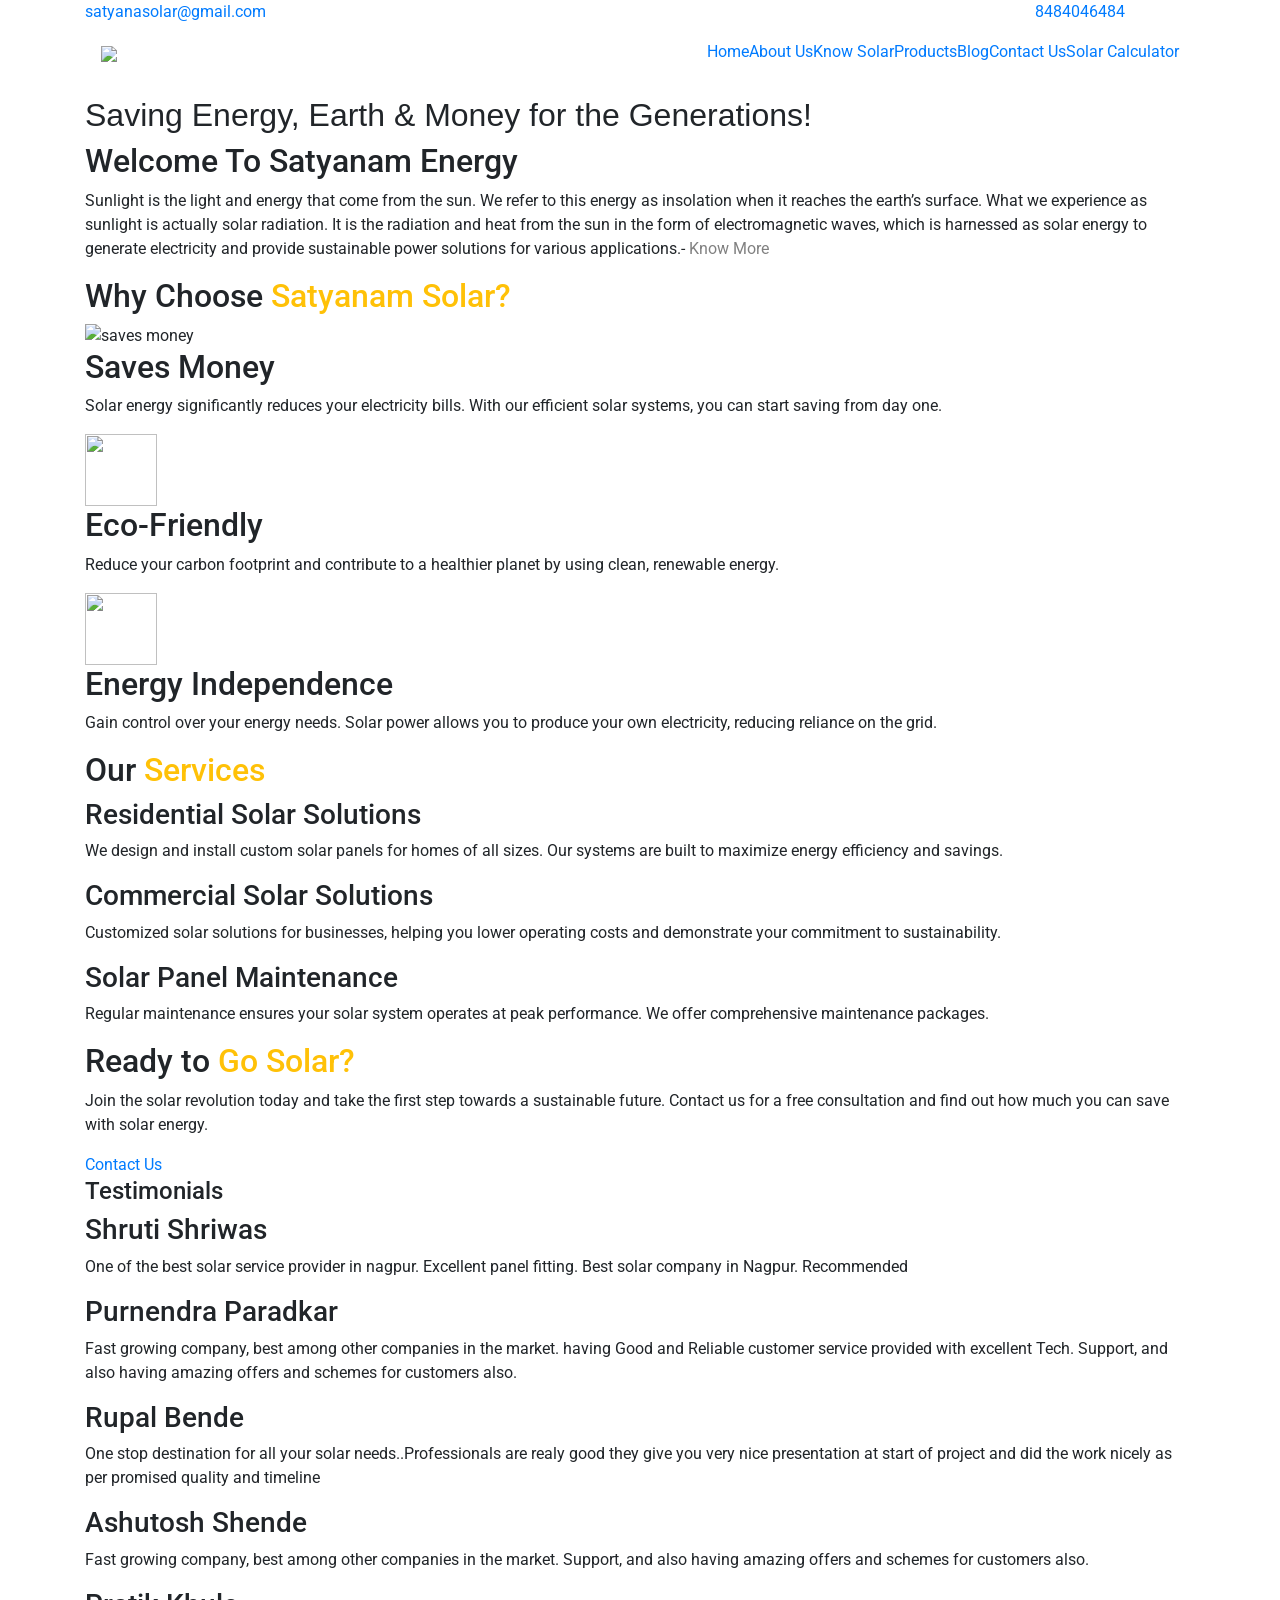
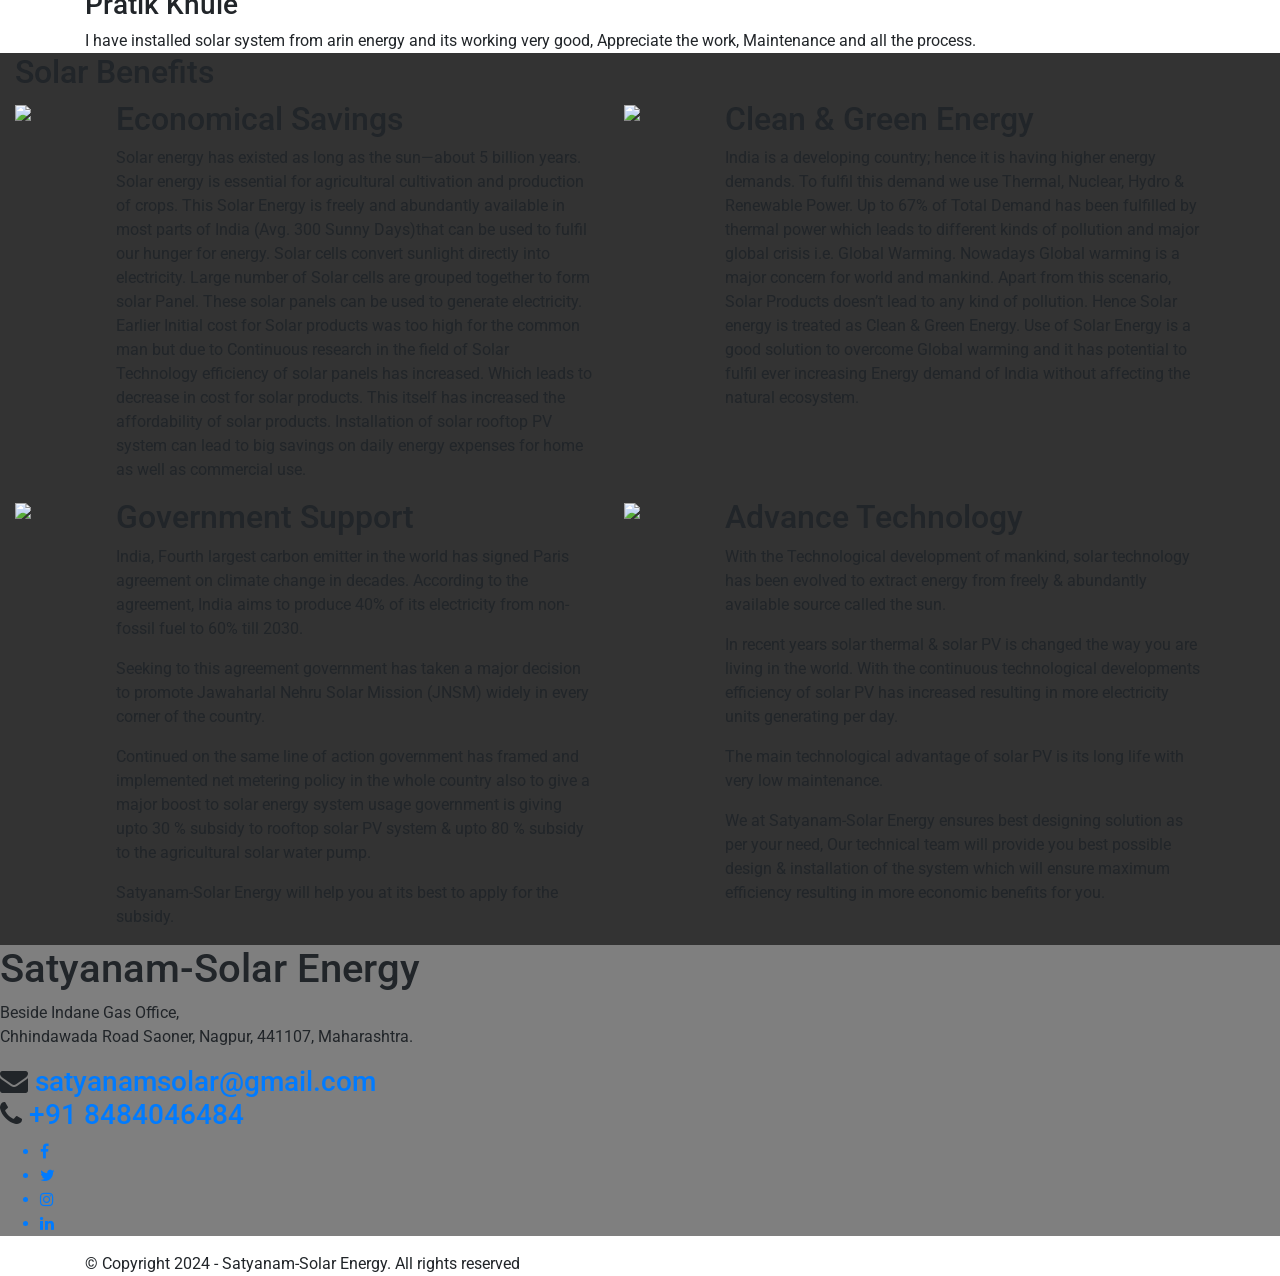
==== commit 0f62e744: "Add files via upload" ====
--- a/index.html
+++ b/index.html
@@ -1,835 +1,1088 @@
+
+
 <!DOCTYPE html>
 <html lang="en">
-<head>
+  <head>
+    <meta charset="utf-8">
     
-    <title>InsuranceHub </title>
+	<meta http-equiv="X-UA-Compatible" content="IE=edge">
     
-    <!-- Bootstrap CSS -->
-    <link href="https://cdn.jsdelivr.net/npm/bootstrap@5.3.3/dist/css/bootstrap.min.css" rel="stylesheet" integrity="sha384-QWTKZyjpPEjISv5WaRU9OFeRpok6YctnYmDr5pNlyT2bRjXh0JMhjY6hW+ALEwIH" crossorigin="anonymous">
+	<meta name="viewport" content="width=device-width, initial-scale=1">
     
-    <!-- Custom CSS -->
-    <link rel="stylesheet" type="text/css" href="/Users/priyamahajan/Downloads/Insurance hub.amit/assets/css/main.css">
-    <link rel="stylesheet" type="text/css" href="/Users/priyamahajan/Downloads/Insurance hub.amit/assets/css/main.css">
-    <link rel="stylesheet" href="css/responsive.css">
+	<title>
+	
+
+		Satyanam Energy - Best Solar Energy Company in Nagpur	
+
+	</title>
+	
+	<!-- Favicon --> 
+	<link rel="shortcut icon" href="/favicon.ico">
+	
+	<!-- jQuery -->
+    <script src="https://code.jquery.com/jquery-latest.min.js" type="text/javascript"></script>
+	
+    <!-- Bootstrap -->
+    <link rel="stylesheet" href="https://maxcdn.bootstrapcdn.com/bootstrap/4.0.0-beta.3/css/bootstrap.min.css" integrity="sha384-Zug+QiDoJOrZ5t4lssLdxGhVrurbmBWopoEl+M6BdEfwnCJZtKxi1KgxUyJq13dy" crossorigin="anonymous">
+	
+	<!-- FontAwesome -->
+    <link href="https://maxcdn.bootstrapcdn.com/font-awesome/4.2.0/css/font-awesome.min.css" rel="stylesheet">
+	
+	<link rel="stylesheet" type="text/css" href="https://www.arinenergy.com/wp-content/themes/maxpro/css/remodal.css"/>
+	<link rel="stylesheet" type="text/css" href="https://www.arinenergy.com/wp-content/themes/maxpro/css/remodal-default-theme.css"/>
+	<script type="text/javascript" src="https://www.arinenergy.com/wp-content/themes/maxpro/js/remodal.min.js"></script>
+	
+	<!-- Slick Slider -->
+	<link rel="stylesheet" type="text/css" href="https://www.arinenergy.com/wp-content/themes/maxpro/css/slick.css"/>
+	<link rel="stylesheet" type="text/css" href="https://www.arinenergy.com/wp-content/themes/maxpro/css/slick-theme.css"/>
+	<script type="text/javascript" src="https://www.arinenergy.com/wp-content/themes/maxpro/js/slick.min.js"></script>
+		
+	<!-- Main WP CSS -->
+	<link rel="stylesheet" href="https://www.arinenergy.com/wp-content/themes/maxpro/style.css">
+	
+	
+		<!-- All in One SEO 4.7.1.1 - aioseo.com -->
+		<meta name="description" content="Arin Energy offers a variety of solar energy products with superior quality. We at Arin Energy ensures best designing solution as per your need" />
+		<meta name="robots" content="max-image-preview:large" />
+		<link rel="canonical" href="https://www.arinenergy.com/" />
+		<meta name="generator" content="All in One SEO (AIOSEO) 4.7.1.1" />
+		<meta property="og:locale" content="en_US" />
+		<meta property="og:site_name" content="Arin Energy - Best Solar Company in Nagpur" />
+		<meta property="og:type" content="article" />
+		<meta property="og:title" content="Arin Energy - Best Solar Energy Company in Nagpur" />
+		<meta property="og:description" content="Arin Energy offers a variety of solar energy products with superior quality. We at Arin Energy ensures best designing solution as per your need" />
+		<meta property="og:url" content="https://www.arinenergy.com/" />
+		<meta property="article:published_time" content="2018-01-17T06:46:05+00:00" />
+		<meta property="article:modified_time" content="2024-08-30T11:50:29+00:00" />
+		<meta name="twitter:card" content="summary_large_image" />
+		<meta name="twitter:title" content="Arin Energy - Best Solar Energy Company in Nagpur" />
+		<meta name="twitter:description" content="Arin Energy offers a variety of solar energy products with superior quality. We at Arin Energy ensures best designing solution as per your need" />
+		<script type="application/ld+json" class="aioseo-schema">
+			{"@context":"https:\/\/schema.org","@graph":[{"@type":"BreadcrumbList","@id":"https:\/\/www.arinenergy.com\/#breadcrumblist","itemListElement":[{"@type":"ListItem","@id":"https:\/\/www.arinenergy.com\/#listItem","position":1,"name":"Home"}]},{"@type":"Organization","@id":"https:\/\/www.arinenergy.com\/#organization","name":"Arin Energy","description":"Arin Energy Best Solar Company in Nagpur","url":"https:\/\/www.arinenergy.com\/","logo":{"@type":"ImageObject","url":"https:\/\/www.arinenergy.com\/wp-content\/uploads\/WhatsApp-Image-2024-05-22-at-4.46.46-PM-1.jpeg","@id":"https:\/\/www.arinenergy.com\/#organizationLogo","width":979,"height":620},"image":{"@id":"https:\/\/www.arinenergy.com\/#organizationLogo"}},{"@type":"WebPage","@id":"https:\/\/www.arinenergy.com\/#webpage","url":"https:\/\/www.arinenergy.com\/","name":"Arin Energy - Best Solar Energy Company in Nagpur","description":"Arin Energy offers a variety of solar energy products with superior quality. We at Arin Energy ensures best designing solution as per your need","inLanguage":"en","isPartOf":{"@id":"https:\/\/www.arinenergy.com\/#website"},"breadcrumb":{"@id":"https:\/\/www.arinenergy.com\/#breadcrumblist"},"datePublished":"2018-01-17T06:46:05+00:00","dateModified":"2024-08-30T11:50:29+00:00"},{"@type":"WebSite","@id":"https:\/\/www.arinenergy.com\/#website","url":"https:\/\/www.arinenergy.com\/","name":"Arin Energy","description":"Best Solar Company in Nagpur","inLanguage":"en","publisher":{"@id":"https:\/\/www.arinenergy.com\/#organization"},"potentialAction":{"@type":"SearchAction","target":{"@type":"EntryPoint","urlTemplate":"https:\/\/www.arinenergy.com\/?s={search_term_string}"},"query-input":"required name=search_term_string"}}]}
+		</script>
+		<!-- All in One SEO -->
+
+		<!-- This site uses the Google Analytics by MonsterInsights plugin v9.0.1 - Using Analytics tracking - https://www.monsterinsights.com/ -->
+							<script src="//www.googletagmanager.com/gtag/js?id=G-NN93NHFN9P"  data-cfasync="false" data-wpfc-render="false" type="text/javascript" async></script>
+			<script data-cfasync="false" data-wpfc-render="false" type="text/javascript">
+				var mi_version = '9.0.1';
+				var mi_track_user = true;
+				var mi_no_track_reason = '';
+								var MonsterInsightsDefaultLocations = {"page_location":"https:\/\/www.arinenergy.com\/"};
+				if ( typeof MonsterInsightsPrivacyGuardFilter === 'function' ) {
+					var MonsterInsightsLocations = (typeof MonsterInsightsExcludeQuery === 'object') ? MonsterInsightsPrivacyGuardFilter( MonsterInsightsExcludeQuery ) : MonsterInsightsPrivacyGuardFilter( MonsterInsightsDefaultLocations );
+				} else {
+					var MonsterInsightsLocations = (typeof MonsterInsightsExcludeQuery === 'object') ? MonsterInsightsExcludeQuery : MonsterInsightsDefaultLocations;
+				}
+
+								var disableStrs = [
+										'ga-disable-G-NN93NHFN9P',
+									];
+
+				/* Function to detect opted out users */
+				function __gtagTrackerIsOptedOut() {
+					for (var index = 0; index < disableStrs.length; index++) {
+						if (document.cookie.indexOf(disableStrs[index] + '=true') > -1) {
+							return true;
+						}
+					}
+
+					return false;
+				}
+
+				/* Disable tracking if the opt-out cookie exists. */
+				if (__gtagTrackerIsOptedOut()) {
+					for (var index = 0; index < disableStrs.length; index++) {
+						window[disableStrs[index]] = true;
+					}
+				}
+
+				/* Opt-out function */
+				function __gtagTrackerOptout() {
+					for (var index = 0; index < disableStrs.length; index++) {
+						document.cookie = disableStrs[index] + '=true; expires=Thu, 31 Dec 2099 23:59:59 UTC; path=/';
+						window[disableStrs[index]] = true;
+					}
+				}
+
+				if ('undefined' === typeof gaOptout) {
+					function gaOptout() {
+						__gtagTrackerOptout();
+					}
+				}
+								window.dataLayer = window.dataLayer || [];
+
+				window.MonsterInsightsDualTracker = {
+					helpers: {},
+					trackers: {},
+				};
+				if (mi_track_user) {
+					function __gtagDataLayer() {
+						dataLayer.push(arguments);
+					}
+
+					function __gtagTracker(type, name, parameters) {
+						if (!parameters) {
+							parameters = {};
+						}
+
+						if (parameters.send_to) {
+							__gtagDataLayer.apply(null, arguments);
+							return;
+						}
+
+						if (type === 'event') {
+														parameters.send_to = monsterinsights_frontend.v4_id;
+							var hookName = name;
+							if (typeof parameters['event_category'] !== 'undefined') {
+								hookName = parameters['event_category'] + ':' + name;
+							}
+
+							if (typeof MonsterInsightsDualTracker.trackers[hookName] !== 'undefined') {
+								MonsterInsightsDualTracker.trackers[hookName](parameters);
+							} else {
+								__gtagDataLayer('event', name, parameters);
+							}
+							
+						} else {
+							__gtagDataLayer.apply(null, arguments);
+						}
+					}
+
+					__gtagTracker('js', new Date());
+					__gtagTracker('set', {
+						'developer_id.dZGIzZG': true,
+											});
+					if ( MonsterInsightsLocations.page_location ) {
+						__gtagTracker('set', MonsterInsightsLocations);
+					}
+										__gtagTracker('config', 'G-NN93NHFN9P', {"forceSSL":"true"} );
+															window.gtag = __gtagTracker;										(function () {
+						/* https://developers.google.com/analytics/devguides/collection/analyticsjs/ */
+						/* ga and __gaTracker compatibility shim. */
+						var noopfn = function () {
+							return null;
+						};
+						var newtracker = function () {
+							return new Tracker();
+						};
+						var Tracker = function () {
+							return null;
+						};
+						var p = Tracker.prototype;
+						p.get = noopfn;
+						p.set = noopfn;
+						p.send = function () {
+							var args = Array.prototype.slice.call(arguments);
+							args.unshift('send');
+							__gaTracker.apply(null, args);
+						};
+						var __gaTracker = function () {
+							var len = arguments.length;
+							if (len === 0) {
+								return;
+							}
+							var f = arguments[len - 1];
+							if (typeof f !== 'object' || f === null || typeof f.hitCallback !== 'function') {
+								if ('send' === arguments[0]) {
+									var hitConverted, hitObject = false, action;
+									if ('event' === arguments[1]) {
+										if ('undefined' !== typeof arguments[3]) {
+											hitObject = {
+												'eventAction': arguments[3],
+												'eventCategory': arguments[2],
+												'eventLabel': arguments[4],
+												'value': arguments[5] ? arguments[5] : 1,
+											}
+										}
+									}
+									if ('pageview' === arguments[1]) {
+										if ('undefined' !== typeof arguments[2]) {
+											hitObject = {
+												'eventAction': 'page_view',
+												'page_path': arguments[2],
+											}
+										}
+									}
+									if (typeof arguments[2] === 'object') {
+										hitObject = arguments[2];
+									}
+									if (typeof arguments[5] === 'object') {
+										Object.assign(hitObject, arguments[5]);
+									}
+									if ('undefined' !== typeof arguments[1].hitType) {
+										hitObject = arguments[1];
+										if ('pageview' === hitObject.hitType) {
+											hitObject.eventAction = 'page_view';
+										}
+									}
+									if (hitObject) {
+										action = 'timing' === arguments[1].hitType ? 'timing_complete' : hitObject.eventAction;
+										hitConverted = mapArgs(hitObject);
+										__gtagTracker('event', action, hitConverted);
+									}
+								}
+								return;
+							}
+
+							function mapArgs(args) {
+								var arg, hit = {};
+								var gaMap = {
+									'eventCategory': 'event_category',
+									'eventAction': 'event_action',
+									'eventLabel': 'event_label',
+									'eventValue': 'event_value',
+									'nonInteraction': 'non_interaction',
+									'timingCategory': 'event_category',
+									'timingVar': 'name',
+									'timingValue': 'value',
+									'timingLabel': 'event_label',
+									'page': 'page_path',
+									'location': 'page_location',
+									'title': 'page_title',
+									'referrer' : 'page_referrer',
+								};
+								for (arg in args) {
+																		if (!(!args.hasOwnProperty(arg) || !gaMap.hasOwnProperty(arg))) {
+										hit[gaMap[arg]] = args[arg];
+									} else {
+										hit[arg] = args[arg];
+									}
+								}
+								return hit;
+							}
+
+							try {
+								f.hitCallback();
+							} catch (ex) {
+							}
+						};
+						__gaTracker.create = newtracker;
+						__gaTracker.getByName = newtracker;
+						__gaTracker.getAll = function () {
+							return [];
+						};
+						__gaTracker.remove = noopfn;
+						__gaTracker.loaded = true;
+						window['__gaTracker'] = __gaTracker;
+					})();
+									} else {
+										console.log("");
+					(function () {
+						function __gtagTracker() {
+							return null;
+						}
+
+						window['__gtagTracker'] = __gtagTracker;
+						window['gtag'] = __gtagTracker;
+					})();
+									}
+			</script>
+				<!-- / Google Analytics by MonsterInsights -->
+		<link rel='stylesheet' id='bdt-uikit-css' href='https://www.arinenergy.com/wp-content/plugins/bdthemes-element-pack-lite/assets/css/bdt-uikit.css?ver=3.17.0' type='text/css' media='all' />
+<link rel='stylesheet' id='ep-helper-css' href='https://www.arinenergy.com/wp-content/plugins/bdthemes-element-pack-lite/assets/css/ep-helper.css?ver=5.8.3' type='text/css' media='all' />
+<style id='classic-theme-styles-inline-css' type='text/css'>
+/*! This file is auto-generated */
+.wp-block-button__link{color:#fff;background-color:#32373c;border-radius:9999px;box-shadow:none;text-decoration:none;padding:calc(.667em + 2px) calc(1.333em + 2px);font-size:1.125em}.wp-block-file__button{background:#32373c;color:#fff;text-decoration:none}
+</style>
+<style id='global-styles-inline-css' type='text/css'>
+:root{--wp--preset--aspect-ratio--square: 1;--wp--preset--aspect-ratio--4-3: 4/3;--wp--preset--aspect-ratio--3-4: 3/4;--wp--preset--aspect-ratio--3-2: 3/2;--wp--preset--aspect-ratio--2-3: 2/3;--wp--preset--aspect-ratio--16-9: 16/9;--wp--preset--aspect-ratio--9-16: 9/16;--wp--preset--color--black: #000000;--wp--preset--color--cyan-bluish-gray: #abb8c3;--wp--preset--color--white: #ffffff;--wp--preset--color--pale-pink: #f78da7;--wp--preset--color--vivid-red: #cf2e2e;--wp--preset--color--luminous-vivid-orange: #ff6900;--wp--preset--color--luminous-vivid-amber: #fcb900;--wp--preset--color--light-green-cyan: #7bdcb5;--wp--preset--color--vivid-green-cyan: #00d084;--wp--preset--color--pale-cyan-blue: #8ed1fc;--wp--preset--color--vivid-cyan-blue: #0693e3;--wp--preset--color--vivid-purple: #9b51e0;--wp--preset--gradient--vivid-cyan-blue-to-vivid-purple: linear-gradient(135deg,rgba(6,147,227,1) 0%,rgb(155,81,224) 100%);--wp--preset--gradient--light-green-cyan-to-vivid-green-cyan: linear-gradient(135deg,rgb(122,220,180) 0%,rgb(0,208,130) 100%);--wp--preset--gradient--luminous-vivid-amber-to-luminous-vivid-orange: linear-gradient(135deg,rgba(252,185,0,1) 0%,rgba(255,105,0,1) 100%);--wp--preset--gradient--luminous-vivid-orange-to-vivid-red: linear-gradient(135deg,rgba(255,105,0,1) 0%,rgb(207,46,46) 100%);--wp--preset--gradient--very-light-gray-to-cyan-bluish-gray: linear-gradient(135deg,rgb(238,238,238) 0%,rgb(169,184,195) 100%);--wp--preset--gradient--cool-to-warm-spectrum: linear-gradient(135deg,rgb(74,234,220) 0%,rgb(151,120,209) 20%,rgb(207,42,186) 40%,rgb(238,44,130) 60%,rgb(251,105,98) 80%,rgb(254,248,76) 100%);--wp--preset--gradient--blush-light-purple: linear-gradient(135deg,rgb(255,206,236) 0%,rgb(152,150,240) 100%);--wp--preset--gradient--blush-bordeaux: linear-gradient(135deg,rgb(254,205,165) 0%,rgb(254,45,45) 50%,rgb(107,0,62) 100%);--wp--preset--gradient--luminous-dusk: linear-gradient(135deg,rgb(255,203,112) 0%,rgb(199,81,192) 50%,rgb(65,88,208) 100%);--wp--preset--gradient--pale-ocean: linear-gradient(135deg,rgb(255,245,203) 0%,rgb(182,227,212) 50%,rgb(51,167,181) 100%);--wp--preset--gradient--electric-grass: linear-gradient(135deg,rgb(202,248,128) 0%,rgb(113,206,126) 100%);--wp--preset--gradient--midnight: linear-gradient(135deg,rgb(2,3,129) 0%,rgb(40,116,252) 100%);--wp--preset--font-size--small: 13px;--wp--preset--font-size--medium: 20px;--wp--preset--font-size--large: 36px;--wp--preset--font-size--x-large: 42px;--wp--preset--spacing--20: 0.44rem;--wp--preset--spacing--30: 0.67rem;--wp--preset--spacing--40: 1rem;--wp--preset--spacing--50: 1.5rem;--wp--preset--spacing--60: 2.25rem;--wp--preset--spacing--70: 3.38rem;--wp--preset--spacing--80: 5.06rem;--wp--preset--shadow--natural: 6px 6px 9px rgba(0, 0, 0, 0.2);--wp--preset--shadow--deep: 12px 12px 50px rgba(0, 0, 0, 0.4);--wp--preset--shadow--sharp: 6px 6px 0px rgba(0, 0, 0, 0.2);--wp--preset--shadow--outlined: 6px 6px 0px -3px rgba(255, 255, 255, 1), 6px 6px rgba(0, 0, 0, 1);--wp--preset--shadow--crisp: 6px 6px 0px rgba(0, 0, 0, 1);}:where(.is-layout-flex){gap: 0.5em;}:where(.is-layout-grid){gap: 0.5em;}body .is-layout-flex{display: flex;}.is-layout-flex{flex-wrap: wrap;align-items: center;}.is-layout-flex > :is(*, div){margin: 0;}body .is-layout-grid{display: grid;}.is-layout-grid > :is(*, div){margin: 0;}:where(.wp-block-columns.is-layout-flex){gap: 2em;}:where(.wp-block-columns.is-layout-grid){gap: 2em;}:where(.wp-block-post-template.is-layout-flex){gap: 1.25em;}:where(.wp-block-post-template.is-layout-grid){gap: 1.25em;}.has-black-color{color: var(--wp--preset--color--black) !important;}.has-cyan-bluish-gray-color{color: var(--wp--preset--color--cyan-bluish-gray) !important;}.has-white-color{color: var(--wp--preset--color--white) !important;}.has-pale-pink-color{color: var(--wp--preset--color--pale-pink) !important;}.has-vivid-red-color{color: var(--wp--preset--color--vivid-red) !important;}.has-luminous-vivid-orange-color{color: var(--wp--preset--color--luminous-vivid-orange) !important;}.has-luminous-vivid-amber-color{color: var(--wp--preset--color--luminous-vivid-amber) !important;}.has-light-green-cyan-color{color: var(--wp--preset--color--light-green-cyan) !important;}.has-vivid-green-cyan-color{color: var(--wp--preset--color--vivid-green-cyan) !important;}.has-pale-cyan-blue-color{color: var(--wp--preset--color--pale-cyan-blue) !important;}.has-vivid-cyan-blue-color{color: var(--wp--preset--color--vivid-cyan-blue) !important;}.has-vivid-purple-color{color: var(--wp--preset--color--vivid-purple) !important;}.has-black-background-color{background-color: var(--wp--preset--color--black) !important;}.has-cyan-bluish-gray-background-color{background-color: var(--wp--preset--color--cyan-bluish-gray) !important;}.has-white-background-color{background-color: var(--wp--preset--color--white) !important;}.has-pale-pink-background-color{background-color: var(--wp--preset--color--pale-pink) !important;}.has-vivid-red-background-color{background-color: var(--wp--preset--color--vivid-red) !important;}.has-luminous-vivid-orange-background-color{background-color: var(--wp--preset--color--luminous-vivid-orange) !important;}.has-luminous-vivid-amber-background-color{background-color: var(--wp--preset--color--luminous-vivid-amber) !important;}.has-light-green-cyan-background-color{background-color: var(--wp--preset--color--light-green-cyan) !important;}.has-vivid-green-cyan-background-color{background-color: var(--wp--preset--color--vivid-green-cyan) !important;}.has-pale-cyan-blue-background-color{background-color: var(--wp--preset--color--pale-cyan-blue) !important;}.has-vivid-cyan-blue-background-color{background-color: var(--wp--preset--color--vivid-cyan-blue) !important;}.has-vivid-purple-background-color{background-color: var(--wp--preset--color--vivid-purple) !important;}.has-black-border-color{border-color: var(--wp--preset--color--black) !important;}.has-cyan-bluish-gray-border-color{border-color: var(--wp--preset--color--cyan-bluish-gray) !important;}.has-white-border-color{border-color: var(--wp--preset--color--white) !important;}.has-pale-pink-border-color{border-color: var(--wp--preset--color--pale-pink) !important;}.has-vivid-red-border-color{border-color: var(--wp--preset--color--vivid-red) !important;}.has-luminous-vivid-orange-border-color{border-color: var(--wp--preset--color--luminous-vivid-orange) !important;}.has-luminous-vivid-amber-border-color{border-color: var(--wp--preset--color--luminous-vivid-amber) !important;}.has-light-green-cyan-border-color{border-color: var(--wp--preset--color--light-green-cyan) !important;}.has-vivid-green-cyan-border-color{border-color: var(--wp--preset--color--vivid-green-cyan) !important;}.has-pale-cyan-blue-border-color{border-color: var(--wp--preset--color--pale-cyan-blue) !important;}.has-vivid-cyan-blue-border-color{border-color: var(--wp--preset--color--vivid-cyan-blue) !important;}.has-vivid-purple-border-color{border-color: var(--wp--preset--color--vivid-purple) !important;}.has-vivid-cyan-blue-to-vivid-purple-gradient-background{background: var(--wp--preset--gradient--vivid-cyan-blue-to-vivid-purple) !important;}.has-light-green-cyan-to-vivid-green-cyan-gradient-background{background: var(--wp--preset--gradient--light-green-cyan-to-vivid-green-cyan) !important;}.has-luminous-vivid-amber-to-luminous-vivid-orange-gradient-background{background: var(--wp--preset--gradient--luminous-vivid-amber-to-luminous-vivid-orange) !important;}.has-luminous-vivid-orange-to-vivid-red-gradient-background{background: var(--wp--preset--gradient--luminous-vivid-orange-to-vivid-red) !important;}.has-very-light-gray-to-cyan-bluish-gray-gradient-background{background: var(--wp--preset--gradient--very-light-gray-to-cyan-bluish-gray) !important;}.has-cool-to-warm-spectrum-gradient-background{background: var(--wp--preset--gradient--cool-to-warm-spectrum) !important;}.has-blush-light-purple-gradient-background{background: var(--wp--preset--gradient--blush-light-purple) !important;}.has-blush-bordeaux-gradient-background{background: var(--wp--preset--gradient--blush-bordeaux) !important;}.has-luminous-dusk-gradient-background{background: var(--wp--preset--gradient--luminous-dusk) !important;}.has-pale-ocean-gradient-background{background: var(--wp--preset--gradient--pale-ocean) !important;}.has-electric-grass-gradient-background{background: var(--wp--preset--gradient--electric-grass) !important;}.has-midnight-gradient-background{background: var(--wp--preset--gradient--midnight) !important;}.has-small-font-size{font-size: var(--wp--preset--font-size--small) !important;}.has-medium-font-size{font-size: var(--wp--preset--font-size--medium) !important;}.has-large-font-size{font-size: var(--wp--preset--font-size--large) !important;}.has-x-large-font-size{font-size: var(--wp--preset--font-size--x-large) !important;}
+:where(.wp-block-post-template.is-layout-flex){gap: 1.25em;}:where(.wp-block-post-template.is-layout-grid){gap: 1.25em;}
+:where(.wp-block-columns.is-layout-flex){gap: 2em;}:where(.wp-block-columns.is-layout-grid){gap: 2em;}
+:root :where(.wp-block-pullquote){font-size: 1.5em;line-height: 1.6;}
+</style>
+<link rel='stylesheet' id='contact-form-7-css' href='https://www.arinenergy.com/wp-content/plugins/contact-form-7/includes/css/styles.css?ver=5.9.8' type='text/css' media='all' />
+<link rel='stylesheet' id='elementor-icons-css' href='https://www.arinenergy.com/wp-content/plugins/elementor/assets/lib/eicons/css/elementor-icons.min.css?ver=5.31.0' type='text/css' media='all' />
+<link rel='stylesheet' id='elementor-frontend-css' href='https://www.arinenergy.com/wp-content/plugins/elementor/assets/css/frontend.min.css?ver=3.24.3' type='text/css' media='all' />
+<link rel='stylesheet' id='swiper-css' href='https://www.arinenergy.com/wp-content/plugins/elementor/assets/lib/swiper/v8/css/swiper.min.css?ver=8.4.5' type='text/css' media='all' />
+<link rel='stylesheet' id='e-swiper-css' href='https://www.arinenergy.com/wp-content/plugins/elementor/assets/css/conditionals/e-swiper.min.css?ver=3.24.3' type='text/css' media='all' />
+<link rel='stylesheet' id='elementor-post-756-css' href='https://www.arinenergy.com/wp-content/uploads/elementor/css/post-756.css?ver=1726765114' type='text/css' media='all' />
+<link rel='stylesheet' id='elementor-global-css' href='https://www.arinenergy.com/wp-content/uploads/elementor/css/global.css?ver=1726765115' type='text/css' media='all' />
+<link rel='stylesheet' id='widget-text-editor-css' href='https://www.arinenergy.com/wp-content/plugins/elementor/assets/css/widget-text-editor.min.css?ver=3.24.3' type='text/css' media='all' />
+<link rel='stylesheet' id='widget-heading-css' href='https://www.arinenergy.com/wp-content/plugins/elementor/assets/css/widget-heading.min.css?ver=3.24.3' type='text/css' media='all' />
+<link rel='stylesheet' id='widget-divider-css' href='https://www.arinenergy.com/wp-content/plugins/elementor/assets/css/widget-divider.min.css?ver=3.24.3' type='text/css' media='all' />
+<link rel='stylesheet' id='widget-image-css' href='https://www.arinenergy.com/wp-content/plugins/elementor/assets/css/widget-image.min.css?ver=3.24.3' type='text/css' media='all' />
+<link rel='stylesheet' id='widget-video-css' href='https://www.arinenergy.com/wp-content/plugins/elementor/assets/css/widget-video.min.css?ver=3.24.3' type='text/css' media='all' />
+<link rel='stylesheet' id='ep-font-css' href='https://www.arinenergy.com/wp-content/plugins/bdthemes-element-pack-lite/assets/css/ep-font.css?ver=5.8.3' type='text/css' media='all' />
+<link rel='stylesheet' id='ep-review-card-carousel-css' href='https://www.arinenergy.com/wp-content/plugins/bdthemes-element-pack-lite/assets/css/ep-review-card-carousel.css?ver=5.8.3' type='text/css' media='all' />
+<link rel='stylesheet' id='elementor-post-62-css' href='https://www.arinenergy.com/wp-content/uploads/elementor/css/post-62.css?ver=1726765115' type='text/css' media='all' />
+<link rel='stylesheet' id='google-fonts-1-css' href='https://fonts.googleapis.com/css?display=swap&family=Roboto%3A100%2C100italic%2C200%2C200italic%2C300%2C300italic%2C400%2C400italic%2C500%2C500italic%2C600%2C600italic%2C700%2C700italic%2C800%2C800italic%2C900%2C900italic%7CRoboto+Slab%3A100%2C100italic%2C200%2C200italic%2C300%2C300italic%2C400%2C400italic%2C500%2C500italic%2C600%2C600italic%2C700%2C700italic%2C800%2C800italic%2C900%2C900italic%7CArchivo+Black%3A100%2C100italic%2C200%2C200italic%2C300%2C300italic%2C400%2C400italic%2C500%2C500italic%2C600%2C600italic%2C700%2C700italic%2C800%2C800italic%2C900%2C900italic%7CADLaM+Display%3A100%2C100italic%2C200%2C200italic%2C300%2C300italic%2C400%2C400italic%2C500%2C500italic%2C600%2C600italic%2C700%2C700italic%2C800%2C800italic%2C900%2C900italic&#038;ver=6.6.2' type='text/css' media='all' />
+<link rel="preconnect" href="https://fonts.gstatic.com/" crossorigin><script type="text/javascript" defer='defer' src="https://www.arinenergy.com/wp-content/plugins/google-analytics-for-wordpress/assets/js/frontend-gtag.min.js?ver=9.0.1" id="monsterinsights-frontend-script-js"></script>
+<script data-cfasync="false" data-wpfc-render="false" type="text/javascript" id='monsterinsights-frontend-script-js-extra'>/* <![CDATA[ */
+var monsterinsights_frontend = {"js_events_tracking":"true","download_extensions":"doc,pdf,ppt,zip,xls,docx,pptx,xlsx","inbound_paths":"[]","home_url":"https:\/\/www.arinenergy.com","hash_tracking":"false","v4_id":"G-NN93NHFN9P"};/* ]]> */
+</script>
+<link rel="https://api.w.org/" href="https://www.arinenergy.com/wp-json/" /><link rel="alternate" title="JSON" type="application/json" href="https://www.arinenergy.com/wp-json/wp/v2/pages/62" /><link rel="alternate" title="oEmbed (JSON)" type="application/json+oembed" href="https://www.arinenergy.com/wp-json/oembed/1.0/embed?url=https%3A%2F%2Fwww.arinenergy.com%2F" />
+<link rel="alternate" title="oEmbed (XML)" type="text/xml+oembed" href="https://www.arinenergy.com/wp-json/oembed/1.0/embed?url=https%3A%2F%2Fwww.arinenergy.com%2F&#038;format=xml" />
+<meta name="generator" content="Elementor 3.24.3; features: additional_custom_breakpoints; settings: css_print_method-external, google_font-enabled, font_display-swap">
+			<style>
+				.e-con.e-parent:nth-of-type(n+4):not(.e-lazyloaded):not(.e-no-lazyload),
+				.e-con.e-parent:nth-of-type(n+4):not(.e-lazyloaded):not(.e-no-lazyload) * {
+					background-image: none !important;
+				}
+				@media screen and (max-height: 1024px) {
+					.e-con.e-parent:nth-of-type(n+3):not(.e-lazyloaded):not(.e-no-lazyload),
+					.e-con.e-parent:nth-of-type(n+3):not(.e-lazyloaded):not(.e-no-lazyload) * {
+						background-image: none !important;
+					}
+				}
+				@media screen and (max-height: 640px) {
+					.e-con.e-parent:nth-of-type(n+2):not(.e-lazyloaded):not(.e-no-lazyload),
+					.e-con.e-parent:nth-of-type(n+2):not(.e-lazyloaded):not(.e-no-lazyload) * {
+						background-image: none !important;
+					}
+				}
+			</style>
+			<link rel="icon" href="https://www.arinenergy.com/wp-content/uploads/cropped-logo12-32x32.png" sizes="32x32" />
+<link rel="icon" href="https://www.arinenergy.com/wp-content/uploads/cropped-logo12-192x192.png" sizes="192x192" />
+<link rel="apple-touch-icon" href="https://www.arinenergy.com/wp-content/uploads/cropped-logo12-180x180.png" />
+<meta name="msapplication-TileImage" content="https://www.arinenergy.com/wp-content/uploads/cropped-logo12-270x270.png" />
+<style id="wpforms-css-vars-root">
+				:root {
+					--wpforms-field-border-radius: 3px;
+--wpforms-field-border-style: solid;
+--wpforms-field-border-size: 1px;
+--wpforms-field-background-color: #ffffff;
+--wpforms-field-border-color: rgba( 0, 0, 0, 0.25 );
+--wpforms-field-border-color-spare: rgba( 0, 0, 0, 0.25 );
+--wpforms-field-text-color: rgba( 0, 0, 0, 0.7 );
+--wpforms-field-menu-color: #ffffff;
+--wpforms-label-color: rgba( 0, 0, 0, 0.85 );
+--wpforms-label-sublabel-color: rgba( 0, 0, 0, 0.55 );
+--wpforms-label-error-color: #d63637;
+--wpforms-button-border-radius: 3px;
+--wpforms-button-border-style: none;
+--wpforms-button-border-size: 1px;
+--wpforms-button-background-color: #066aab;
+--wpforms-button-border-color: #066aab;
+--wpforms-button-text-color: #ffffff;
+--wpforms-page-break-color: #066aab;
+--wpforms-background-image: none;
+--wpforms-background-position: center center;
+--wpforms-background-repeat: no-repeat;
+--wpforms-background-size: cover;
+--wpforms-background-width: 100px;
+--wpforms-background-height: 100px;
+--wpforms-background-color: rgba( 0, 0, 0, 0 );
+--wpforms-background-url: none;
+--wpforms-container-padding: 0px;
+--wpforms-container-border-style: none;
+--wpforms-container-border-width: 1px;
+--wpforms-container-border-color: #000000;
+--wpforms-container-border-radius: 3px;
+--wpforms-field-size-input-height: 43px;
+--wpforms-field-size-input-spacing: 15px;
+--wpforms-field-size-font-size: 16px;
+--wpforms-field-size-line-height: 19px;
+--wpforms-field-size-padding-h: 14px;
+--wpforms-field-size-checkbox-size: 16px;
+--wpforms-field-size-sublabel-spacing: 5px;
+--wpforms-field-size-icon-size: 1;
+--wpforms-label-size-font-size: 16px;
+--wpforms-label-size-line-height: 19px;
+--wpforms-label-size-sublabel-font-size: 14px;
+--wpforms-label-size-sublabel-line-height: 17px;
+--wpforms-button-size-font-size: 17px;
+--wpforms-button-size-height: 41px;
+--wpforms-button-size-padding-h: 15px;
+--wpforms-button-size-margin-top: 10px;
+--wpforms-container-shadow-size-box-shadow: none;
+
+				}
+			</style>	
+   </head>
    
-    
-    <!-- Font Awesome -->
-    <link rel="stylesheet" href="https://cdnjs.cloudflare.com/ajax/libs/font-awesome/6.0.0-beta3/css/all.min.css">
-    
-    <!-- Favicon -->
-    
-    
-  <link href="assets/img/apple-touch-icon.png" rel="apple-touch-icon">
-    
-    <!-- Google Fonts -->
-    <link href="https://fonts.googleapis.com/css?family=Baloo+Chettan+2:400,600,700|Poppins:400,600,700&display=swap" rel="stylesheet">
-</head>
-</head>
-<body class="index-page">
-
-  <header id="header" class="header d-flex align-items-center fixed-top">
-    <div class="container-fluid container-xl position-relative d-flex align-items-center justify-content-between">
-
-      <a href="index.html" class="logo d-flex align-items-center">
-        <!-- Uncomment the line below if you also wish to use an image logo -->
-        <!-- <img src="assets/img/logo.png" alt=""> -->
-        <h1 class="sitename">Insurance Hub</h1>
-      </a>
-
-      <nav id="navmenu" class="navmenu">
-        <ul>
-          <li><a href="#hero" class="active">Home</a></li>
-          <li><a href="#about">About</a></li>
-          <li><a href="#services">Services</a></li>
-          <li><a href="#feature">Features</a></li>
-         
-          <li class="dropdown"><a href="#"><span>Pages</span> <i class="bi bi-chevron-down toggle-dropdown"></i></a>
-            <ul>
-              <li><a href="#">Health Insurance</a></li>
-              <li class="dropdown"><a href="#"><span>Vehicle Insurance</span> <i class="bi bi-chevron-down toggle-dropdown"></i></a>
-                <ul>
-                  
-                  <li><a href="#">Two-Wheeler</a></li>
-                  <li><a href="#">Three-Wheeler</a></li>
-                  <li><a href="#">Four-Wheeler</a></li>
-                
-                </ul>
-              </li>
-
-              <li class="dropdown"><a href="#"><span>Types of Insurance</span> <i class="bi bi-chevron-down toggle-dropdown"></i></a>
-                <ul>
-                  
-                  <li><a href="#">Comprensive Insurance</a></li>
-                  <li><a href="#">Third-Party Insurance</a></li>
-                  <li><a href="#">OwnDamage Insurance</a></li>
-                
-                </ul>
-              </li>
-
-
-              <li class="dropdown"><a href="#"><span>Types of Loan</span> <i class="bi bi-chevron-down toggle-dropdown"></i></a>
-                <ul>
-                  
-                  <li><a href="#">Home Loan</a></li>
-                  <li><a href="#">Mortgage Loan</a></li>
-                  <li><a href="#">Personal Loan</a></li>
-                
-                </ul>
-              </li>
-              <li><a href="#">About</a></li>
-              <li><a href="#">Contact</a></li>
-              
-            </ul>
-          </li>
-          <li><a href="#contact">Contact</a></li>
-        </ul>
-        <i class="mobile-nav-toggle d-xl-none bi bi-list"></i>
-      </nav>
-
-    </div>
-  </header>
-
-  <main class="main">
-
-    <!-- Hero Section -->
-    <section id="hero" class="hero section dark-background">
-
-      <div id="hero-carousel" data-bs-interval="5000" class="container carousel carousel-fade" data-bs-ride="carousel">
-
-        <!-- Slide 1 -->
-        <div class="carousel-item active">
-          <div class="carousel-container">
-            <h2 class="animate__animated animate__fadeInDown">Welcome to <span>Insurance Hub</span></h2>
-            <p class="animate__animated animate__fadeInUp">Real. Simple. Insurance.
-              At InsuranceHub, we’re all about making insurance easy. Whether it’s home, auto, transportation, or general business insurance, we see you and we've got your back. So let's get started - together..</p>
-            <a href="#about" class="btn-get-started animate__animated animate__fadeInUp scrollto">Read More</a>
-          </div>
-        </div>
-
-        <!-- Slide 2 -->
-        <div class="carousel-item">
-          <div class="carousel-container">
-            <h2 class="animate__animated animate__fadeInDown">Insurance Wealth For everyone</h2>
-            <p class="animate__animated animate__fadeInUp">InsuranceHub is a technology-driven insurance agency that serves over 15,000 clients across the United States. Our goal is simple: make insurance easy. As a long-standing agency, we’ve developed strong relationships with some of the most respected insurance carriers in the industry.
-
-            </p>
-            <a href="#about" class="btn-get-started animate__animated animate__fadeInUp scrollto">Read More</a>
-          </div>
-        </div>
-
-        <!-- Slide 3 -->
-        <div class="carousel-item">
-          <div class="carousel-container">
-            <h2 class="animate__animated animate__fadeInDown">Life Insurance Makes You Happy</h2>
-            <p class="animate__animated animate__fadeInUp">You've worked hard to build your business. We are here to help protect your business and employees.
-
-              .</p>
-            <a href="#about" class="btn-get-started animate__animated animate__fadeInUp scrollto">Read More</a>
-          </div>
-        </div>
-
-        <a class="carousel-control-prev" href="#hero-carousel" role="button" data-bs-slide="prev">
-          <span class="carousel-control-prev-icon bi bi-chevron-left" aria-hidden="true"></span>
-        </a>
-
-        <a class="carousel-control-next" href="#hero-carousel" role="button" data-bs-slide="next">
-          <span class="carousel-control-next-icon bi bi-chevron-right" aria-hidden="true"></span>
-        </a>
-
-      </div>
-
-      <svg class="hero-waves" xmlns="http://www.w3.org/2000/svg" xmlns:xlink="http://www.w3.org/1999/xlink" viewBox="0 24 150 28 " preserveAspectRatio="none">
-        <defs>
-          <path id="wave-path" d="M-160 44c30 0 58-18 88-18s 58 18 88 18 58-18 88-18 58 18 88 18 v44h-352z"></path>
-        </defs>
-        <g class="wave1">
-          <use xlink:href="#wave-path" x="50" y="3"></use>
-        </g>
-        <g class="wave2">
-          <use xlink:href="#wave-path" x="50" y="0"></use>
-        </g>
-        <g class="wave3">
-          <use xlink:href="#wave-path" x="50" y="9"></use>
-        </g>
-      </svg>
-
-    </section><!-- /Hero Section -->
-
-
-    <div class="container-fluid feature bg-light py-5">
-      <div class="container py-5">
-          <div class="text-center mx-auto pb-5 wow fadeInUp" data-wow-delay="0.2s" style="max-width: 800px;">
-              <h4 class="text-primary">Our Features</h4>
-              <h1 class="display-4 mb-4">Insurance Provides You a Better Future</h1>
-              <p class="mb-0">
-                  We offer tailored insurance plans that secure your future with trusted services, flexible options, and round-the-clock support.
-              </p>
-          </div>
-          <div class="row g-4">
-              <div class="col-md-6 col-lg-6 col-xl-3 wow fadeInUp" data-wow-delay="0.2s">
-                  <div class="feature-item p-4 pt-0 text-center">
-                      <div class="feature-icon p-4 mb-4">
-                          <i class="fas fa-handshake fa-3x text-primary"></i>
-                      </div>
-                      <h4 class="mb-4">Trusted Company</h4>
-                      <p class="mb-4">We have a long-standing reputation for reliability and customer satisfaction.</p>
-                      <a class="btn btn-primary rounded-pill py-2 px-4" href="#" style="background-color: #fd7e14;">Learn More</a>
-                  </div>
-              </div>
-              <div class="col-md-6 col-lg-6 col-xl-3 wow fadeInUp" data-wow-delay="0.4s">
-                  <div class="feature-item p-4 pt-0 text-center">
-                      <div class="feature-icon p-4 mb-4">
-                          <i class="fas fa-dollar-sign fa-3x text-primary"></i>
-                      </div>
-                      <h4 class="mb-4">Anytime Money Back</h4>
-                      <p class="mb-4">Flexible refund policies ensure you can access your money whenever needed.</p>
-                      <a class="btn btn-primary rounded-pill py-2 px-4" href="#" style="background-color: #fd7e14;" >Learn More</a>
-                  </div>
-              </div>
-              <div class="col-md-6 col-lg-6 col-xl-3 wow fadeInUp" data-wow-delay="0.6s">
-                  <div class="feature-item p-4 pt-0 text-center">
-                      <div class="feature-icon p-4 mb-4">
-                          <i class="fas fa-bullseye fa-3x text-primary"></i>
-                      </div>
-                      <h4 class="mb-4">Flexible Plans</h4>
-                      <p class="mb-4">Choose from a variety of plans that can be customized to fit your needs.</p>
-                      <a class="btn btn-primary rounded-pill py-2 px-4" href="#" style="background-color: #fd7e14;">Learn More</a>
-                  </div>
-              </div>
-              <div class="col-md-6 col-lg-6 col-xl-3 wow fadeInUp" data-wow-delay="0.8s">
-                  <div class="feature-item p-4 pt-0 text-center">
-                      <div class="feature-icon p-4 mb-4">
-                        <img src="/Users/priyamahajan/Downloads/Selecao 2/assets/img/24:7 Background Removed.png" style="height: 5%; width: 10%; border-radius: 50%;">
-                      
-                      </div>
-                      <h4 class="mb-4">24/7 Fast Support</h4>
-                      <p class="mb-4">Our support team is available around the clock to assist you with any inquiries.</p>
-                      <a class="btn btn-primary rounded-pill py-2 px-4" href="#" style="background-color: #fd7e14;">Learn More</a>
-                  </div>
-              </div>
-          </div>
-      </div>
-  </div>
-  
-
-
-  
-
-    <!-- About Section -->
-    <section id="about" class="about section">
-
-      <!-- Section Title -->
-      <div class="container section-title" data-aos="fade-up">
-        <h2>About</h2>
-        <p>Amit Mahajan</p>
-      </div><!-- End Section Title -->
-
-      <div class="container">
-
-        <div class="row gy-4">
-
-          <div class="col-lg-6 content" data-aos="fade-up" data-aos-delay="100">
-            <p>
-              InsuranceHub is a technology-driven insurance agency that serves over 15,000 clients across the United States. Our goal is simple: make insurance easy. As a long-standing agency, we’ve developed strong relationships with some of the most respected insurance carriers in the industry.
-
-
-            </p>
-            <ul>
-              <li><i class="bi bi-check2-circle"></i> <span>High Range of Exploring Protection</span></li>
-              <li><i class="bi bi-check2-circle"></i> <span>We can save your money.</span></li>
-              <li><i class="bi bi-check2-circle"></i> <span>Production or trading of good</span></li>
-            </ul>
-          </div>
-
-          <div class="col-lg-6" data-aos="fade-up" data-aos-delay="200">
-            <p>InsuranceHub is a technology-driven insurance agency that serves over 15,000 clients across the United States. Our goal is simple: make insurance easy. As a long-standing agency, we’ve developed strong relationships with some of the most respected insurance carriers in the industry.
-
-            </p>
-            <a href="#" class="read-more"><span>Contact Me</span><i class="bi bi-arrow-right"></i></a>
-          </div>
-
-        </div>
-
-      </div>
-
-    </section><!-- /About Section -->
-
-    <!-- Features Section -->
-    <section id="feature" class="features section">
-
-      <div class="container">
-
-        <ul class="nav nav-tabs row  d-flex" data-aos="fade-up" data-aos-delay="100">
-          <!--  -->
-          <li class="nav-item col-3">
-            <a class="nav-link" data-bs-toggle="tab" data-bs-target="#features-tab-2">
-              <i class="bi bi-box-seam"></i>
-              <h4 class="d-none d-lg-block">Money Back Gauranty</h4>
-            </a>
-          </li>
-          <li class="nav-item col-3">
-            <a class="nav-link" data-bs-toggle="tab" data-bs-target="#features-tab-3">
-              <i class="bi bi-brightness-high"></i>
-              <h4 class="d-none d-lg-block">Risk management</h4>
-            </a>
-          </li>
-          <li class="nav-item col-3">
-            <a class="nav-link" data-bs-toggle="tab" data-bs-target="#features-tab-4">
-              <i class="bi bi-command"></i>
-              <h4 class="d-none d-lg-block">Our life insurance is flexible</h4>
-            </a>
-          </li>
-        </ul><!-- End Tab Nav -->
-
-        <div class="tab-content" data-aos="fade-up" data-aos-delay="200">
-
-          <div class="tab-pane fade active show" id="features-tab-1">
-            <div class="row">
-              <div class="col-lg-6 order-2 order-lg-1 mt-3 mt-lg-0">
-                <h3>About Our Company</h3>
-                <p class="fst-italic">
-                  InsuranceHub is a technology-driven insurance agency that serves over 15,000 clients across the United States. Our goal is simple: make insurance easy. As a long-standing agency, we’ve developed strong relationships with some of the most respected insurance carriers in the industry.
-
-
-                </p>
-                <ul>
-                  <li><i class="bi bi-check2-all"></i>
-                    <spab>Great coverage</spab>
-                  </li>
-                  <li><i class="bi bi-check2-all"></i> <span>Great insurance rates</span>.</li>
-                  <li><i class="bi bi-check2-all"></i> <span>Great customer service</span></li>
-                </ul>
-                <p> 
-It’s because of these relationships that we’re able to provide our own customers with transparent choices and competitive rates. When customers choose to work with InsuranceHub, they are not only selecting an agency but a partner that becomes a trusted advisor.
-                </p>
-              </div>
-              <div class="col-lg-6 order-1 order-lg-2 text-center">
-                <img src="/Users/priyamahajan/Downloads/Selecao 2/assets/amit.jpeg" alt="" class="img-fluid">
-              </div>
-            </div>
-          </div><!-- End Tab Content Item -->
-
-          <div class="tab-pane fade" id="features-tab-2">
-            <div class="row">
-              <div class="col-lg-6 order-2 order-lg-1 mt-3 mt-lg-0">
-                <h3>Neque exercitationem debitis soluta quos debitis quo mollitia officia est</h3>
-                <p>
-                  Ullamco laboris nisi ut aliquip ex ea commodo consequat. Duis aute irure dolor in reprehenderit in voluptate
-                  velit esse cillum dolore eu fugiat nulla pariatur. Excepteur sint occaecat cupidatat non proident, sunt in
-                  culpa qui officia deserunt mollit anim id est laborum
-                </p>
-                <p class="fst-italic">
-                  Lorem ipsum dolor sit amet, consectetur adipiscing elit, sed do eiusmod tempor incididunt ut labore et dolore
-                  magna aliqua.
-                </p>
-                <ul>
-                  <li><i class="bi bi-check2-all"></i> <span>Ullamco laboris nisi ut aliquip ex ea commodo consequat.</span></li>
-                  <li><i class="bi bi-check2-all"></i> <span>Duis aute irure dolor in reprehenderit in voluptate velit.</span></li>
-                  <li><i class="bi bi-check2-all"></i> <span>Provident mollitia neque rerum asperiores dolores quos qui a. Ipsum neque dolor voluptate nisi sed.</span></li>
-                  <li><i class="bi bi-check2-all"></i> <span>Ullamco laboris nisi ut aliquip ex ea commodo consequat. Duis aute irure dolor in reprehenderit in voluptate trideta storacalaperda mastiro dolore eu fugiat nulla pariatur.</span></li>
-                </ul>
-              </div>
-              <div class="col-lg-6 order-1 order-lg-2 text-center">
-                <img src="assets/img/working-2.jpg" alt="" class="img-fluid">
-              </div>
-            </div>
-          </div><!-- End Tab Content Item -->
-
-          <div class="tab-pane fade" id="features-tab-3">
-            <div class="row">
-              <div class="col-lg-6 order-2 order-lg-1 mt-3 mt-lg-0">
-                <h3>Voluptatibus commodi ut accusamus ea repudiandae ut autem dolor ut assumenda</h3>
-                <p>
-                  Ullamco laboris nisi ut aliquip ex ea commodo consequat. Duis aute irure dolor in reprehenderit in voluptate
-                  velit esse cillum dolore eu fugiat nulla pariatur. Excepteur sint occaecat cupidatat non proident, sunt in
-                  culpa qui officia deserunt mollit anim id est laborum
-                </p>
-                <ul>
-                  <li><i class="bi bi-check2-all"></i> <span>Ullamco laboris nisi ut aliquip ex ea commodo consequat.</span></li>
-                  <li><i class="bi bi-check2-all"></i> <span>Duis aute irure dolor in reprehenderit in voluptate velit.</span></li>
-                  <li><i class="bi bi-check2-all"></i> <span>Provident mollitia neque rerum asperiores dolores quos qui a. Ipsum neque dolor voluptate nisi sed.</span></li>
-                </ul>
-                <p class="fst-italic">
-                  Lorem ipsum dolor sit amet, consectetur adipiscing elit, sed do eiusmod tempor incididunt ut labore et dolore
-                  magna aliqua.
-                </p>
-              </div>
-              <div class="col-lg-6 order-1 order-lg-2 text-center">
-                <img src="assets/img/working-3.jpg" alt="" class="img-fluid">
-              </div>
-            </div>
-          </div><!-- End Tab Content Item -->
-
-          <div class="tab-pane fade" id="features-tab-4">
-            <div class="row">
-              <div class="col-lg-6 order-2 order-lg-1 mt-3 mt-lg-0">
-                <h3>Omnis fugiat ea explicabo sunt dolorum asperiores sequi inventore rerum</h3>
-                <p>
-                  Ullamco laboris nisi ut aliquip ex ea commodo consequat. Duis aute irure dolor in reprehenderit in voluptate
-                  velit esse cillum dolore eu fugiat nulla pariatur. Excepteur sint occaecat cupidatat non proident, sunt in
-                  culpa qui officia deserunt mollit anim id est laborum
-                </p>
-                <p class="fst-italic">
-                  Lorem ipsum dolor sit amet, consectetur adipiscing elit, sed do eiusmod tempor incididunt ut labore et dolore
-                  magna aliqua.
-                </p>
-                <ul>
-                  <li><i class="bi bi-check2-all"></i> <span>Ullamco laboris nisi ut aliquip ex ea commodo consequat.</span></li>
-                  <li><i class="bi bi-check2-all"></i> <span>Duis aute irure dolor in reprehenderit in voluptate velit.</span></li>
-                  <li><i class="bi bi-check2-all"></i> <span>Ullamco laboris nisi ut aliquip ex ea commodo consequat. Duis aute irure dolor in reprehenderit in voluptate trideta storacalaperda mastiro dolore eu fugiat nulla pariatur.</span></li>
-                </ul>
-              </div>
-              <div class="col-lg-6 order-1 order-lg-2 text-center">
-                <img src="assets/img/working-4.jpg" alt="" class="img-fluid">
-              </div>
-            </div>
-          </div><!-- End Tab Content Item -->
-
-        </div>
-
-      </div>
-
-    </section><!-- /Features Section -->
-
-    <!-- Call To Action Section -->
-    <section id="call-to-action" class="call-to-action section dark-background">
-
-      <div class="container">
-
-        <div class="row" data-aos="zoom-in" data-aos-delay="100">
-          <div class="col-xl-9 text-center text-xl-start">
-            <h3>Call Me</h3>
-            <p>We're here, there, and everywhere for you. Our ultimate goal is customer satisfaction, which is why we've made it our driving mission to be accessible. We are where you want us to be. So go ahead, connect with us today..</p>
-          </div>
-          <div class="col-xl-3 cta-btn-container text-center">
-            <a class="cta-btn align-middle" href="#">Call Me</a>
-          </div>
-        </div>
-
-      </div>
-
-    </section><!-- /Call To Action Section -->
-
-    <!-- Services Section -->
-    <section id="services" class="services section">
-
-      <!-- Section Title -->
-      <div class="container section-title" data-aos="fade-up">
-        <h2>Services</h2>
-        <p>ALL TYPE OF INSURANCE</p>
-      </div><!-- End Section Title -->
-
-      <div class="container">
-
-        <div class="row gy-4">
-
-          <div class="col-lg-4 col-md-6" data-aos="fade-up" data-aos-delay="100">
-            <div class="service-item  position-relative">
-              <div class="icon">
-                <i class="bi bi-cash-stack" style="color: #0dcaf0;"></i>
-              </div>
-              <a href="/Users/priyamahajan/Downloads/Insurance hub.amit/health_page.html" class="stretched-link">
-                <h3>HEALTH INSURANCE</h3>
-              </a>
-              <p>Provident nihil minus qui consequatur non omnis maiores. Eos accusantium minus dolores iure perferendis tempore et consequatur.</p>
-            </div>
-          </div><!-- End Service Item -->
-
-          <div class="col-lg-4 col-md-6" data-aos="fade-up" data-aos-delay="200">
-            <div class="service-item position-relative">
-              <div class="icon">
-                <i class="bi bi-calendar4-week" style="color: #fd7e14;"></i>
-              </div>
-              <a href="/Users/priyamahajan/Downloads/Insurance hub.amit/lifeinsurance.html" class="stretched-link">
-                <h3>LIFE INSURANCE</h3>
-              </a>
-              <p>Ut autem aut autem non a. Sint sint sit facilis nam iusto sint. Libero corrupti neque eum hic non ut nesciunt dolorem.</p>
-            </div>
-          </div><!-- End Service Item -->
-
-          <div class="col-lg-4 col-md-6" data-aos="fade-up" data-aos-delay="300">
-            <div class="service-item position-relative">
-              <div class="icon">
-                <i class="bi bi-chat-text" style="color: #20c997;"></i>
-              </div>
-              <a href="/Users/priyamahajan/Downloads/Insurance hub.amit/vehicle.html" class="stretched-link">
-                <h3>VEHICLE INSURANCE</h3>
-              </a>
-              <p>Ut excepturi voluptatem nisi sed. Quidem fuga consequatur. Minus ea aut. Vel qui id voluptas adipisci eos earum corrupti.</p>
-            </div>
-          </div><!-- End Service Item -->
-
-          <div class="col-lg-4 col-md-6" data-aos="fade-up" data-aos-delay="400">
-            <div class="service-item position-relative">
-              <div class="icon">
-                <i class="bi bi-credit-card-2-front" style="color: #df1529;"></i>
-              </div>
-              <a href="/Users/priyamahajan/Downloads/Insurance hub.amit/marineinsurance.html" class="stretched-link">
-                <h3>MARINE INSURANCE</h3>
-              </a>
-              <p>Non et temporibus minus omnis sed dolor esse consequatur. Cupiditate sed error ea fuga sit provident adipisci neque.</p>
-            </div>
-          </div><!-- End Service Item -->
-
-          <div class="col-lg-4 col-md-6" data-aos="fade-up" data-aos-delay="500">
-            <div class="service-item position-relative">
-              <div class="icon">
-                <i class="bi bi-globe" style="color: #6610f2;"></i>
-              </div>
-              <a href="/Users/priyamahajan/Downloads/Insurance hub.amit/propertyinsurance.html" class="stretched-link">
-                <h3>PROPERTY INSURANCE</h3>
-              </a>
-              <p>Cumque et suscipit saepe. Est maiores autem enim facilis ut aut ipsam corporis aut. Sed animi at autem alias eius labore.</p>
-            </div>
-          </div><!-- End Service Item -->
-
-          <div class="col-lg-4 col-md-6" data-aos="fade-up" data-aos-delay="600">
-            <div class="service-item position-relative">
-              <div class="icon">
-                <i class="bi bi-clock" style="color: #f3268c;"></i>
-              </div>
-              <a href="/Users/priyamahajan/Downloads/Insurance hub.amit/homeinsurance.html" class="stretched-link">
-                <h3>HOME INSURANCE</h3>
-              </a>
-              <p>Hic molestias ea quibusdam eos. Fugiat enim doloremque aut neque non et debitis iure. Corrupti recusandae ducimus enim.</p>
-            </div>
-          </div><!-- End Service Item -->
-          <div class="col-lg-4 col-md-6" data-aos="fade-up" data-aos-delay="400">
-            <div class="service-item position-relative">
-              <div class="icon">
-                <i class="bi bi-credit-card-2-front" style="color: #df1529;"></i>
-              </div>
-              <a href="/Users/priyamahajan/Downloads/Insurance hub.amit/shopinsurance.html" class="stretched-link">
-                <h3>SHOP INSURANCE</h3>
-              </a>
-              <p>Non et temporibus minus omnis sed dolor esse consequatur. Cupiditate sed error ea fuga sit provident adipisci neque.</p>
-            </div>
-          </div><!-- End Service Item -->
-
-          <div class="col-lg-4 col-md-6" data-aos="fade-up" data-aos-delay="500">
-            <div class="service-item position-relative">
-              <div class="icon">
-                <i class="bi bi-globe" style="color: #6610f2;"></i>
-              </div>
-              <a href="/Users/priyamahajan/Downloads/Insurance hub.amit/fireinsurance.html" class="stretched-link">
-                <h3>FIRE INSURANCE</h3>
-              </a>
-              <p>Cumque et suscipit saepe. Est maiores autem enim facilis ut aut ipsam corporis aut. Sed animi at autem alias eius labore.</p>
-            </div>
-          </div><!-- End Service Item -->
-
-          <div class="col-lg-4 col-md-6" data-aos="fade-up" data-aos-delay="600">
-            <div class="service-item position-relative">
-              <div class="icon">
-                <i class="bi bi-clock" style="color: #f3268c;"></i>
-              </div>
-              <a href="/Users/priyamahajan/Downloads/Insurance hub.amit/mutualfund.html" class="stretched-link">
-                <h3>MUTUAL FUNDS</h3>
-              </a>
-              <p>Hic molestias ea quibusdam eos. Fugiat enim doloremque aut neque non et debitis iure. Corrupti recusandae ducimus enim.</p>
-            </div>
-          </div><!-- End Service Item -->
-
-          <div class="col-lg-4 col-md-6" data-aos="fade-up" data-aos-delay="400">
-            <div class="service-item position-relative">
-              <div class="icon">
-                <i class="bi bi-credit-card-2-front" style="color: #df1529;"></i>
-              </div>
-              <a href="/Users/priyamahajan/Downloads/Insurance hub.amit/creditcard.html" class="stretched-link">
-                <h3>CREDIT CARD</h3>
-              </a>
-              <p>Non et temporibus minus omnis sed dolor esse consequatur. Cupiditate sed error ea fuga sit provident adipisci neque.</p>
-            </div>
-          </div><!-- End Service Item -->
-          <div class="col-lg-4 col-md-6" data-aos="fade-up" data-aos-delay="300">
-              <div class="service-item position-relative">
-                <div class="icon">
-                  <i class="bi bi-chat-text" style="color: #20c997;"></i>
-                </div>
-                <a href="/Users/priyamahajan/Downloads/Insurance hub.amit/vehicle.html" class="stretched-link">
-                  <h3>Persional Loan</h3>
-                </a>
-                <p>Ut excepturi voluptatem nisi sed. Quidem fuga consequatur. Minus ea aut. Vel qui id voluptas adipisci eos earum corrupti.</p>
-              </div>
-            </div><!-- End Service Item -->
-  
-
-
-
-        </div>
-
-      </div>
-
-    </section><!-- /Services Section -->
-
-      <!-- loan title -->
-      <div class="container section-title" data-aos="fade-up">
-        <p>ALL TYPE OF LOANS</p>
-       
-         <div class="row flex-lg-row-reverse align-items-center g-5 py-5">
-          <div class="col-10 col-sm-8 col-lg-6">
-            <img src="https://assets-blog.syniverse.com/2023/04/01043605/professional-broker-2021-09-24-03-32-27-utc-1-1080x675.jpg" class="d-block mx-lg-auto img-fluid" alt="Bootstrap Themes" width="700" height="500" loading="lazy">
-          </div>
-          <div class="col-lg-6">
-            <h2 class="display-5 fw-bold text-body-emphasis lh-1 mb-3">Building a Brighter financial Future & Good Support.
-            </h2>
-            <p class="lead">The term loan refers to a type of credit vehicle in which a sum of money is lent to another party in exchange for future </p>
-            <div class="d-grid gap-2 d-md-flex justify-content-md-start">
-              <button type="button" class="btn btn-primary btn-lg px-4 me-md-2">APPLY FOR LOANS</button>
-             
-            </div>
-          </div>
-        </div>
-       
-      </div><!-- End Section Title -->
-      <!-- loan services Section -->
-  
-    
-    <section id="team" class="team section">
-      <!-- loan services -->
-      <section id="services" class="services section">
-
-        <!-- Section Title -->
-        <div class="container section-title" data-aos="fade-up">
-          <h2>Services</h2>
-          <p>ALL TYPE OF Loans</p>
-        </div><!-- End Section Title -->
-  
-        <div class="container">
-  
-          <div class="row gy-4">
-  
-            <div class="col-lg-4 col-md-6" data-aos="fade-up" data-aos-delay="100">
-              <div class="service-item  position-relative">
-                <div class="icon">
-                  <i class="bi bi-cash-stack" style="color: #0dcaf0;"></i>
-                </div>
-                <a href="/Users/priyamahajan/Downloads/Insurance hub.amit/health_page.html" class="stretched-link">
-                  <h3>Home Loan</h3>
-                </a>
-                <p>Provident nihil minus qui consequatur non omnis maiores. Eos accusantium minus dolores iure perferendis tempore et consequatur.</p>
-              </div>
-            </div><!-- End Service Item -->
-  
-            <div class="col-lg-4 col-md-6" data-aos="fade-up" data-aos-delay="200">
-              <div class="service-item position-relative">
-                <div class="icon">
-                  <i class="bi bi-calendar4-week" style="color: #fd7e14;"></i>
-                </div>
-                <a href="/Users/priyamahajan/Downloads/Insurance hub.amit/lifeinsurance.html" class="stretched-link">
-                  <h3>Mortgage Loan</h3>
-                </a>
-                <p>Ut autem aut autem non a. Sint sint sit facilis nam iusto sint. Libero corrupti neque eum hic non ut nesciunt dolorem.</p>
-              </div>
-            </div><!-- End Service Item -->
-  
-            <div class="col-lg-4 col-md-6" data-aos="fade-up" data-aos-delay="300">
-              <div class="service-item position-relative">
-                <div class="icon">
-                  <i class="bi bi-chat-text" style="color: #20c997;"></i>
-                </div>
-                <a href="/Users/priyamahajan/Downloads/Insurance hub.amit/vehicle.html" class="stretched-link">
-                  <h3>Persional Loan</h3>
-                </a>
-                <p>Ut excepturi voluptatem nisi sed. Quidem fuga consequatur. Minus ea aut. Vel qui id voluptas adipisci eos earum corrupti.</p>
-              </div>
-            </div><!-- End Service Item -->
-            <div class="col-lg-4 col-md-6" data-aos="fade-up" data-aos-delay="300">
-              <div class="service-item position-relative">
-                <div class="icon">
-                  <i class="bi bi-chat-text" style="color: #20c997;"></i>
-                </div>
-                <a href="/Users/priyamahajan/Downloads/Insurance hub.amit/vehicle.html" class="stretched-link">
-                  <h3>Other Loan</h3>
-                </a>
-                <p>Ut excepturi voluptatem nisi sed. Quidem fuga consequatur. Minus ea aut. Vel qui id voluptas adipisci eos earum corrupti.</p>
-              </div>
-            </div><!-- End Service Item -->
-  
-  
-      
-    <!-- Recent Posts Section -->
-    <div class="container-fluid feature bg-light py-5">
-      <div class="container py-5">
-          <div class="text-center mx-auto pb-5 wow fadeInUp" data-wow-delay="0.2s" style="max-width: 800px;">
-              <h4 class="text-primary">Insurance Type</h4>
-              <h1 class="display-4 mb-4">Insurance Provides You a Better Future</h1>
-              <p class="mb-0">
-                  We offer tailored insurance plans that secure your future with trusted services, flexible options, and round-the-clock support.
-              </p>
-          </div>
-          <div class="row g-4">
-              <div class="col-md-6 col-lg-6 col-xl-3 wow fadeInUp" data-wow-delay="0.2s">
-                  <div class="feature-item p-4 pt-0 text-center">
-                      <div class="feature-icon p-4 mb-4">
-                          <i class="fas fa-handshake fa-3x text-primary"></i>
-                      </div>
-                      <h4 class="mb-4">Comprensive Insurance</h4>
-                      <p class="mb-4">We have a long-standing reputation for reliability and customer satisfaction.</p>
-                      <a class="btn btn-primary rounded-pill py-2 px-4" href="#">Learn More</a>
-                  </div>
-              </div>
-              <div class="col-md-6 col-lg-6 col-xl-3 wow fadeInUp" data-wow-delay="0.4s">
-                  <div class="feature-item p-4 pt-0 text-center">
-                      <div class="feature-icon p-4 mb-4">
-                          <i class="fas fa-dollar-sign fa-3x text-primary"></i>
-                      </div>
-                      <h4 class="mb-4">Third-Party Insurance</h4>
-                      <p class="mb-4">Flexible refund policies ensure you can access your money whenever needed.</p>
-                      <a class="btn btn-primary rounded-pill py-2 px-4" href="#">Learn More</a>
-                  </div>
-              </div>
-              <div class="col-md-6 col-lg-6 col-xl-3 wow fadeInUp" data-wow-delay="0.6s">
-                  <div class="feature-item p-4 pt-0 text-center">
-                      <div class="feature-icon p-4 mb-4">
-                          <i class="fas fa-bullseye fa-3x text-primary"></i>
-                      </div>
-                      <h4 class="mb-4">Zero Depretiation Insurance</h4>
-                      <p class="mb-4">Choose from a variety of plans that can be customized to fit your needs.</p>
-                      <a class="btn btn-primary rounded-pill py-2 px-4" href="#">Learn More</a>
-                  </div>
-              </div>
-              <div class="col-md-6 col-lg-6 col-xl-3 wow fadeInUp" data-wow-delay="0.8s">
-                  <div class="feature-item p-4 pt-0 text-center">
-                      <div class="feature-icon p-4 mb-4">
-                        <i class="fas fa-bullseye fa-3x text-primary"></i>
-                 </div>
-                      <h4 class="mb-4">Own Damage Insurance</h4>
-                      <p class="mb-4">Our support team is available around the clock to assist you with any inquiries.</p>
-                      <a class="btn btn-primary rounded-pill py-2 px-4" href="#">Learn More</a>
-                  </div>
-              </div>
-          </div>
-      </div>
-  </div>
-  
-
-        
-
-    <!-- Contact Section -->
-    <section id="contact" class="contact section">
-
-      <!-- Section Title -->
-      <div class="container section-title" data-aos="fade-up">
-        <h2>Contact</h2>
-        <p>Contact Us</p>
-      </div><!-- End Section Title -->
-
-      <div class="container" data-aos="fade" data-aos-delay="100">
-
-        <div class="row gy-4">
-
-          <div class="col-lg-4">
-            <div class="info-item d-flex" data-aos="fade-up" data-aos-delay="200">
-              <i class="bi bi-geo-alt flex-shrink-0"></i>
-              <div>
-                <h3>Address</h3>
-                <p>Nagpur,India 440013.</p>
-              </div>
-            </div><!-- End Info Item -->
-
-            <div class="info-item d-flex" data-aos="fade-up" data-aos-delay="300">
-              <i class="bi bi-telephone flex-shrink-0"></i>
-              <div>
-                <h3>Call Us</h3>
-                <p>+9588615051</p>
-              </div>
-            </div><!-- End Info Item -->
-
-            <div class="info-item d-flex" data-aos="fade-up" data-aos-delay="400">
-              <i class="bi bi-envelope flex-shrink-0"></i>
-              <div>
-                <h3>Email Us</h3>
-                <p>amitking@gmail.com</p>
-              </div>
-            </div><!-- End Info Item -->
-
-          </div>
-
-          <div class="col-lg-8">
-            <form action="forms/contact.php" method="post" class="php-email-form" data-aos="fade-up" data-aos-delay="200">
-              <div class="row gy-4">
-
-                <div class="col-md-6">
-                  <input type="text" name="name" class="form-control" placeholder="Your Name" required="">
-                </div>
-
-                <div class="col-md-6 ">
-                  <input type="email" class="form-control" name="email" placeholder="Your Email" required="">
-                </div>
-
-                <div class="col-md-12">
-                  <input type="text" class="form-control" name="subject" placeholder="Subject" required="">
-                </div>
-
-                <div class="col-md-12">
-                  <textarea class="form-control" name="message" rows="6" placeholder="Message" required=""></textarea>
-                </div>
-
-                <div class="col-md-12 text-center">
-                  <div class="loading">Loading</div>
-                  <div class="error-message"></div>
-                  <div class="sent-message">Your message has been sent. Thank you!</div>
-
-                  <button type="submit">Send Message</button>
-                </div>
-
-              </div>
-            </form>
-          </div><!-- End Contact Form -->
-
-        </div>
-
-      </div>
-
-    </section><!-- /Contact Section -->
-
-  </main>
-
-  <footer id="footer" class="footer dark-background">
-    <div class="container">
-      <h3 class="sitename">Insurance Hub</h3>
-      
-      <div class="social-links d-flex justify-content-center">
-        <a href=""><i class="bi bi-twitter-x"></i></a>
-        <a href=""><i class="bi bi-facebook"></i></a>
-        <a href=""><i class="bi bi-instagram"></i></a>
-        <a href=""><i class="bi bi-skype"></i></a>
-        <a href=""><i class="bi bi-linkedin"></i></a>
-      </div>
-      <div class="container">
-        <div class="copyright">
-          <span>Copyright</span> <strong class="px-1 sitename">INSURANCE HUB</strong> <span>All Rights Reserved</span>
-        </div>
-        <div class="credits">
-          <!-- All the links in the footer should remain intact. -->
-          <!-- You can delete the links only if you've purchased the pro version. -->
-          <!-- Licensing information: https://bootstrapmade.com/license/ -->
-          <!-- Purchase the pro version with working PHP/AJAX contact form: [buy-url] -->
-          Designed by <a href="https://bootstrapmade.com/">@2024</a>
-        </div>
-      </div>
-    </div>
-  </footer>
-
-  <!-- Scroll Top -->
-  <a href="#" id="scroll-top" class="scroll-top d-flex align-items-center justify-content-center"><i class="bi bi-arrow-up-short"></i></a>
-
-  <!-- Preloader -->
-  <div id="preloader"></div>
-
-  <!-- Vendor JS Files -->
-  <script src="assets/vendor/bootstrap/js/bootstrap.bundle.min.js"></script>
-  <script src="assets/vendor/php-email-form/validate.js"></script>
-  <script src="assets/vendor/aos/aos.js"></script>
-  <script src="assets/vendor/glightbox/js/glightbox.min.js"></script>
-  <script src="assets/vendor/imagesloaded/imagesloaded.pkgd.min.js"></script>
-  <script src="assets/vendor/isotope-layout/isotope.pkgd.min.js"></script>
-  <script src="assets/vendor/swiper/swiper-bundle.min.js"></script>
-
-  <!-- Main JS File -->
-  <script src="assets/js/main.js"></script>
-
+   <body>
+	
+	<div class="topbar">
+		<div class="container">
+			<div class="row">
+				<div class="col-10">
+                    <a class="sec" href="mailto:info@arinenergy.com">satyanasolar@gmail.com</a>
+				</div>
+				<div class="col-2 alignright">
+					<a class="white">8484046484</a>
+				</div>
+			</div>
+		</div>
+	</div>
+	
+	<header>
+	
+		
+		<div class="row">
+			<div class="container">
+		
+			<nav class="navbar navbar-expand-lg">
+			  <a class="navbar-brand logo" href="/"><img src="./assets/solarlogo Background Removed.png"/></a>
+			  
+			  <button class="navbar-toggler" type="button" data-toggle="collapse" data-target="#navbarSupportedContent" aria-controls="navbarSupportedContent" aria-expanded="false" aria-label="Toggle navigation">
+				<i class="fa fa-bars"></i>
+				<!--<span class="navbar-toggler-icon"></span>-->
+			  </button>
+
+			  <div class="collapse navbar-collapse" id="navbarSupportedContent">
+								
+				<ul id="menu-main-nav-menu" class="nav navbar-nav ml-auto"><li id="menu-item-68" class="menu-item menu-item-type-post_type menu-item-object-page menu-item-home current-menu-item page_item page-item-62 current_page_item menu-item-68"><a href="./index.html" aria-current="page">Home</a></li>
+<li id="menu-item-69" class="menu-item menu-item-type-post_type menu-item-object-page menu-item-69"><a href="./about.html">About Us</a></li>
+<li id="menu-item-90" class="menu-item menu-item-type-post_type menu-item-object-page menu-item-90"><a href="./knowsolar.html">Know Solar</a></li><li id="menu-item-173" class="menu-item menu-item-type-post_type menu-item-object-page menu-item-173"><a href="https://www.arinenergy.com/products/">Products</a></li>
+<li id="menu-item-263" class="menu-item menu-item-type-post_type menu-item-object-page menu-item-263"><a href="./blog.html">Blog</a></li>
+<li id="menu-item-70" class="menu-item menu-item-type-post_type menu-item-object-page menu-item-70"><a href="./contact.html">Contact Us</a></li>
+<li id="menu-item-159" class="menu-item menu-item-type-custom menu-item-object-custom menu-item-159"><a href="./solarcalculation.html">Solar Calculator</a></li>
+</ul>	
+				
+			  </div>
+			</nav>
+			
+			</div>
+		</div>
+						
+		
+	</header>
+	
+	<main>
+<!-- Content -->
+
+<div class="mainslider">
+
+	
+		
+			<div class="slide" style="background:url('https://www.arinenergy.com/wp-content/uploads/homepage-slide1.jpg')">
+				<div class="outer">
+					<div class="middle">
+						<div class="inner">
+							<div class="slidecontent">
+								<h2></h2>
+								<p></p>
+							</div>
+						</div>	
+					</div>	
+				</div>	
+			</div>
+
+		
+			<div class="slide" style="background:url('https://www.arinenergy.com/wp-content/uploads/homepage-slide2.jpg')">
+				<div class="outer">
+					<div class="middle">
+						<div class="inner">
+							<div class="slidecontent">
+								<h2></h2>
+								<p></p>
+							</div>
+						</div>	
+					</div>	
+				</div>	
+			</div>
+
+		
+		
+</div>
+
+<script data-cfasync="false" src="/cdn-cgi/scripts/5c5dd728/cloudflare-static/email-decode.min.js"></script><script>
+	$('.mainslider').slick({
+		dots:true,
+		arrows:false,
+		infinite:true,
+		autoplay:true,
+		speed:1500,
+		fade:true,
+		cssEase:'linear'
+	});
+</script>
+ 
+<section class="secpad20 secbg">
+	<div class="container aligncenter">
+		<h3 class="sectitle" style="font-family: 'Cabin', sans-serif; font-size: 2em;">Saving Energy, Earth & Money for the Generations!</h3>
+	</div>
+</section>
+
+<section class="secpad30">
+	<div class="container">
+		<h2 class="sectitle">Welcome To <span class="sec">Satyanam Energy</span>
+			<span class="smborder"></span>
+		</h2>
+				<div data-elementor-type="wp-page" data-elementor-id="62" class="elementor elementor-62">
+				<div class="elementor-element elementor-element-615c445a e-con-full e-flex e-con e-parent" data-id="615c445a" data-element_type="container">
+				<div class="elementor-element elementor-element-668a7bb2 elementor-widget elementor-widget-text-editor" data-id="668a7bb2" data-element_type="widget" data-widget_type="text-editor.default">
+				<div class="elementor-widget-container">
+							<p>Sunlight is the light and energy that come from the sun. We refer to this energy as insolation when it reaches the earth&#8217;s surface. What we experience as sunlight is actually solar radiation. It is the radiation and heat from the sun in the form of electromagnetic waves, which is harnessed as solar energy to generate electricity and provide sustainable power solutions for various applications.- <span style="color: #808080;"><a style="color: #808080;" href="https://www.arinenergy.com/know-solar/">Know More</a></span></p>						</div>
+				</div>
+				<div class="elementor-element elementor-element-77e5f96 elementor-widget elementor-widget-heading" data-id="77e5f96" data-element_type="widget" data-widget_type="heading.default">
+				<div class="elementor-widget-container">
+			<h2 class="elementor-heading-title elementor-size-default">Why Choose <span style="color:
+#FFC107">Satyanam Solar?</span></h2>		</div>
+				</div>
+		<div class="elementor-element elementor-element-b18fc9d e-flex e-con-boxed e-con e-child" data-id="b18fc9d" data-element_type="container">
+					<div class="e-con-inner">
+				<div class="elementor-element elementor-element-91d4abe elementor-widget__width-inherit elementor-widget-divider--view-line elementor-widget elementor-widget-divider" data-id="91d4abe" data-element_type="widget" data-widget_type="divider.default">
+				<div class="elementor-widget-container">
+					<div class="elementor-divider">
+			<span class="elementor-divider-separator">
+						</span>
+		</div>
+				</div>
+				</div>
+					</div>
+				</div>
+		<div class="elementor-element elementor-element-ca0e558 e-grid e-con-full e-con e-child" data-id="ca0e558" data-element_type="container">
+		<div class="elementor-element elementor-element-5de4203 e-con-full e-flex e-con e-child" data-id="5de4203" data-element_type="container">
+				<div class="elementor-element elementor-element-1f56b67 elementor-widget elementor-widget-image" data-id="1f56b67" data-element_type="widget" data-widget_type="image.default">
+				<div class="elementor-widget-container">
+													<img decoding="async" width="72" height="72" src="https://www.arinenergy.com/wp-content/uploads/saves-money-1.jpg" class="attachment-large size-large wp-image-1573" alt="saves money" />													</div>
+				</div>
+				<div class="elementor-element elementor-element-5277fd7 elementor-widget elementor-widget-heading" data-id="5277fd7" data-element_type="widget" data-widget_type="heading.default">
+				<div class="elementor-widget-container">
+			<h2 class="elementor-heading-title elementor-size-default">Saves Money</h2>		</div>
+				</div>
+				<div class="elementor-element elementor-element-ad01542 elementor-widget-divider--view-line elementor-widget elementor-widget-divider" data-id="ad01542" data-element_type="widget" data-widget_type="divider.default">
+				<div class="elementor-widget-container">
+					<div class="elementor-divider">
+			<span class="elementor-divider-separator">
+						</span>
+		</div>
+				</div>
+				</div>
+				<div class="elementor-element elementor-element-b61449e elementor-widget elementor-widget-text-editor" data-id="b61449e" data-element_type="widget" data-widget_type="text-editor.default">
+				<div class="elementor-widget-container">
+							<p><span style="font-weight: 400;">Solar energy significantly reduces your electricity bills. With our efficient solar systems, you can start saving from day one.</span></p>						</div>
+				</div>
+				</div>
+		<div class="elementor-element elementor-element-bcfe3dc e-con-full e-flex e-con e-child" data-id="bcfe3dc" data-element_type="container">
+				<div class="elementor-element elementor-element-784113a elementor-widget elementor-widget-image" data-id="784113a" data-element_type="widget" data-widget_type="image.default">
+				<div class="elementor-widget-container">
+													<img decoding="async" width="72" height="72" src="https://www.arinenergy.com/wp-content/uploads/eco-friendly-1.jpg" class="attachment-large size-large wp-image-1578" alt="" />													</div>
+				</div>
+				<div class="elementor-element elementor-element-77a238f elementor-widget elementor-widget-heading" data-id="77a238f" data-element_type="widget" data-widget_type="heading.default">
+				<div class="elementor-widget-container">
+			<h2 class="elementor-heading-title elementor-size-default">Eco-Friendly</h2>		</div>
+				</div>
+				<div class="elementor-element elementor-element-02d9b3d elementor-widget-divider--view-line elementor-widget elementor-widget-divider" data-id="02d9b3d" data-element_type="widget" data-widget_type="divider.default">
+				<div class="elementor-widget-container">
+					<div class="elementor-divider">
+			<span class="elementor-divider-separator">
+						</span>
+		</div>
+				</div>
+				</div>
+				<div class="elementor-element elementor-element-ac760d0 elementor-widget elementor-widget-text-editor" data-id="ac760d0" data-element_type="widget" data-widget_type="text-editor.default">
+				<div class="elementor-widget-container">
+							<p><span style="font-weight: 400;">Reduce your carbon footprint and contribute to a healthier planet by using clean, renewable energy.</span></p>						</div>
+				</div>
+				</div>
+		<div class="elementor-element elementor-element-2c68a77 e-con-full e-flex e-con e-child" data-id="2c68a77" data-element_type="container">
+				<div class="elementor-element elementor-element-695fdad elementor-widget elementor-widget-image" data-id="695fdad" data-element_type="widget" data-widget_type="image.default">
+				<div class="elementor-widget-container">
+													<img decoding="async" width="72" height="72" src="https://www.arinenergy.com/wp-content/uploads/energy-independence-2.jpg" class="attachment-large size-large wp-image-1569" alt="" />													</div>
+				</div>
+				<div class="elementor-element elementor-element-0ee4e69 elementor-widget elementor-widget-heading" data-id="0ee4e69" data-element_type="widget" data-widget_type="heading.default">
+				<div class="elementor-widget-container">
+			<h2 class="elementor-heading-title elementor-size-default">Energy Independence</h2>		</div>
+				</div>
+				<div class="elementor-element elementor-element-ea1caea elementor-widget-divider--view-line elementor-widget elementor-widget-divider" data-id="ea1caea" data-element_type="widget" data-widget_type="divider.default">
+				<div class="elementor-widget-container">
+					<div class="elementor-divider">
+			<span class="elementor-divider-separator">
+						</span>
+		</div>
+				</div>
+				</div>
+				<div class="elementor-element elementor-element-9690509 elementor-widget elementor-widget-text-editor" data-id="9690509" data-element_type="widget" data-widget_type="text-editor.default">
+				<div class="elementor-widget-container">
+							<p><span style="font-weight: 400;">Gain control over your energy needs. Solar power allows you to produce your own electricity, reducing reliance on the grid.</span></p>						</div>
+				</div>
+				</div>
+				</div>
+		<div class="elementor-element elementor-element-2d19197 e-flex e-con-boxed e-con e-child" data-id="2d19197" data-element_type="container">
+					<div class="e-con-inner">
+				<div class="elementor-element elementor-element-7e6fe78 elementor-widget elementor-widget-heading" data-id="7e6fe78" data-element_type="widget" data-widget_type="heading.default">
+				<div class="elementor-widget-container">
+			<h2 class="elementor-heading-title elementor-size-default">Our <span style="color:
+#FFC107">Services</span></h2>		</div>
+				</div>
+				<div class="elementor-element elementor-element-cca2c4c elementor-widget-divider--view-line elementor-widget elementor-widget-divider" data-id="cca2c4c" data-element_type="widget" data-widget_type="divider.default">
+				<div class="elementor-widget-container">
+					<div class="elementor-divider">
+			<span class="elementor-divider-separator">
+						</span>
+		</div>
+				</div>
+				</div>
+		<div class="elementor-element elementor-element-2726b35 e-grid e-con-full e-con e-child" data-id="2726b35" data-element_type="container">
+		<div class="elementor-element elementor-element-62c0faa e-con-full e-flex e-con e-child" data-id="62c0faa" data-element_type="container">
+				<div class="elementor-element elementor-element-efe4fff elementor-widget elementor-widget-heading" data-id="efe4fff" data-element_type="widget" data-widget_type="heading.default">
+				<div class="elementor-widget-container">
+			<h3 class="elementor-heading-title elementor-size-default">Residential Solar Solutions</h3>		</div>
+				</div>
+				<div class="elementor-element elementor-element-00a8477 elementor-widget-divider--view-line elementor-widget elementor-widget-divider" data-id="00a8477" data-element_type="widget" data-widget_type="divider.default">
+				<div class="elementor-widget-container">
+					<div class="elementor-divider">
+			<span class="elementor-divider-separator">
+						</span>
+		</div>
+				</div>
+				</div>
+				<div class="elementor-element elementor-element-fa79fe7 elementor-widget elementor-widget-text-editor" data-id="fa79fe7" data-element_type="widget" data-widget_type="text-editor.default">
+				<div class="elementor-widget-container">
+							<p><span style="font-weight: 400;">We design and install custom solar panels for homes of all sizes. Our systems are built to maximize energy efficiency and savings.</span></p>						</div>
+				</div>
+				</div>
+		<div class="elementor-element elementor-element-fbdcea9 e-con-full e-flex e-con e-child" data-id="fbdcea9" data-element_type="container">
+				<div class="elementor-element elementor-element-4e62008 elementor-widget elementor-widget-heading" data-id="4e62008" data-element_type="widget" data-widget_type="heading.default">
+				<div class="elementor-widget-container">
+			<h3 class="elementor-heading-title elementor-size-default">Commercial Solar Solutions</h3>		</div>
+				</div>
+				<div class="elementor-element elementor-element-b5542fc elementor-widget-divider--view-line elementor-widget elementor-widget-divider" data-id="b5542fc" data-element_type="widget" data-widget_type="divider.default">
+				<div class="elementor-widget-container">
+					<div class="elementor-divider">
+			<span class="elementor-divider-separator">
+						</span>
+		</div>
+				</div>
+				</div>
+				<div class="elementor-element elementor-element-d75da34 elementor-widget elementor-widget-text-editor" data-id="d75da34" data-element_type="widget" data-widget_type="text-editor.default">
+				<div class="elementor-widget-container">
+							<p><span style="font-weight: 400;">Customized solar solutions for businesses, helping you lower operating costs and demonstrate your commitment to sustainability.</span></p>						</div>
+				</div>
+				</div>
+		<div class="elementor-element elementor-element-7af076e e-con-full e-flex e-con e-child" data-id="7af076e" data-element_type="container">
+				<div class="elementor-element elementor-element-3a25857 elementor-widget elementor-widget-heading" data-id="3a25857" data-element_type="widget" data-widget_type="heading.default">
+				<div class="elementor-widget-container">
+			<h3 class="elementor-heading-title elementor-size-default">Solar Panel Maintenance</h3>		</div>
+				</div>
+				<div class="elementor-element elementor-element-2b65d62 elementor-widget-divider--view-line elementor-widget elementor-widget-divider" data-id="2b65d62" data-element_type="widget" data-widget_type="divider.default">
+				<div class="elementor-widget-container">
+					<div class="elementor-divider">
+			<span class="elementor-divider-separator">
+						</span>
+		</div>
+				</div>
+				</div>
+				<div class="elementor-element elementor-element-306bfbf elementor-widget elementor-widget-text-editor" data-id="306bfbf" data-element_type="widget" data-widget_type="text-editor.default">
+				<div class="elementor-widget-container">
+							<p><span style="font-weight: 400;">Regular maintenance ensures your solar system operates at peak performance. We offer comprehensive maintenance packages.</span></p>						</div>
+				</div>
+				</div>
+				</div>
+					</div>
+				</div>
+				<div class="elementor-element elementor-element-decc7de elementor-widget elementor-widget-heading" data-id="decc7de" data-element_type="widget" data-widget_type="heading.default">
+				<div class="elementor-widget-container">
+			<h2 class="elementor-heading-title elementor-size-default">Ready to  <span style="color:
+#FFC107"> Go Solar?</span></h2>		</div>
+				</div>
+				<div class="elementor-element elementor-element-1e3ff01 elementor-widget-divider--view-line elementor-widget elementor-widget-divider" data-id="1e3ff01" data-element_type="widget" data-widget_type="divider.default">
+				<div class="elementor-widget-container">
+					<div class="elementor-divider">
+			<span class="elementor-divider-separator">
+						</span>
+		</div>
+				</div>
+				</div>
+				<div class="elementor-element elementor-element-c404344 elementor-widget elementor-widget-text-editor" data-id="c404344" data-element_type="widget" data-widget_type="text-editor.default">
+				<div class="elementor-widget-container">
+							<p><span style="font-weight: 400;">Join the solar revolution today and take the first step towards a sustainable future. Contact us for a free consultation and find out how much you can save with solar energy.</span></p>						</div>
+				</div>
+				<div class="elementor-element elementor-element-8a019d8 elementor-align-center elementor-widget elementor-widget-button" data-id="8a019d8" data-element_type="widget" data-widget_type="button.default">
+				<div class="elementor-widget-container">
+					<div class="elementor-button-wrapper">
+			<a class="elementor-button elementor-button-link elementor-size-sm" href="https://www.arinenergy.com/contact-us/">
+						<span class="elementor-button-content-wrapper">
+									<span class="elementor-button-text">Contact Us</span>
+					</span>
+					</a>
+		</div>
+				</div>
+				</div>
+				<div class="elementor-element elementor-element-94c8a47 elementor-widget elementor-widget-video" data-id="94c8a47" data-element_type="widget" data-settings="{&quot;youtube_url&quot;:&quot;https:\/\/youtube.com\/watch?v=ZWdn1n8lMkI&amp;t=76s&quot;,&quot;video_type&quot;:&quot;youtube&quot;,&quot;controls&quot;:&quot;yes&quot;}" data-widget_type="video.default">
+				<div class="elementor-widget-container">
+					<div class="elementor-wrapper elementor-open-inline">
+			<div class="elementor-video"></div>		</div>
+				</div>
+				</div>
+				</div>
+		<div class="elementor-element elementor-element-32fe87d e-flex e-con-boxed e-con e-parent" data-id="32fe87d" data-element_type="container">
+					<div class="e-con-inner">
+				<div class="elementor-element elementor-element-5a24934 bdt-backdrop-filter-yes elementor-widget elementor-widget-heading" data-id="5a24934" data-element_type="widget" data-widget_type="heading.default">
+				<div class="elementor-widget-container">
+			<h4 class="elementor-heading-title elementor-size-default">Testimonials</h4>		</div>
+				</div>
+				<div class="elementor-element elementor-element-29ab4bc elementor-widget-divider--view-line elementor-widget elementor-widget-divider" data-id="29ab4bc" data-element_type="widget" data-widget_type="divider.default">
+				<div class="elementor-widget-container">
+					<div class="elementor-divider">
+			<span class="elementor-divider-separator">
+						</span>
+		</div>
+				</div>
+				</div>
+				<div class="elementor-element elementor-element-80c8b2f bdt-navigation-type-both bdt-item-match-height--yes bdt-carousel-style-carousel elementor-widget elementor-widget-bdt-review-card-carousel" data-id="80c8b2f" data-element_type="widget" data-widget_type="bdt-review-card-carousel.default">
+				<div class="elementor-widget-container">
+					<div id="bdt-review-card-carousel-80c8b2f" class="bdt-arrows-dots-align-center bdt-review-card-carousel" data-settings="{&quot;autoplay&quot;:{&quot;delay&quot;:5000,&quot;disableOnInteraction&quot;:false},&quot;loop&quot;:true,&quot;speed&quot;:500,&quot;slidesPerView&quot;:1,&quot;slidesPerGroup&quot;:1,&quot;spaceBetween&quot;:20,&quot;effect&quot;:&quot;carousel&quot;,&quot;breakpoints&quot;:{&quot;767&quot;:{&quot;slidesPerView&quot;:2,&quot;spaceBetween&quot;:20,&quot;slidesPerGroup&quot;:1},&quot;1023&quot;:{&quot;slidesPerView&quot;:3,&quot;spaceBetween&quot;:20,&quot;slidesPerGroup&quot;:1}},&quot;navigation&quot;:{&quot;nextEl&quot;:&quot;#bdt-review-card-carousel-80c8b2f .bdt-navigation-next&quot;,&quot;prevEl&quot;:&quot;#bdt-review-card-carousel-80c8b2f .bdt-navigation-prev&quot;},&quot;pagination&quot;:{&quot;el&quot;:&quot;#bdt-review-card-carousel-80c8b2f .swiper-pagination&quot;,&quot;type&quot;:&quot;bullets&quot;,&quot;clickable&quot;:&quot;true&quot;,&quot;dynamicBullets&quot;:true},&quot;scrollbar&quot;:{&quot;el&quot;:&quot;#bdt-review-card-carousel-80c8b2f .swiper-scrollbar&quot;,&quot;hide&quot;:&quot;true&quot;},&quot;coverflowEffect&quot;:{&quot;rotate&quot;:50,&quot;stretch&quot;:0,&quot;depth&quot;:100,&quot;modifier&quot;:1,&quot;slideShadows&quot;:true},&quot;watchSlidesProgress&quot;:true}">
+			<div class="swiper-carousel swiper">
+				<div class="swiper-wrapper">
+					
+					<div class="bdt-ep-review-card-carousel-item swiper-slide">
+
+													
+				<div class="bdt-ep-review-card-carousel-content">
+
+					
+																<h3				class="bdt-ep-review-card-carousel-name">
+				Shruti Shriwas			</h3>
+												
+															<div
+			class="bdt-ep-review-card-carousel-rating bdt-flex-inline bdt-flex-middle bdt-star bdt-before">
+							<span class="epsc-rating epsc-rating-5-0">
+					<span class="epsc-rating-item"><i class="ep-icon-star" aria-hidden="true"></i></span>
+					<span class="epsc-rating-item"><i class="ep-icon-star" aria-hidden="true"></i></span>
+					<span class="epsc-rating-item"><i class="ep-icon-star" aria-hidden="true"></i></span>
+					<span class="epsc-rating-item"><i class="ep-icon-star" aria-hidden="true"></i></span>
+					<span class="epsc-rating-item"><i class="ep-icon-star" aria-hidden="true"></i></span>
+				</span>
+					</div>
+													
+
+										<div class="bdt-ep-review-card-carousel-text">
+				<p>One of the best solar service provider in nagpur. Excellent panel fitting. Best solar company in Nagpur. Recommended</p>			</div>
+			
+									</div>
+			</div>
+					<div class="bdt-ep-review-card-carousel-item swiper-slide">
+
+													
+				<div class="bdt-ep-review-card-carousel-content">
+
+					
+																<h3				class="bdt-ep-review-card-carousel-name">
+				Purnendra Paradkar			</h3>
+												
+															<div
+			class="bdt-ep-review-card-carousel-rating bdt-flex-inline bdt-flex-middle bdt-star bdt-before">
+							<span class="epsc-rating epsc-rating-5-0">
+					<span class="epsc-rating-item"><i class="ep-icon-star" aria-hidden="true"></i></span>
+					<span class="epsc-rating-item"><i class="ep-icon-star" aria-hidden="true"></i></span>
+					<span class="epsc-rating-item"><i class="ep-icon-star" aria-hidden="true"></i></span>
+					<span class="epsc-rating-item"><i class="ep-icon-star" aria-hidden="true"></i></span>
+					<span class="epsc-rating-item"><i class="ep-icon-star" aria-hidden="true"></i></span>
+				</span>
+					</div>
+													
+
+										<div class="bdt-ep-review-card-carousel-text">
+				<p>Fast growing company, best among other companies in the market. having Good and Reliable customer service provided with excellent Tech. Support, and also having amazing offers and schemes for customers also.</p>			</div>
+			
+									</div>
+			</div>
+					<div class="bdt-ep-review-card-carousel-item swiper-slide">
+
+													
+				<div class="bdt-ep-review-card-carousel-content">
+
+					
+																<h3				class="bdt-ep-review-card-carousel-name">
+				Rupal Bende			</h3>
+												
+															<div
+			class="bdt-ep-review-card-carousel-rating bdt-flex-inline bdt-flex-middle bdt-star bdt-before">
+							<span class="epsc-rating epsc-rating-5-0">
+					<span class="epsc-rating-item"><i class="ep-icon-star" aria-hidden="true"></i></span>
+					<span class="epsc-rating-item"><i class="ep-icon-star" aria-hidden="true"></i></span>
+					<span class="epsc-rating-item"><i class="ep-icon-star" aria-hidden="true"></i></span>
+					<span class="epsc-rating-item"><i class="ep-icon-star" aria-hidden="true"></i></span>
+					<span class="epsc-rating-item"><i class="ep-icon-star" aria-hidden="true"></i></span>
+				</span>
+					</div>
+													
+
+										<div class="bdt-ep-review-card-carousel-text">
+				<p>One stop destination for all your solar needs..Professionals are realy good they give you very nice presentation at start of project and did the work nicely as per promised quality and timeline</p>			</div>
+			
+									</div>
+			</div>
+					<div class="bdt-ep-review-card-carousel-item swiper-slide">
+
+													
+				<div class="bdt-ep-review-card-carousel-content">
+
+					
+																<h3				class="bdt-ep-review-card-carousel-name">
+				Ashutosh Shende			</h3>
+												
+															<div
+			class="bdt-ep-review-card-carousel-rating bdt-flex-inline bdt-flex-middle bdt-star bdt-before">
+							<span class="epsc-rating epsc-rating-5-0">
+					<span class="epsc-rating-item"><i class="ep-icon-star" aria-hidden="true"></i></span>
+					<span class="epsc-rating-item"><i class="ep-icon-star" aria-hidden="true"></i></span>
+					<span class="epsc-rating-item"><i class="ep-icon-star" aria-hidden="true"></i></span>
+					<span class="epsc-rating-item"><i class="ep-icon-star" aria-hidden="true"></i></span>
+					<span class="epsc-rating-item"><i class="ep-icon-star" aria-hidden="true"></i></span>
+				</span>
+					</div>
+													
+
+										<div class="bdt-ep-review-card-carousel-text">
+				<p>Fast growing company, best among other companies in the market. Support, and also having amazing offers and schemes for customers also.</p>			</div>
+			
+									</div>
+			</div>
+					<div class="bdt-ep-review-card-carousel-item swiper-slide">
+
+													
+				<div class="bdt-ep-review-card-carousel-content">
+
+					
+																<h3				class="bdt-ep-review-card-carousel-name">
+				Pratik Khule			</h3>
+												
+															<div
+			class="bdt-ep-review-card-carousel-rating bdt-flex-inline bdt-flex-middle bdt-star bdt-before">
+							<span class="epsc-rating epsc-rating-5-0">
+					<span class="epsc-rating-item"><i class="ep-icon-star" aria-hidden="true"></i></span>
+					<span class="epsc-rating-item"><i class="ep-icon-star" aria-hidden="true"></i></span>
+					<span class="epsc-rating-item"><i class="ep-icon-star" aria-hidden="true"></i></span>
+					<span class="epsc-rating-item"><i class="ep-icon-star" aria-hidden="true"></i></span>
+					<span class="epsc-rating-item"><i class="ep-icon-star" aria-hidden="true"></i></span>
+				</span>
+					</div>
+													
+
+										<div class="bdt-ep-review-card-carousel-text">
+				<div class="jxjCjc"><div class="gQfZge"><div class="BgXiYe"><div><div class="Jtu6Td"><span data-expandable-section="">I have installed solar system from arin energy and its working very good, Appreciate the work, Maintenance and all the process.</span></div></div></div></div></div>			</div>
+			
+									</div>
+			</div>
+				</div>
+				</div>
+
+							<div class="bdt-position-z-index bdt-position-center">
+			<div class="bdt-arrows-dots-container bdt-slidenav-container ">
+
+				<div class="bdt-flex bdt-flex-middle">
+					<div class="bdt-visible@m">
+						<div class="bdt-navigation-prev bdt-slidenav-previous bdt-icon bdt-slidenav">
+							<i class="ep-icon-arrow-left-0" aria-hidden="true"></i>
+						</div>
+					</div>
+
+					
+					<div class="bdt-visible@m">
+						<div class="bdt-navigation-next bdt-slidenav-next bdt-icon bdt-slidenav">
+							<i class="ep-icon-arrow-right-0" aria-hidden="true"></i>
+						</div>
+					</div>
+
+				</div>
+			</div>
+		</div>
+								<div class="bdt-position-z-index bdt-position-bottom">
+					<div class="bdt-dots-container">
+						<div class="swiper-pagination"></div>
+					</div>
+				</div>
+					
+		</div>
+
+		</div>
+				</div>
+					</div>
+				</div>
+				</div>
+				
+	</div>
+</section>
+
+<section class="secpad30 aligncenter" style="background:linear-gradient( rgba(0, 0, 0, 0.8), rgba(0, 0, 0, 0.8) ), url(http://www.arinenergy.com/wp-content/uploads/slide1.jpg) no-repeat scroll 50% 50% transparent;
+    background-size: cover;">
+	<div class="container-fluid">
+		<h2 class="sectitle white">Solar <span class="sec">Benefits</span>
+			<span class="smborder"></span>
+		</h2>
+		
+		
+		<div class="ftboxservices" style="max-width:95%">
+			<div class="row justify-content-center">				
+									
+					<div class="col-md-6">
+						<div class="row service">
+							<div class="col-2 hunimg aligncenter">
+								<img src="https://www.arinenergy.com/wp-content/uploads/profit.png" style="max-width:90px;"/>
+							</div>
+							<div class="col-10">
+								<h2 class="servicetitle sec">Economical Savings</h2>
+								<div class="eee alignleft">
+									<p>Solar energy has existed as long as the sun—about 5 billion years. Solar energy is essential for agricultural cultivation and production of crops. This Solar Energy is freely and abundantly available in most parts of India (Avg. 300 Sunny Days)that can be used to fulfil our hunger for energy. Solar cells convert sunlight directly into electricity. Large number of Solar cells are grouped together to form solar Panel. These solar panels can be used to generate electricity. Earlier Initial cost for Solar products was too high for the common man but due to Continuous research in the field of Solar Technology efficiency of solar panels has increased. Which leads to decrease in cost for solar products. This itself has increased the affordability of solar products. Installation of solar rooftop PV system can lead to big savings on daily energy expenses for home as well as commercial use.</p>
+								</div>
+							</div>
+						</div>
+					</div>		
+				
+									
+					<div class="col-md-6">
+						<div class="row service">
+							<div class="col-2 hunimg aligncenter">
+								<img src="https://www.arinenergy.com/wp-content/uploads/renewable-energy-1.png" style="max-width:90px;"/>
+							</div>
+							<div class="col-10">
+								<h2 class="servicetitle sec">Clean &#038; Green Energy</h2>
+								<div class="eee alignleft">
+									<p>India is a developing country; hence it is having higher energy demands. To fulfil this demand we use Thermal, Nuclear, Hydro &amp; Renewable Power. Up to 67% of Total Demand has been fulfilled by thermal power which leads to different kinds of pollution and major global crisis i.e. Global Warming. Nowadays Global warming is a major concern for world and mankind. Apart from this scenario, Solar Products doesn’t lead to any kind of pollution. Hence Solar energy is treated as Clean &amp; Green Energy. Use of Solar Energy is a good solution to overcome Global warming and it has potential to fulfil ever increasing Energy demand of India without affecting the natural ecosystem.</p>
+								</div>
+							</div>
+						</div>
+					</div>		
+				
+									
+					<div class="col-md-6">
+						<div class="row service">
+							<div class="col-2 hunimg aligncenter">
+								<img src="https://www.arinenergy.com/wp-content/uploads/bank-building.png" style="max-width:90px;"/>
+							</div>
+							<div class="col-10">
+								<h2 class="servicetitle sec">Government Support</h2>
+								<div class="eee alignleft">
+									<p>India, Fourth largest carbon emitter in the world has signed Paris agreement on climate change in decades. According to the agreement, India aims to produce 40% of its electricity from non-fossil fuel to 60% till 2030.</p>
+<p>Seeking to this agreement government has taken a major decision to promote Jawaharlal Nehru Solar Mission (JNSM) widely in every corner of the country.</p>
+<p>Continued on the same line of action government has framed and implemented net metering policy in the whole country also to give a major boost to solar energy system usage government is giving upto 30 % subsidy to rooftop solar PV system &amp; upto 80 % subsidy to the agricultural solar water pump.</p>
+<p>Satyanam-Solar Energy will help you at its best to apply for the subsidy.</p>
+								</div>
+							</div>
+						</div>
+					</div>		
+				
+									
+					<div class="col-md-6">
+						<div class="row service">
+							<div class="col-2 hunimg aligncenter">
+								<img src="https://www.arinenergy.com/wp-content/uploads/solar-panel.png" style="max-width:90px;"/>
+							</div>
+							<div class="col-10">
+								<h2 class="servicetitle sec">Advance Technology</h2>
+								<div class="eee alignleft">
+									<p>With the Technological development of mankind, solar technology has been evolved to extract energy from freely &amp; abundantly available source called the sun.</p>
+<p>In recent years solar thermal &amp; solar PV is changed the way you are living in the world. With the continuous technological developments efficiency of solar PV has increased resulting in more electricity units generating per day.</p>
+<p>The main technological advantage of solar PV is its long life with very low maintenance.</p>
+<p>We at Satyanam-Solar Energy ensures best designing solution as per your need, Our technical team will provide you best possible design &amp; installation of the system which will ensure maximum efficiency resulting in more economic benefits for you.</p>
+								</div>
+							</div>
+						</div>
+					</div>		
+				
+							
+						
+			</div>		
+	</div>
+</section>
+	
+</main>
+
+<section class="secpad30 footeraddress" style="background:linear-gradient( rgba(0, 0, 0, 0.5), rgba(0, 0, 0, 0.5) ), url(http://abups.letsgetnew.com/wp-content/uploads/2018/01/Contact-page-background-image.jpg) no-repeat scroll 0 0 transparent;
+    background-size: cover;">
+	
+	<h1>Satyanam-Solar Energy</h1>
+	<p>Beside Indane Gas Office, <br> Chhindawada Road Saoner, Nagpur, 441107, Maharashtra.</p>
+	
+	<h3>
+		<i class="fa fa-envelope"></i> <a href="/cdn-cgi/l/email-protection#036a6d656c4362716a6d666d6671647a2d606c6e"><span class="__cf_email__" data-cfemail="c3aaada5ac83a2b1aaada6ada6b1a4baeda0acae">satyanamsolar@gmail.com</span></a><br><i class="fa fa-phone"></i> <a class="white" href="tel:+91 8484046484">+91 8484046484</a><br/>
+	
+	</h3>
+	
+	<ul class="social">
+		<a href="https://www.facebook.com/share/p/J3NNo9uG4VnzzFWY/?mibextid=xfxF2i" target="_blank"><li><i class="fa fa-facebook"></i></li></a>
+		<a href="https://twitter.com/arin_energy" target="_blank"><li><i class="fa fa-twitter"></i></li></a>
+		<a href="https://www.instagram.com/satyanamsolar?igsh=MXR0aTV3ODRkOXliOA%3D%3D&utm_source=qr" target="_blank"><li><i class="fa fa-instagram"></i></li></a> 
+		<a href="https://www.linkedin.com/company/arin-energy/" target="_blank"><li><i class="fa fa-linkedin"></i></li></a>
+	</ul>
+
+</section>
+
+<footer>
+	<div class="container">	
+	 	© Copyright 2024 - Satyanam-Solar Energy. All rights reserved	</div>	 	
+</footer>
+
+
+
+	<!-- Scripts -->
+	<!-- <script src="https://code.jquery.com/jquery-3.2.1.slim.min.js" integrity="sha384-KJ3o2DKtIkvYIK3UENzmM7KCkRr/rE9/Qpg6aAZGJwFDMVNA/GpGFF93hXpG5KkN" crossorigin="anonymous"></script> -->
+	
+	<script data-cfasync="false" src="/cdn-cgi/scripts/5c5dd728/cloudflare-static/email-decode.min.js"></script><script src="https://cdnjs.cloudflare.com/ajax/libs/popper.js/1.12.9/umd/popper.min.js" integrity="sha384-ApNbgh9B+Y1QKtv3Rn7W3mgPxhU9K/ScQsAP7hUibX39j7fakFPskvXusvfa0b4Q" crossorigin="anonymous"></script>
+    <script src="https://maxcdn.bootstrapcdn.com/bootstrap/4.0.0-beta.3/js/bootstrap.min.js" integrity="sha384-a5N7Y/aK3qNeh15eJKGWxsqtnX/wWdSZSKp+81YjTmS15nvnvxKHuzaWwXHDli+4" crossorigin="anonymous"></script>
+
+			<script type='text/javascript'>
+				const lazyloadRunObserver = () => {
+					const lazyloadBackgrounds = document.querySelectorAll( `.e-con.e-parent:not(.e-lazyloaded)` );
+					const lazyloadBackgroundObserver = new IntersectionObserver( ( entries ) => {
+						entries.forEach( ( entry ) => {
+							if ( entry.isIntersecting ) {
+								let lazyloadBackground = entry.target;
+								if( lazyloadBackground ) {
+									lazyloadBackground.classList.add( 'e-lazyloaded' );
+								}
+								lazyloadBackgroundObserver.unobserve( entry.target );
+							}
+						});
+					}, { rootMargin: '200px 0px 200px 0px' } );
+					lazyloadBackgrounds.forEach( ( lazyloadBackground ) => {
+						lazyloadBackgroundObserver.observe( lazyloadBackground );
+					} );
+				};
+				const events = [
+					'DOMContentLoaded',
+					'elementor/lazyload/observe',
+				];
+				events.forEach( ( event ) => {
+					document.addEventListener( event, lazyloadRunObserver );
+				} );
+			</script>
+			<script type="text/javascript" defer='defer' src="https://www.arinenergy.com/wp-includes/js/dist/hooks.min.js?ver=2810c76e705dd1a53b18" id="wp-hooks-js"></script>
+<script type="text/javascript" defer='defer' src="https://www.arinenergy.com/wp-includes/js/dist/i18n.min.js?ver=5e580eb46a90c2b997e6" id="wp-i18n-js"></script>
+<script type="text/javascript" id="wp-i18n-js-after">
+/* <![CDATA[ */
+wp.i18n.setLocaleData( { 'text direction\u0004ltr': [ 'ltr' ] } );
+wp.i18n.setLocaleData( { 'text direction\u0004ltr': [ 'ltr' ] } );
+/* ]]> */
+</script>
+<script type="text/javascript" defer='defer' src="https://www.arinenergy.com/wp-content/plugins/contact-form-7/includes/swv/js/index.js?ver=5.9.8" id="swv-js"></script>
+<script type="text/javascript" id="contact-form-7-js-extra">
+/* <![CDATA[ */
+var wpcf7 = {"api":{"root":"https:\/\/www.arinenergy.com\/wp-json\/","namespace":"contact-form-7\/v1"}};
+/* ]]> */
+</script>
+<script type="text/javascript" defer='defer' src="https://www.arinenergy.com/wp-content/plugins/contact-form-7/includes/js/index.js?ver=5.9.8" id="contact-form-7-js"></script>
+<script type="text/javascript" id="flying-pages-js-before">
+/* <![CDATA[ */
+window.FPConfig= {
+	delay: 0,
+	ignoreKeywords: ["\/wp-admin","\/wp-login.php","\/cart","\/checkout","add-to-cart","logout","#","?",".png",".jpeg",".jpg",".gif",".svg",".webp"],
+	maxRPS: 3,
+    hoverDelay: 50
+};
+/* ]]> */
+</script>
+<script type="text/javascript" defer='defer' src="https://www.arinenergy.com/wp-content/plugins/flying-pages/flying-pages.min.js?ver=2.4.6" id="flying-pages-js" defer></script>
+<script type="text/javascript" defer='defer' src="https://www.google.com/recaptcha/api.js?render=6LdNZSEoAAAAACtbN5LHBnUZkpm1wSKqrEv8KqNq&amp;ver=3.0" id="google-recaptcha-js"></script>
+<script type="text/javascript" defer='defer' src="https://www.arinenergy.com/wp-includes/js/dist/vendor/wp-polyfill.min.js?ver=3.15.0" id="wp-polyfill-js"></script>
+<script type="text/javascript" id="wpcf7-recaptcha-js-extra">
+/* <![CDATA[ */
+var wpcf7_recaptcha = {"sitekey":"6LdNZSEoAAAAACtbN5LHBnUZkpm1wSKqrEv8KqNq","actions":{"homepage":"homepage","contactform":"contactform"}};
+/* ]]> */
+</script>
+<script type="text/javascript" defer='defer' src="https://www.arinenergy.com/wp-content/plugins/contact-form-7/modules/recaptcha/index.js?ver=5.9.8" id="wpcf7-recaptcha-js"></script>
+<script type="text/javascript" id="bdt-uikit-js-extra">
+/* <![CDATA[ */
+var element_pack_ajax_login_config = {"ajaxurl":"https:\/\/www.arinenergy.com\/wp-admin\/admin-ajax.php","language":"en","loadingmessage":"Sending user info, please wait...","unknownerror":"Unknown error, make sure access is correct!"};
+var ElementPackConfig = {"ajaxurl":"https:\/\/www.arinenergy.com\/wp-admin\/admin-ajax.php","nonce":"e53e7fd508","data_table":{"language":{"lengthMenu":"Show _MENU_ Entries","info":"Showing _START_ to _END_ of _TOTAL_ entries","search":"Search :","paginate":{"previous":"Previous","next":"Next"}}},"contact_form":{"sending_msg":"Sending message please wait...","captcha_nd":"Invisible captcha not defined!","captcha_nr":"Could not get invisible captcha response!"},"mailchimp":{"subscribing":"Subscribing you please wait..."},"search":{"more_result":"More Results","search_result":"SEARCH RESULT","not_found":"not found"},"elements_data":{"sections":[],"columns":[],"widgets":[]}};
+/* ]]> */
+</script>
+<script type="text/javascript" defer='defer' src="https://www.arinenergy.com/wp-content/plugins/bdthemes-element-pack-lite/assets/js/bdt-uikit.min.js?ver=3.17.0" id="bdt-uikit-js"></script>
+<script type="text/javascript" defer='defer' src="https://www.arinenergy.com/wp-content/plugins/elementor/assets/js/webpack.runtime.min.js?ver=3.24.3" id="elementor-webpack-runtime-js"></script>
+<script type="text/javascript" defer='defer' src="https://www.arinenergy.com/wp-content/plugins/elementor/assets/js/frontend-modules.min.js?ver=3.24.3" id="elementor-frontend-modules-js"></script>
+<script type="text/javascript" defer='defer' src="https://www.arinenergy.com/wp-includes/js/jquery/ui/core.min.js?ver=1.13.3" id="jquery-ui-core-js"></script>
+<script type="text/javascript" id="elementor-frontend-js-before">
+/* <![CDATA[ */
+var elementorFrontendConfig = {"environmentMode":{"edit":false,"wpPreview":false,"isScriptDebug":false},"i18n":{"shareOnFacebook":"Share on Facebook","shareOnTwitter":"Share on Twitter","pinIt":"Pin it","download":"Download","downloadImage":"Download image","fullscreen":"Fullscreen","zoom":"Zoom","share":"Share","playVideo":"Play Video","previous":"Previous","next":"Next","close":"Close","a11yCarouselWrapperAriaLabel":"Carousel | Horizontal scrolling: Arrow Left & Right","a11yCarouselPrevSlideMessage":"Previous slide","a11yCarouselNextSlideMessage":"Next slide","a11yCarouselFirstSlideMessage":"This is the first slide","a11yCarouselLastSlideMessage":"This is the last slide","a11yCarouselPaginationBulletMessage":"Go to slide"},"is_rtl":false,"breakpoints":{"xs":0,"sm":480,"md":768,"lg":1025,"xl":1440,"xxl":1600},"responsive":{"breakpoints":{"mobile":{"label":"Mobile Portrait","value":767,"default_value":767,"direction":"max","is_enabled":true},"mobile_extra":{"label":"Mobile Landscape","value":880,"default_value":880,"direction":"max","is_enabled":false},"tablet":{"label":"Tablet Portrait","value":1024,"default_value":1024,"direction":"max","is_enabled":true},"tablet_extra":{"label":"Tablet Landscape","value":1200,"default_value":1200,"direction":"max","is_enabled":false},"laptop":{"label":"Laptop","value":1366,"default_value":1366,"direction":"max","is_enabled":false},"widescreen":{"label":"Widescreen","value":2400,"default_value":2400,"direction":"min","is_enabled":false}}},"version":"3.24.3","is_static":false,"experimentalFeatures":{"additional_custom_breakpoints":true,"container":true,"container_grid":true,"e_swiper_latest":true,"e_nested_atomic_repeaters":true,"e_onboarding":true,"home_screen":true,"ai-layout":true,"landing-pages":true,"link-in-bio":true,"floating-buttons":true},"urls":{"assets":"https:\/\/www.arinenergy.com\/wp-content\/plugins\/elementor\/assets\/","ajaxurl":"https:\/\/www.arinenergy.com\/wp-admin\/admin-ajax.php"},"nonces":{"floatingButtonsClickTracking":"43d5530a92"},"swiperClass":"swiper","settings":{"page":[],"editorPreferences":[]},"kit":{"active_breakpoints":["viewport_mobile","viewport_tablet"],"global_image_lightbox":"yes","lightbox_enable_counter":"yes","lightbox_enable_fullscreen":"yes","lightbox_enable_zoom":"yes","lightbox_enable_share":"yes","lightbox_title_src":"title","lightbox_description_src":"description"},"post":{"id":62,"title":"Arin%20Energy%20-%20Best%20Solar%20Energy%20Company%20in%20Nagpur","excerpt":"","featuredImage":false}};
+/* ]]> */
+</script>
+<script type="text/javascript" defer='defer' src="https://www.arinenergy.com/wp-content/plugins/elementor/assets/js/frontend.min.js?ver=3.24.3" id="elementor-frontend-js"></script>
+<script type="text/javascript" defer='defer' src="https://www.arinenergy.com/wp-content/plugins/bdthemes-element-pack-lite/assets/js/modules/ep-review-card-carousel.min.js?ver=5.8.3" id="ep-review-card-carousel-js"></script>
+<script type="text/javascript" defer='defer' src="https://www.arinenergy.com/wp-content/plugins/bdthemes-element-pack-lite/assets/js/common/helper.min.js?ver=5.8.3" id="element-pack-helper-js"></script>
 </body>
-
 </html>
